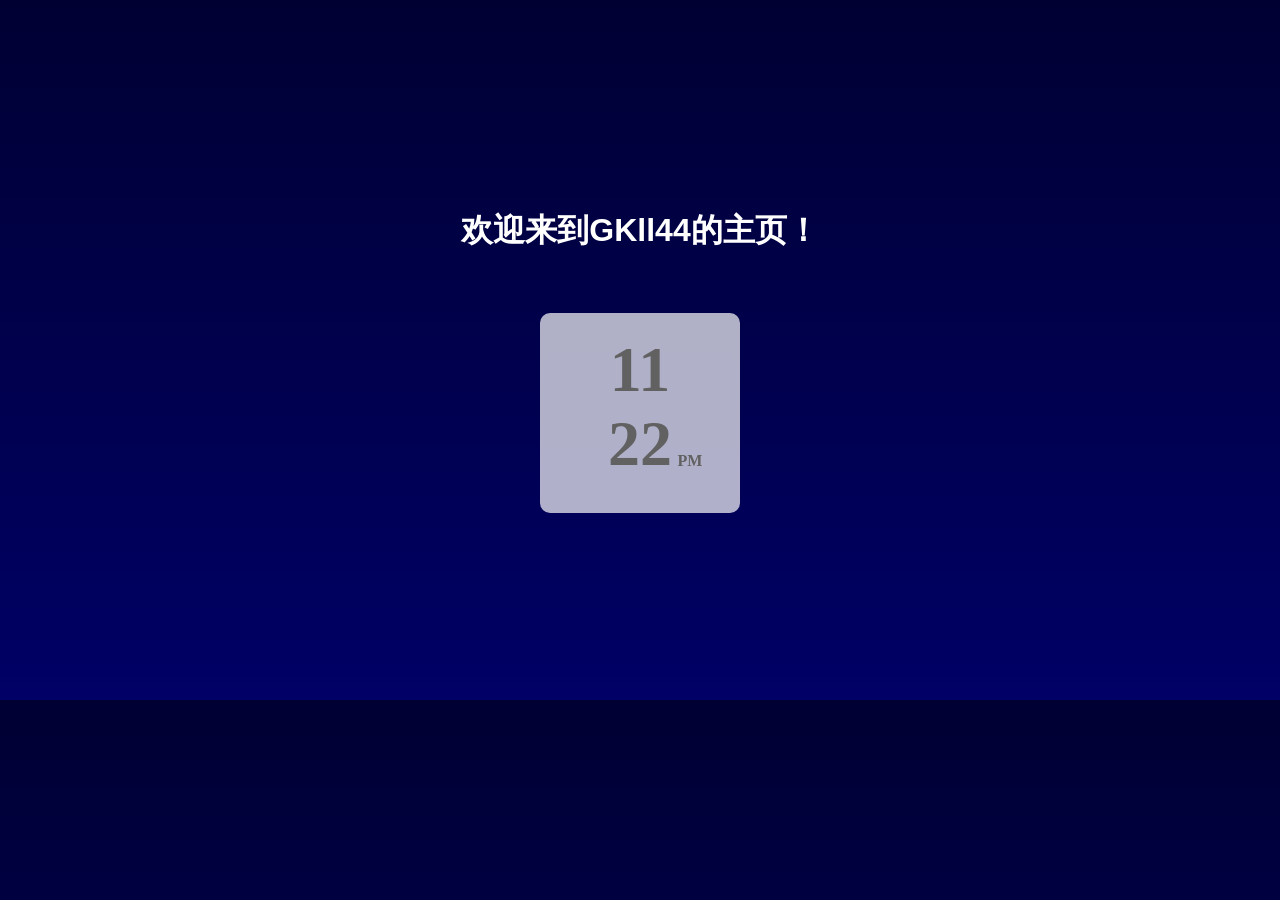
==== index.html @ ec0e3c24 "Update index.html" ====
<!DOCTYPE html>
<html lang="zh-CN">
<head>
  <meta charset="UTF-8">
  <meta name="viewport" content="width=device-width, initial-scale=1.0">
  <title>GKll44主页</title>
  <link rel="icon" href="/1.png" type="image/png">
  <style>
    body {
      margin: 0;
      overflow: auto; 
      min-height: 700px;
      display: flex;
      flex-direction: column;
      justify-content: center;
      align-items: center;
      color: #fff;
      font-family: Arial, sans-serif;
      transition: background 10s ease; /* 更慢的过渡效果 */
    }
    h1 {
      color: #FFFFFF;
      margin-bottom: 20px;
      z-index: 10;
    }
    .star {
      position: absolute;
      width: 2px;
      height: 2px;
      background-color: white;
      border-radius: 50%;
      opacity: 0;
      z-index: 1;
      animation: twinkle 2s infinite;
    }
    .component-background {
      width: 200px;
      height: 200px;
      background-color: rgba(255, 255, 255, 0.692);
      backdrop-filter: blur(6px);
      border-radius: 10px;
      margin-top: 40px;
      display: flex;
      flex-direction: column;
      justify-content: space-between;
      align-items: center;
      color: #616161;
      font-size: 24px;
      font-weight: bold;
      z-index: 5; 
      padding: 20px;
      box-sizing: border-box; 
      background-clip: padding-box; /* 仅对 padding 区域应用背景 */
    }
    
    .clock {
      font-family: 'Trebuchet MS', serif;
      font-size: 48px;
      margin-bottom: 20px;
      text-align: center;
    }
    .clock-time {
      font-size: 64px;
    }
    .clock-minute {
      font-size: 64px;
      position: relative;
    }
    .clock-am-pm {
      font-size: 16px;
      position: relative;
      bottom: 29px;
      right: -50px;
    }
    button {
      margin-top: 20px;
      padding: 10px 20px;
      font-size: 16px;
      color: #fff;
      font-weight: bolder;
      background-color: #0065fc;
      border: none;
      border-radius: 5px;
      cursor: pointer;
      z-index: 10;
    }
    #stars {
      position: fixed;
      top: 0;
      left: 0;
      width: 100%;
      height: 100%;
      pointer-events: none;
      z-index: 1;
    }

    @keyframes twinkle {
      0%, 100% { opacity: 0; }
      50% { opacity: 1; }
    }

    /* 白天背景 */
    .day-sky {
      background: linear-gradient(to bottom, #87CEEB, #B0E2FF);
    }

    /* 夕阳背景 */
    .sunset-sky {
      background: linear-gradient(to bottom, #FF4500, #FF8C00, #FFD700);
    }

    /* 黑夜背景 */
    .night-sky {
      background: linear-gradient(to bottom, #000033, #000066);
    }
  </style>
</head>
<body>
  <h1>欢迎来到GKll44的主页！</h1>
  <div class="component-background">
    <div class="clock">
      <div class="clock-time" id="clock-time">00</div>
      <div class="clock-minute" id="clock-minute">00</div>
      <div class="clock-am-pm" id="clock-am-pm">AM</div>
    </div>
  </div>
  <div id="stars"></div>
  <script>
    const clockTimeElement = document.getElementById('clock-time');
    const clockMinuteElement = document.getElementById('clock-minute');
    const clockAmPmElement = document.getElementById('clock-am-pm');
    const bodyElement = document.body;
    const starsContainer = document.getElementById('stars');
    const numStars = 200;

    function updateClock() {
      const now = new Date();
      const hours = now.getHours();
      const minutes = String(now.getMinutes()).padStart(2, '0');
      const amPm = hours >= 12 ? 'PM' : 'AM';
      const displayHours = String(hours % 12 || 12).padStart(2, '0');

      clockTimeElement.textContent = displayHours;
      clockMinuteElement.textContent = minutes;
      clockAmPmElement.textContent = amPm;

      // 根据时间切换背景
      if (hours >= 6 && hours < 17) {
        bodyElement.classList.remove('night-sky', 'sunset-sky');
        bodyElement.classList.add('day-sky');
        starsContainer.style.display = 'none'; // 白天隐藏星星
      } else if (hours >= 17 && hours < 19) {
        bodyElement.classList.remove('day-sky', 'night-sky');
        bodyElement.classList.add('sunset-sky');
        starsContainer.style.display = 'none'; // 夕阳时隐藏星星
      } else {
        bodyElement.classList.remove('day-sky', 'sunset-sky');
        bodyElement.classList.add('night-sky');
        starsContainer.style.display = 'block'; // 黑夜显示星星
      }
    }

    setInterval(updateClock, 1000);
    updateClock();

    function createStar() {
      const star = document.createElement('div');
      star.classList.add('star');
      star.style.left = `${Math.random() * window.innerWidth}px`;
      star.style.top = `${Math.random() * window.innerHeight}px`;
      star.style.animationDuration = `${Math.random() * 2 + 1}s`;
      starsContainer.appendChild(star);
    }

    for (let i = 0; i < numStars; i++) {
      createStar();
    }

    // 监听页面可见性变化
    document.addEventListener('visibilitychange', function() {
      if (document.hidden) {
        // 离开标签页时更改标题
        document.title = "ヾ(￣▽￣)Bye~Bye~";
      } else {
        // 再次进入时更改标题为“又见面了(❁´◡`❁)”，持续1秒
        document.title = "又见面了哦(❁´◡`❁)";
        setTimeout(() => {
          document.title = "GKll44主页";
        }, 1000); // 1秒后恢复标题
      }
    });
  </script>
</body>
</html>
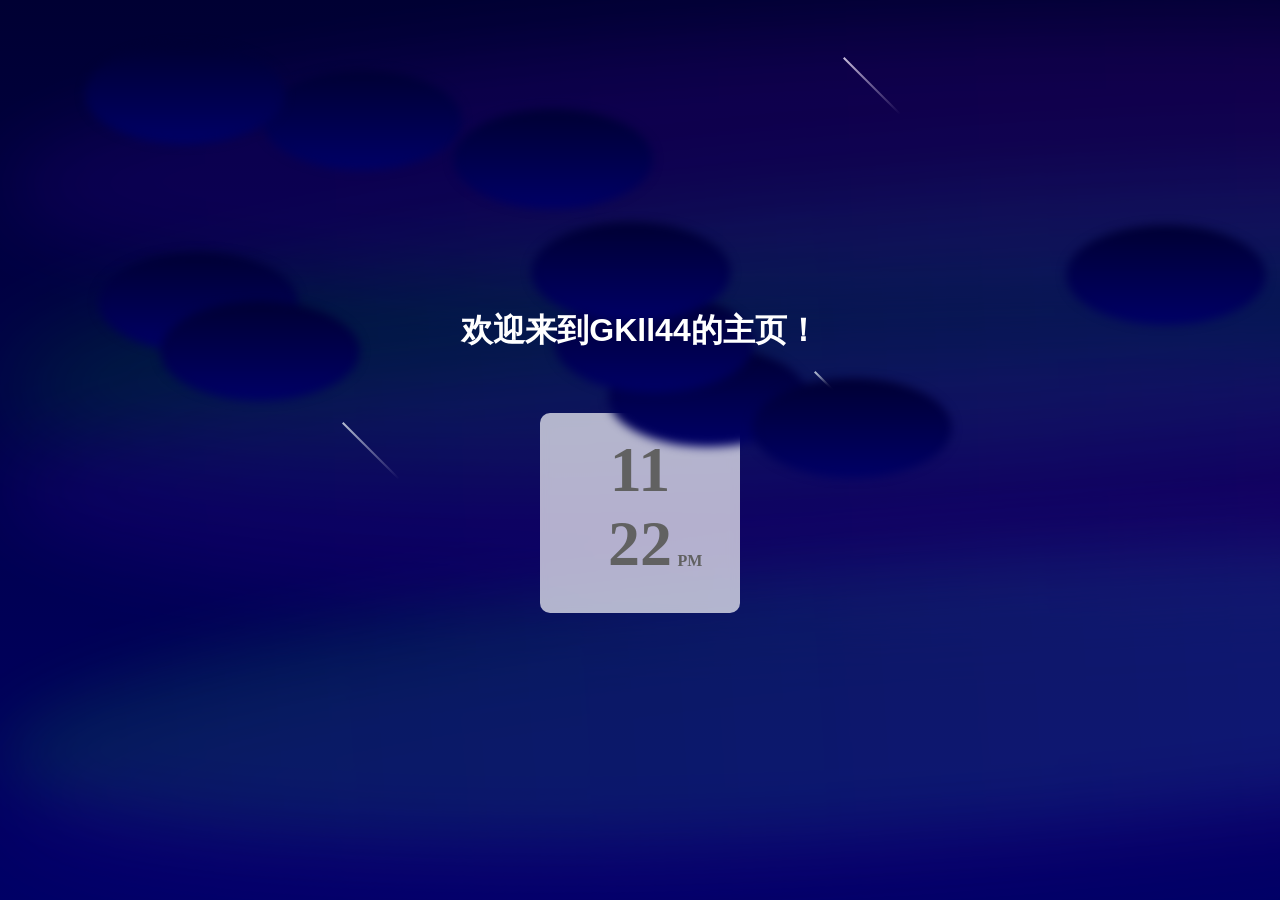
==== commit f1011b0d: "Update background" ====
--- a/index.html
+++ b/index.html
@@ -6,6 +6,12 @@
   <title>GKll44主页</title>
   <link rel="icon" href="/1.png" type="image/png">
   <style>
+    html, body {
+      height: 100%; /* 确保背景覆盖整个窗口 */
+      margin: 0;
+      padding: 0;
+    }
+
     body {
       margin: 0;
       overflow: auto; 
@@ -17,6 +23,8 @@
       color: #fff;
       font-family: Arial, sans-serif;
       transition: background 10s ease; /* 更慢的过渡效果 */
+      background-size: cover; /* 背景适应窗口 */
+      background-attachment: fixed; /* 防止滚动时背景移动 */
     }
     h1 {
       color: #FFFFFF;
@@ -94,6 +102,60 @@
       z-index: 1;
     }
 
+    /* 极光效果 */
+    #aurora {
+      position: fixed;
+      top: 0;
+      left: 0;
+      width: 100%;
+      height: 100%;
+      z-index: 2;
+      pointer-events: none;
+      opacity: 0;
+      transition: opacity 2s ease;
+      overflow: hidden;
+    }
+    
+    .aurora-band {
+      position: absolute;
+      width: 150%;
+      height: 30%;
+      background: linear-gradient(90deg, 
+        rgba(0, 255, 0, 0.1), 
+        rgba(0, 200, 255, 0.1), 
+        rgba(0, 100, 255, 0.1));
+      border-radius: 50% 50%;
+      filter: blur(30px);
+      transform: rotate(-3deg);
+      top: 10%;
+      animation: auroraMove 15s infinite linear;
+    }
+    
+    .aurora-band:nth-child(2) {
+      top: 40%;
+      background: linear-gradient(90deg, 
+        rgba(100, 0, 255, 0.1), 
+        rgba(200, 0, 255, 0.1), 
+        rgba(0, 100, 255, 0.1));
+      animation: auroraMove 20s infinite linear reverse;
+      filter: blur(40px);
+    }
+    
+    .aurora-band:nth-child(3) {
+      top: 70%;
+      background: linear-gradient(90deg, 
+        rgba(0, 255, 200, 0.1), 
+        rgba(0, 150, 255, 0.1), 
+        rgba(100, 0, 255, 0.1));
+      animation: auroraMove 25s infinite linear;
+      filter: blur(35px);
+    }
+    
+    @keyframes auroraMove {
+      0% { left: -100%; }
+      100% { left: 100%; }
+    }
+
     @keyframes twinkle {
       0%, 100% { opacity: 0; }
       50% { opacity: 1; }
@@ -112,6 +174,66 @@
     /* 黑夜背景 */
     .night-sky {
       background: linear-gradient(to bottom, #000033, #000066);
+    }
+    
+    /* 过渡背景类 */
+    .sunset-to-night {
+      background: linear-gradient(to bottom, #FF8C00, #000066);
+    }
+    
+    .night-to-sunset {
+      background: linear-gradient(to bottom, #000066, #FF8C00);
+    }
+    
+    .day-to-sunset {
+      background: linear-gradient(to bottom, #B0E2FF, #FFD700);
+    }
+
+    .meteor {
+      position: absolute;
+      width: 2px;
+      height: 80px;
+      background: linear-gradient(to bottom, white, transparent);
+      opacity: 0.8;
+      transform: rotate(-45deg);
+      animation: meteorFall 2s linear infinite;
+    }
+
+    @keyframes meteorFall {
+      0% {
+        transform: translateY(-100px) translateX(100px) rotate(-45deg);
+        opacity: 1;
+      }
+      100% {
+        transform: translateY(800px) translateX(-800px) rotate(-45deg);
+        opacity: 0;
+      }
+    }
+
+    /* 云彩样式 */
+    .cloud {
+      position: absolute;
+      width: 200px;
+      height: 100px;
+      background: linear-gradient(to bottom, rgba(255, 255, 255, 1), rgba(255, 255, 255, 1));
+      border-radius: 50%;
+      filter: blur(5px); /* 降低模糊程度 */
+      animation: cloudMove 30s linear infinite;
+      opacity: 1;
+      z-index: 5; /* 增加 z-index 提升显示层级 */
+    }
+
+    .cloud.sunset {
+      background: linear-gradient(to bottom, rgba(255, 140, 0, 1), rgba(255, 69, 0, 1));
+    }
+
+    .cloud.night {
+      background: linear-gradient(to bottom, rgba(0, 0, 51, 1), rgba(0, 0, 102, 1));
+    }
+
+    @keyframes cloudMove {
+      0% { transform: translateX(-200px); }
+      100% { transform: translateX(100vw); }
     }
   </style>
 </head>
@@ -125,13 +247,133 @@
     </div>
   </div>
   <div id="stars"></div>
+  <div id="aurora"></div> <!-- 极光效果容器 -->
+  <div id="clouds"></div>
   <script>
     const clockTimeElement = document.getElementById('clock-time');
     const clockMinuteElement = document.getElementById('clock-minute');
     const clockAmPmElement = document.getElementById('clock-am-pm');
     const bodyElement = document.body;
     const starsContainer = document.getElementById('stars');
+    const auroraContainer = document.getElementById('aurora');
+    const cloudsContainer = document.getElementById('clouds');
     const numStars = 200;
+    const numMeteors = 10;
+    const numClouds = 10;
+
+    // 创建极光带
+    function createAurora() {
+      auroraContainer.innerHTML = ''; // 清理旧的极光
+      const numBands = 5; // 增加极光带数量
+      for (let i = 0; i < numBands; i++) {
+        const band = document.createElement('div');
+        band.className = 'aurora-band';
+        // 随机设置位置、旋转、模糊和动画时长
+        const topPos = Math.random() * 80; // 0% ~ 80%
+        band.style.top = `${topPos}%`;
+        const rotation = (Math.random() * 10 - 5).toFixed(1); // -5deg ~ 5deg
+        band.style.transform = `rotate(${rotation}deg)`;
+        const blur = Math.floor(Math.random() * 20) + 30; // 30px ~ 50px
+        band.style.filter = `blur(${blur}px)`;
+        const duration = Math.random() * 10 + 15; // 15s ~ 25s
+        band.style.animationDuration = `${duration}s`;
+        // 随机选择渐变背景
+        const gradients = [
+          'linear-gradient(90deg, rgba(0, 255, 0, 0.15), rgba(0, 200, 255, 0.15))',
+          'linear-gradient(90deg, rgba(100, 0, 255, 0.15), rgba(200, 0, 255, 0.15))',
+          'linear-gradient(90deg, rgba(0, 255, 200, 0.15), rgba(0, 150, 255, 0.15))'
+        ];
+        const gradient = gradients[Math.floor(Math.random() * gradients.length)];
+        band.style.background = gradient;
+        if (Math.random() < 0.5) {
+          band.style.animationDirection = 'reverse';
+        }
+        auroraContainer.appendChild(band);
+      }
+    }
+
+    // 颜色插值函数
+    function interpolateColor(color1, color2, factor) {
+      const result = color1.slice();
+      for (let i = 0; i < 3; i++) {
+        result[i] = Math.round(result[i] + factor * (color2[i] - result[i]));
+      }
+      return result;
+    }
+
+    // RGB数组转CSS颜色
+    function rgbToCss(rgbArray) {
+      return `rgb(${rgbArray[0]}, ${rgbArray[1]}, ${rgbArray[2]})`;
+    }
+
+    // 十六进制转RGB数组
+    function hexToRgb(hex) {
+      const result = /^#?([a-f\d]{2})([a-f\d]{2})([a-f\d]{2})$/i.exec(hex);
+      return result ? [
+        parseInt(result[1], 16),
+        parseInt(result[2], 16),
+        parseInt(result[3], 16)
+      ] : [0, 0, 0];
+    }
+
+    // 平滑过渡背景
+    function updateBackground(hours, minutes) {
+      // 定义颜色 (RGB格式)
+      const dayTop = hexToRgb('#87CEEB');
+      const dayBottom = hexToRgb('#B0E2FF');
+      const sunsetTop = hexToRgb('#FF4500');
+      const sunsetMiddle = hexToRgb('#FF8C00');
+      const sunsetBottom = hexToRgb('#FFD700');
+      const nightTop = hexToRgb('#000033');
+      const nightBottom = hexToRgb('#000066');
+
+      // 计算当前时间的分钟表示
+      const totalMinutes = hours * 60 + minutes;
+      
+      // 过渡时间段定义 (以分钟为单位)
+      const dawnStart = 4 * 60;    // 4:00
+      const dawnEnd = 6 * 60;      // 6:00
+      const sunsetStart = 17 * 60; // 17:00
+      const sunsetEnd = 19 * 60;   // 19:00
+      const nightStart = 20 * 60;  // 20:00
+      
+      // 根据时间段设置背景
+      if (totalMinutes >= dawnStart && totalMinutes < dawnEnd) {
+        // 黎明过渡 (黑夜 -> 白天)
+        const factor = (totalMinutes - dawnStart) / (dawnEnd - dawnStart);
+        const top = interpolateColor(nightTop, dayTop, factor);
+        const bottom = interpolateColor(nightBottom, dayBottom, factor);
+        bodyElement.style.background = `linear-gradient(to bottom, ${rgbToCss(top)}, ${rgbToCss(bottom)})`;
+      } 
+      else if (totalMinutes >= sunsetStart && totalMinutes < sunsetEnd) {
+        // 黄昏过渡 (白天 -> 夕阳 -> 黑夜)
+        const factor = (totalMinutes - sunsetStart) / (sunsetEnd - sunsetStart);
+        
+        if (factor < 0.5) {
+          // 前半段: 白天 -> 夕阳
+          const subFactor = factor * 2;
+          const top = interpolateColor(dayTop, sunsetTop, subFactor);
+          const bottom = interpolateColor(dayBottom, sunsetBottom, subFactor);
+          bodyElement.style.background = `linear-gradient(to bottom, ${rgbToCss(top)}, ${rgbToCss(bottom)})`;
+        } else {
+          // 后半段: 夕阳 -> 黑夜
+          const subFactor = (factor - 0.5) * 2;
+          const top = interpolateColor(sunsetTop, nightTop, subFactor);
+          const bottom = interpolateColor(sunsetBottom, nightBottom, subFactor);
+          bodyElement.style.background = `linear-gradient(to bottom, ${rgbToCss(top)}, ${rgbToCss(bottom)})`;
+        }
+      }
+      else if (totalMinutes >= nightStart || totalMinutes < dawnStart) {
+        // 黑夜
+        bodyElement.classList.remove('day-sky', 'sunset-sky');
+        bodyElement.classList.add('night-sky');
+      }
+      else {
+        // 白天
+        bodyElement.classList.remove('night-sky', 'sunset-sky');
+        bodyElement.classList.add('day-sky');
+      }
+    }
 
     function updateClock() {
       const now = new Date();
@@ -144,19 +386,27 @@
       clockMinuteElement.textContent = minutes;
       clockAmPmElement.textContent = amPm;
 
-      // 根据时间切换背景
-      if (hours >= 6 && hours < 17) {
-        bodyElement.classList.remove('night-sky', 'sunset-sky');
-        bodyElement.classList.add('day-sky');
-        starsContainer.style.display = 'none'; // 白天隐藏星星
-      } else if (hours >= 17 && hours < 19) {
-        bodyElement.classList.remove('day-sky', 'night-sky');
-        bodyElement.classList.add('sunset-sky');
-        starsContainer.style.display = 'none'; // 夕阳时隐藏星星
-      } else {
-        bodyElement.classList.remove('day-sky', 'sunset-sky');
-        bodyElement.classList.add('night-sky');
-        starsContainer.style.display = 'block'; // 黑夜显示星星
+      // 更新背景（平滑过渡）
+      updateBackground(hours, now.getMinutes());
+      
+      // 更新云彩
+      updateClouds(hours);
+
+      // 控制星星和极光显示
+      if (hours >= 20 || hours < 6) {
+        // 黑夜：显示星星和极光
+        starsContainer.style.display = 'block';
+        auroraContainer.style.opacity = '0.7';
+      } else if (hours >= 17 && hours < 20) {
+        // 黄昏：逐渐显示星星和极光
+        const sunsetProgress = (hours - 17) + (now.getMinutes() / 60);
+        const opacity = Math.min(0.7, sunsetProgress / 3 * 0.7);
+        starsContainer.style.display = 'block';
+        auroraContainer.style.opacity = opacity.toString();
+      } else if (hours >= 6 && hours < 17) {
+        // 白天：隐藏星星和极光
+        starsContainer.style.display = 'none';
+        auroraContainer.style.opacity = '0';
       }
     }
 
@@ -176,19 +426,77 @@
       createStar();
     }
 
+    // 创建极光
+    createAurora();
+
+    function createMeteor() {
+      const meteor = document.createElement('div');
+      meteor.classList.add('meteor');
+      meteor.style.left = `${Math.random() * window.innerWidth}px`;
+      meteor.style.top = `${Math.random() * window.innerHeight}px`;
+      meteor.style.animationDuration = `${Math.random() * 2 + 1}s`;
+      starsContainer.appendChild(meteor);
+
+      // 自动移除流星以防止累积
+      setTimeout(() => {
+        meteor.remove();
+      }, 2000);
+    }
+
+    function generateMeteors() {
+      setInterval(() => {
+        createMeteor();
+      }, 500); // 每0.5秒生成一个流星
+    }
+
+    generateMeteors();
+
     // 监听页面可见性变化
     document.addEventListener('visibilitychange', function() {
       if (document.hidden) {
         // 离开标签页时更改标题
         document.title = "ヾ(￣▽￣)Bye~Bye~";
       } else {
-        // 再次进入时更改标题为“又见面了(❁´◡`❁)”，持续1秒
+        // 再次进入时更改标题为"又见面了(❁´◡`❁)"，持续1秒
         document.title = "又见面了哦(❁´◡`❁)";
         setTimeout(() => {
           document.title = "GKll44主页";
         }, 1000); // 1秒后恢复标题
       }
     });
+
+    // 在窗口大小变化时重新计算背景
+    window.addEventListener('resize', () => {
+      const now = new Date();
+      updateBackground(now.getHours(), now.getMinutes());
+    });
+
+    function createCloud(type) {
+      const cloud = document.createElement('div');
+      cloud.classList.add('cloud', type);
+      cloud.style.top = `${Math.random() * window.innerHeight * 0.5}px`;
+      cloud.style.left = `${Math.random() * window.innerWidth}px`;
+      cloud.style.animationDuration = `${Math.random() * 20 + 20}s`;
+      cloudsContainer.appendChild(cloud);
+    }
+
+    function updateClouds(hours) {
+      cloudsContainer.innerHTML = ''; // 清空云彩
+      if (hours >= 17 && hours < 20) {
+        // 黄昏：云彩
+        for (let i = 0; i < numClouds; i++) {
+          createCloud('sunset');
+        }
+      } else if (hours >= 20 || hours < 6) {
+        // 黑夜：深色云彩
+        for (let i = 0; i < numClouds; i++) {
+          createCloud('night');
+        }
+      } else {
+        // 白天：隐藏云彩
+        cloudsContainer.innerHTML = '';
+      }
+    }
   </script>
 </body>
 </html>
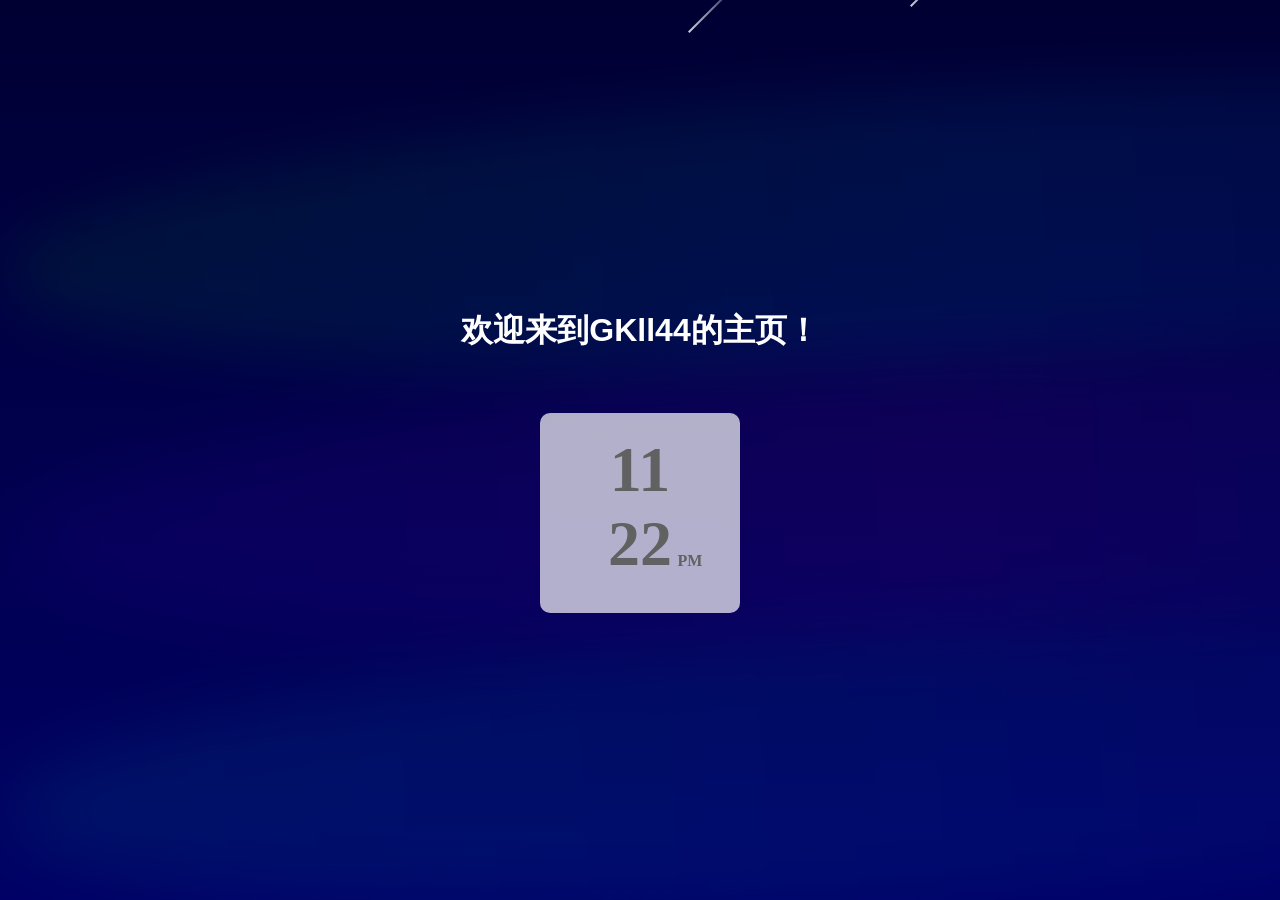
==== commit c375a80c: "Update index.html" ====
--- a/index.html
+++ b/index.html
@@ -195,45 +195,19 @@
       height: 80px;
       background: linear-gradient(to bottom, white, transparent);
       opacity: 0.8;
-      transform: rotate(-45deg);
+      transform: rotate(225deg);
       animation: meteorFall 2s linear infinite;
     }
 
     @keyframes meteorFall {
       0% {
-        transform: translateY(-100px) translateX(100px) rotate(-45deg);
+        transform: translateY(-100px) translateX(100px) rotate(225deg);
         opacity: 1;
       }
       100% {
-        transform: translateY(800px) translateX(-800px) rotate(-45deg);
+        transform: translateY(800px) translateX(-800px) rotate(225deg);
         opacity: 0;
       }
-    }
-
-    /* 云彩样式 */
-    .cloud {
-      position: absolute;
-      width: 200px;
-      height: 100px;
-      background: linear-gradient(to bottom, rgba(255, 255, 255, 1), rgba(255, 255, 255, 1));
-      border-radius: 50%;
-      filter: blur(5px); /* 降低模糊程度 */
-      animation: cloudMove 30s linear infinite;
-      opacity: 1;
-      z-index: 5; /* 增加 z-index 提升显示层级 */
-    }
-
-    .cloud.sunset {
-      background: linear-gradient(to bottom, rgba(255, 140, 0, 1), rgba(255, 69, 0, 1));
-    }
-
-    .cloud.night {
-      background: linear-gradient(to bottom, rgba(0, 0, 51, 1), rgba(0, 0, 102, 1));
-    }
-
-    @keyframes cloudMove {
-      0% { transform: translateX(-200px); }
-      100% { transform: translateX(100vw); }
     }
   </style>
 </head>
@@ -248,7 +222,6 @@
   </div>
   <div id="stars"></div>
   <div id="aurora"></div> <!-- 极光效果容器 -->
-  <div id="clouds"></div>
   <script>
     const clockTimeElement = document.getElementById('clock-time');
     const clockMinuteElement = document.getElementById('clock-minute');
@@ -256,38 +229,14 @@
     const bodyElement = document.body;
     const starsContainer = document.getElementById('stars');
     const auroraContainer = document.getElementById('aurora');
-    const cloudsContainer = document.getElementById('clouds');
     const numStars = 200;
     const numMeteors = 10;
-    const numClouds = 10;
 
     // 创建极光带
     function createAurora() {
-      auroraContainer.innerHTML = ''; // 清理旧的极光
-      const numBands = 5; // 增加极光带数量
-      for (let i = 0; i < numBands; i++) {
+      for (let i = 0; i < 3; i++) {
         const band = document.createElement('div');
         band.className = 'aurora-band';
-        // 随机设置位置、旋转、模糊和动画时长
-        const topPos = Math.random() * 80; // 0% ~ 80%
-        band.style.top = `${topPos}%`;
-        const rotation = (Math.random() * 10 - 5).toFixed(1); // -5deg ~ 5deg
-        band.style.transform = `rotate(${rotation}deg)`;
-        const blur = Math.floor(Math.random() * 20) + 30; // 30px ~ 50px
-        band.style.filter = `blur(${blur}px)`;
-        const duration = Math.random() * 10 + 15; // 15s ~ 25s
-        band.style.animationDuration = `${duration}s`;
-        // 随机选择渐变背景
-        const gradients = [
-          'linear-gradient(90deg, rgba(0, 255, 0, 0.15), rgba(0, 200, 255, 0.15))',
-          'linear-gradient(90deg, rgba(100, 0, 255, 0.15), rgba(200, 0, 255, 0.15))',
-          'linear-gradient(90deg, rgba(0, 255, 200, 0.15), rgba(0, 150, 255, 0.15))'
-        ];
-        const gradient = gradients[Math.floor(Math.random() * gradients.length)];
-        band.style.background = gradient;
-        if (Math.random() < 0.5) {
-          band.style.animationDirection = 'reverse';
-        }
         auroraContainer.appendChild(band);
       }
     }
@@ -389,9 +338,6 @@
       // 更新背景（平滑过渡）
       updateBackground(hours, now.getMinutes());
       
-      // 更新云彩
-      updateClouds(hours);
-
       // 控制星星和极光显示
       if (hours >= 20 || hours < 6) {
         // 黑夜：显示星星和极光
@@ -433,7 +379,7 @@
       const meteor = document.createElement('div');
       meteor.classList.add('meteor');
       meteor.style.left = `${Math.random() * window.innerWidth}px`;
-      meteor.style.top = `${Math.random() * window.innerHeight}px`;
+      meteor.style.top = `${-Math.random() * 100}px`; // 从屏幕顶部生成
       meteor.style.animationDuration = `${Math.random() * 2 + 1}s`;
       starsContainer.appendChild(meteor);
 
@@ -470,33 +416,6 @@
       const now = new Date();
       updateBackground(now.getHours(), now.getMinutes());
     });
-
-    function createCloud(type) {
-      const cloud = document.createElement('div');
-      cloud.classList.add('cloud', type);
-      cloud.style.top = `${Math.random() * window.innerHeight * 0.5}px`;
-      cloud.style.left = `${Math.random() * window.innerWidth}px`;
-      cloud.style.animationDuration = `${Math.random() * 20 + 20}s`;
-      cloudsContainer.appendChild(cloud);
-    }
-
-    function updateClouds(hours) {
-      cloudsContainer.innerHTML = ''; // 清空云彩
-      if (hours >= 17 && hours < 20) {
-        // 黄昏：云彩
-        for (let i = 0; i < numClouds; i++) {
-          createCloud('sunset');
-        }
-      } else if (hours >= 20 || hours < 6) {
-        // 黑夜：深色云彩
-        for (let i = 0; i < numClouds; i++) {
-          createCloud('night');
-        }
-      } else {
-        // 白天：隐藏云彩
-        cloudsContainer.innerHTML = '';
-      }
-    }
   </script>
 </body>
 </html>
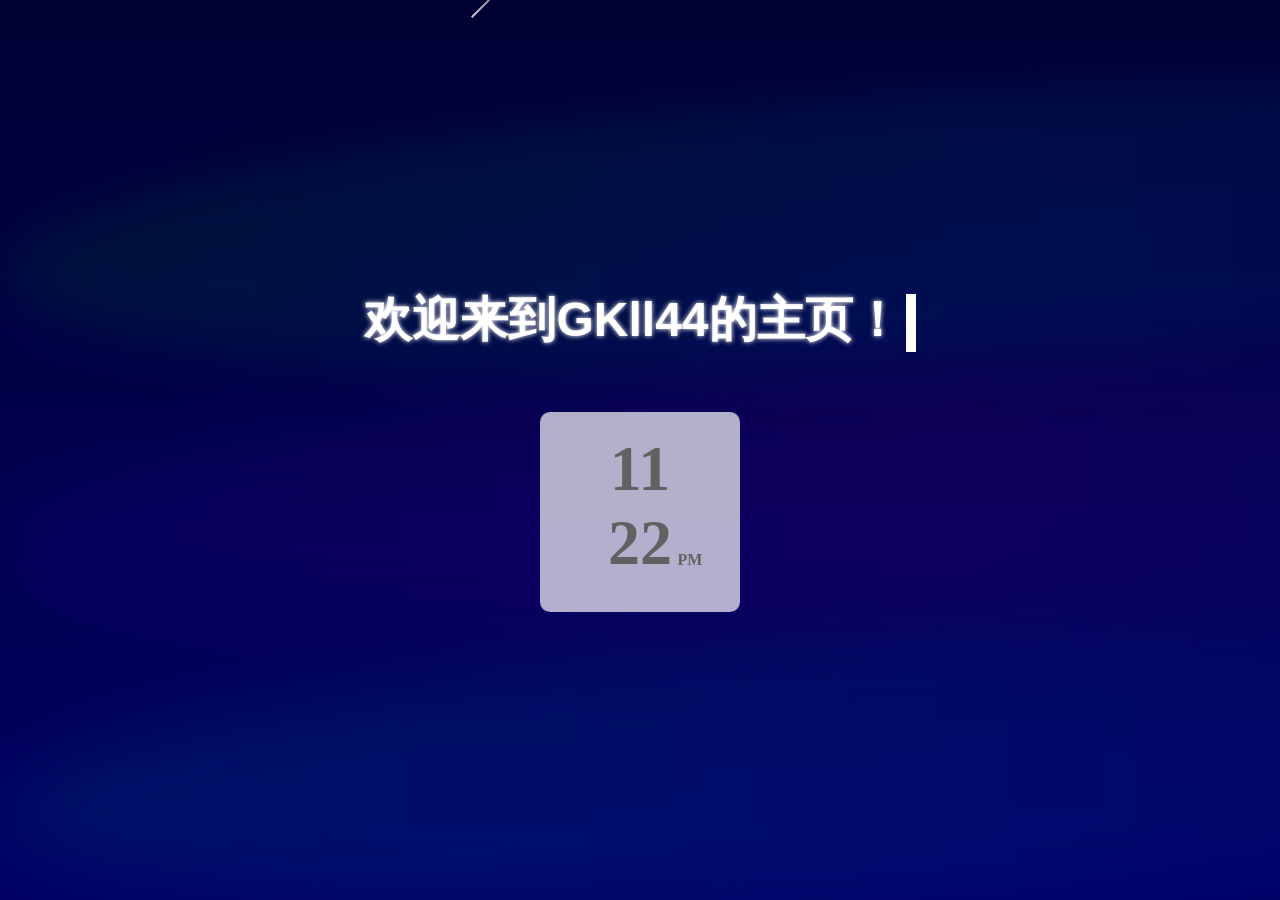
==== commit 86a820a3: "Update index.html" ====
--- a/index.html
+++ b/index.html
@@ -26,11 +26,79 @@
       background-size: cover; /* 背景适应窗口 */
       background-attachment: fixed; /* 防止滚动时背景移动 */
     }
-    h1 {
-      color: #FFFFFF;
+    
+    /* 添加打字效果样式 */
+    .typing-container {
+      cursor: pointer;
       margin-bottom: 20px;
       z-index: 10;
     }
+    
+    .typing-text {
+      font-size: 3rem;
+      font-weight: bold;
+      position: relative;
+      display: inline-block;
+    }
+    
+    .cursor {
+      display: inline-block;
+      width: 10px;
+      height: 1.2em;
+      background-color: #fff;
+      animation: blink 1s infinite;
+      vertical-align: middle;
+      margin-left: 5px;
+    }
+    
+    @keyframes blink {
+      0%, 100% { opacity: 1; }
+      50% { opacity: 0; }
+    }
+    
+    .char {
+      display: inline-block;
+      color: #fff;
+      text-shadow: 0 0 10px currentColor;
+      font-family: "Microsoft JhengHei", "PingFang TC", sans-serif;
+    }
+    
+    .wow-text .char {
+      animation: rainbowGlow 3s linear infinite;
+      font-family: "Microsoft JhengHei", "PingFang TC", sans-serif;
+    }
+    
+    @keyframes rainbowGlow {
+      0% { 
+        color: #ff0000;
+        text-shadow: 0 0 10px #ff0000, 0 0 20px #ff0000;
+      }
+      16% { 
+        color: #ff7f00;
+        text-shadow: 0 0 10px #ff7f00, 0 0 20px #ff7f00;
+      }
+      33% { 
+        color: #ffff00;
+        text-shadow: 0 0 10px #ffff00, 0 0 20px #ffff00;
+      }
+      50% { 
+        color: #00ff00;
+        text-shadow: 0 0 10px #00ff00, 0 0 20px #00ff00;
+      }
+      66% { 
+        color: #0000ff;
+        text-shadow: 0 0 10px #0000ff, 0 0 20px #0000ff;
+      }
+      78% { 
+        color: #9400d3;
+        text-shadow: 0 0 10px #9400d3, 0 0 20px #9400d3;
+      }
+      100% { 
+        color: #ff0000;
+        text-shadow: 0 0 10px #ff0000, 0 0 20px #ff0000;
+      }
+    }
+
     .star {
       position: absolute;
       width: 2px;
@@ -58,7 +126,7 @@
       z-index: 5; 
       padding: 20px;
       box-sizing: border-box; 
-      background-clip: padding-box; /* 仅对 padding 区域应用背景 */
+      background-clip: padding-box;
     }
     
     .clock {
@@ -209,10 +277,112 @@
         opacity: 0;
       }
     }
+
+    /* 满月效果 */
+    .moon {
+      position: fixed;
+      top: 20px;
+      right: 20px;
+      width: 60px;
+      height: 60px;
+      background: radial-gradient(circle at 30% 30%, #fff 0%, #f5f5f5 50%, #ddd 100%);
+      border-radius: 50%;
+      box-shadow: 0 0 20px #fff, 0 0 40px rgba(255, 255, 255, 0.5);
+      z-index: 10;
+      display: none;
+    }
+
+    /* 烟花效果 */
+    .firework {
+      position: absolute;
+      width: 5px;
+      height: 5px;
+      border-radius: 50%;
+      box-shadow: 0 0 10px 2px;
+      animation: firework-explode 1s ease-out forwards;
+      z-index: 20;
+    }
+
+    @keyframes firework-explode {
+      0% {
+        transform: translate(var(--x), var(--y)) scale(0);
+        opacity: 1;
+      }
+      100% {
+        transform: translate(var(--x), var(--y)) scale(1);
+        opacity: 0;
+      }
+    }
+
+    /* 代码雨效果 */
+    .code-rain {
+      position: fixed;
+      top: 0;
+      left: 0;
+      width: 100%;
+      height: 100%;
+      z-index: 3;
+      pointer-events: none;
+      overflow: hidden;
+    }
+
+    .code-char {
+      position: absolute;
+      color: rgb(255, 255, 255);
+      font-family: monospace;
+      font-size: 16px;
+      opacity: 0.8;
+      text-shadow: 0 0 5px #0f0;
+      animation: code-fall linear forwards;
+    }
+
+    @keyframes code-fall {
+      to {
+        transform: translateY(100vh);
+      }
+    }
+
+    /* 愚人节特效 */
+    .april-fools {
+      animation: crazySpin 0.5s linear infinite;
+    }
+
+    @keyframes crazySpin {
+      0% {
+        transform: rotate(0deg) scale(1);
+        filter: hue-rotate(0deg);
+      }
+      25% {
+        transform: rotate(90deg) scale(1.2);
+      }
+      50% {
+        transform: rotate(180deg) scale(0.8);
+        filter: hue-rotate(180deg);
+      }
+      75% {
+        transform: rotate(270deg) scale(1.1);
+      }
+      100% {
+        transform: rotate(360deg) scale(1);
+        filter: hue-rotate(360deg);
+      }
+    }
   </style>
 </head>
 <body>
-  <h1>欢迎来到GKll44的主页！</h1>
+  <!-- 满月元素 -->
+  <div class="moon" id="moon"></div>
+  
+  <!-- 代码雨容器 -->
+  <div class="code-rain" id="code-rain"></div>
+  
+  <!-- 替换原来的h1标题为打字效果 -->
+  <div class="typing-container" id="typing-container">
+    <div class="typing-text">
+      <span id="typing-text"></span><span class="cursor" id="typing-cursor"></span>
+    </div>
+  </div>
+  
   <div class="component-background">
     <div class="clock">
       <div class="clock-time" id="clock-time">00</div>
@@ -223,12 +393,108 @@
   <div id="stars"></div>
   <div id="aurora"></div> <!-- 极光效果容器 -->
   <script>
+    // 打字效果脚本
+    const typingTextElement = document.getElementById('typing-text');
+    const typingCursorElement = document.getElementById('typing-cursor');
+    const typingContainer = document.getElementById('typing-container');
+    const initialText = "欢迎来到GKll44的主页！";
+    const wowText = "哎呀！点我干嘛？>_<";
+    let isTyping = false;
+    let currentMode = 'initial';
+    
+    // 初始打字效果
+    function typeInitialText() {
+      if (isTyping) return;
+      isTyping = true;
+      currentMode = 'initial';
+      typingTextElement.innerHTML = '';
+      typingTextElement.className = 'typing-text';
+      let currentIndex = 0;
+      
+      function type() {
+        if (currentIndex < initialText.length) {
+          const charSpan = document.createElement('span');
+          charSpan.textContent = initialText[currentIndex];
+          charSpan.classList.add('char');
+          charSpan.style.color = '#fff';
+          charSpan.style.textShadow = '0 0 5px #fff';
+          typingTextElement.appendChild(charSpan);
+          
+          currentIndex++;
+          setTimeout(type, 50);
+        } else {
+          isTyping = false;
+        }
+      }
+      
+      type();
+    }
+    
+    // WOW!打字效果
+    function typeWowText() {
+      if (isTyping) return;
+      isTyping = true;
+      currentMode = 'wow';
+      
+      // 先删除现有文字
+      let currentLength = typingTextElement.children.length;
+      
+      function backspace() {
+        if (currentLength > 0) {
+          typingTextElement.removeChild(typingTextElement.lastChild);
+          currentLength--;
+          setTimeout(backspace, 30);
+        } else {
+          // 开始打出WOW!
+          let wowIndex = 0;
+          
+          function typeWow() {
+            if (wowIndex < wowText.length) {
+              const charSpan = document.createElement('span');
+              charSpan.textContent = wowText[wowIndex];
+              charSpan.classList.add('char');
+              // 立即应用彩色效果
+              charSpan.style.color = '#ff0000';
+              charSpan.style.textShadow = '0 0 10px #ff0000';
+              typingTextElement.appendChild(charSpan);
+              
+              wowIndex++;
+              setTimeout(typeWow, 100);
+            } else {
+              // 所有字母打完，添加彩虹动画
+              typingTextElement.classList.add('wow-text');
+              isTyping = false;
+            }
+          }
+          
+          typeWow();
+        }
+      }
+      
+      backspace();
+    }
+    
+    // 点击事件处理
+    typingContainer.addEventListener('click', function() {
+      if (currentMode === 'initial') {
+        typeWowText();
+      } else {
+        typeInitialText();
+      }
+    });
+    
+    // 页面加载后开始初始打字效果
+    setTimeout(typeInitialText, 500);
+
+    // 以下是原有的时钟和背景效果脚本
     const clockTimeElement = document.getElementById('clock-time');
     const clockMinuteElement = document.getElementById('clock-minute');
     const clockAmPmElement = document.getElementById('clock-am-pm');
     const bodyElement = document.body;
     const starsContainer = document.getElementById('stars');
     const auroraContainer = document.getElementById('aurora');
+    const moonElement = document.getElementById('moon');
+    const codeRainContainer = document.getElementById('code-rain');
     const numStars = 200;
     const numMeteors = 10;
 
@@ -324,6 +590,124 @@
       }
     }
 
+    // 农历计算函数 (简化版)
+    function getLunarDate(date) {
+      // 这是一个简化的农历计算，实际应用中应该使用完整的农历算法
+      // 这里我们假设每月都是30天来计算农历日期
+      const year = date.getFullYear();
+      const month = date.getMonth() + 1;
+      const day = date.getDate();
+      
+      // 简单计算农历日 (不准确，仅用于演示)
+      const lunarDay = (day % 30) || 30;
+      
+      return {
+        year: year,
+        month: month,
+        day: lunarDay
+      };
+    }
+
+    // 检查特殊日期
+    function checkSpecialDates(date) {
+      const lunarDate = getLunarDate(date);
+      const month = date.getMonth() + 1;
+      const day = date.getDate();
+      const hours = date.getHours();
+      
+      // 农历十四显示满月
+      if (lunarDate.day === 14) {
+        moonElement.style.display = 'block';
+      } else {
+        moonElement.style.display = 'none';
+      }
+      
+      // 1月1日凌晨放烟花
+      if (month === 1 && day === 1 && hours < 1) {
+        createFireworks();
+      }
+      
+      // 10月24日显示代码雨
+      if (month === 10 && day === 24) {
+        codeRainContainer.style.display = 'block';
+        startCodeRain();
+      } else {
+        codeRainContainer.style.display = 'none';
+        stopCodeRain();
+      }
+      
+      // 4月1日愚人节特效
+      if (month === 4 && day === 1) {
+        document.title = "愚人节快乐！！！";
+        bodyElement.classList.add('april-fools');
+        setTimeout(() => {
+          bodyElement.classList.remove('april-fools');
+        }, 15000);
+      }
+    }
+
+    // 创建烟花效果
+    function createFirework(x, y, color) {
+      const particles = 50;
+      for (let i = 0; i < particles; i++) {
+        const angle = (Math.PI * 2) * (i / particles);
+        const speed = Math.random() * 5 + 2;
+        const firework = document.createElement('div');
+        firework.className = 'firework';
+        firework.style.left = `${x}px`;
+        firework.style.top = `${y}px`;
+        firework.style.color = color;
+        firework.style.setProperty('--x', `${Math.cos(angle) * speed * 20}px`);
+        firework.style.setProperty('--y', `${Math.sin(angle) * speed * 20}px`);
+        document.body.appendChild(firework);
+        
+        setTimeout(() => {
+          firework.remove();
+        }, 1000);
+      }
+    }
+
+    // 随机放烟花
+    function createFireworks() {
+      const colors = ['#ff0000', '#00ff00', '#0000ff', '#ffff00', '#ff00ff', '#00ffff'];
+      const fireworksCount = 20;
+      
+      for (let i = 0; i < fireworksCount; i++) {
+        setTimeout(() => {
+          const x = Math.random() * window.innerWidth;
+          const y = Math.random() * window.innerHeight * 0.7;
+          const color = colors[Math.floor(Math.random() * colors.length)];
+          createFirework(x, y, color);
+        }, i * 300);
+      }
+    }
+
+    // 代码雨效果
+    let codeRainInterval;
+    const codeChars = '0123456789ABCDEFGHIJKLMNOPQRSTUVWXYZabcdefghijklmnopqrstuvwxyz';
+
+    function startCodeRain() {
+      codeRainInterval = setInterval(() => {
+        const char = document.createElement('div');
+        char.className = 'code-char';
+        char.textContent = codeChars[Math.floor(Math.random() * codeChars.length)];
+        char.style.left = `${Math.random() * 100}vw`;
+        char.style.top = '-20px';
+        char.style.animationDuration = `${Math.random() * 2 + 3}s`;
+        codeRainContainer.appendChild(char);
+        
+        // 移除超出屏幕的字符
+        setTimeout(() => {
+          char.remove();
+        }, 5000);
+      }, 50);
+    }
+
+    function stopCodeRain() {
+      clearInterval(codeRainInterval);
+      codeRainContainer.innerHTML = '';
+    }
+
     function updateClock() {
       const now = new Date();
       const hours = now.getHours();
@@ -339,21 +723,24 @@
       updateBackground(hours, now.getMinutes());
       
       // 控制星星和极光显示
-      if (hours >= 20 || hours < 6) {
+      if (hours >= 21 || hours < 6) {
         // 黑夜：显示星星和极光
         starsContainer.style.display = 'block';
         auroraContainer.style.opacity = '0.7';
-      } else if (hours >= 17 && hours < 20) {
+      } else if (hours >= 19 && hours < 21) {
         // 黄昏：逐渐显示星星和极光
         const sunsetProgress = (hours - 17) + (now.getMinutes() / 60);
         const opacity = Math.min(0.7, sunsetProgress / 3 * 0.7);
         starsContainer.style.display = 'block';
         auroraContainer.style.opacity = opacity.toString();
-      } else if (hours >= 6 && hours < 17) {
+      } else if (hours >= 6 && hours < 19) {
         // 白天：隐藏星星和极光
         starsContainer.style.display = 'none';
         auroraContainer.style.opacity = '0';
       }
+      
+      // 检查特殊日期
+      checkSpecialDates(now);
     }
 
     setInterval(updateClock, 1000);
@@ -379,39 +766,37 @@
       const meteor = document.createElement('div');
       meteor.classList.add('meteor');
       meteor.style.left = `${Math.random() * window.innerWidth}px`;
-      meteor.style.top = `${-Math.random() * 100}px`; // 从屏幕顶部生成
+      meteor.style.top = `${-Math.random() * 100}px`;
       meteor.style.animationDuration = `${Math.random() * 2 + 1}s`;
       starsContainer.appendChild(meteor);
 
-      // 自动移除流星以防止累积
+    // 流星生命周期
       setTimeout(() => {
         meteor.remove();
-      }, 2000);
-    }
-
+      }, 20000); // 别改太低昂
+    }
+
+    // 流星生成周期
     function generateMeteors() {
       setInterval(() => {
         createMeteor();
-      }, 500); // 每0.5秒生成一个流星
+      }, 1000); // 这个也是
     }
 
     generateMeteors();
 
-    // 监听页面可见性变化
+    // 接下来就是监听页面可见变化 visibilitychange（？
     document.addEventListener('visibilitychange', function() {
       if (document.hidden) {
-        // 离开标签页时更改标题
         document.title = "ヾ(￣▽￣)Bye~Bye~";
       } else {
-        // 再次进入时更改标题为"又见面了(❁´◡`❁)"，持续1秒
         document.title = "又见面了哦(❁´◡`❁)";
         setTimeout(() => {
           document.title = "GKll44主页";
-        }, 1000); // 1秒后恢复标题
+        }, 1000);
       }
     });
 
-    // 在窗口大小变化时重新计算背景
     window.addEventListener('resize', () => {
       const now = new Date();
       updateBackground(now.getHours(), now.getMinutes());
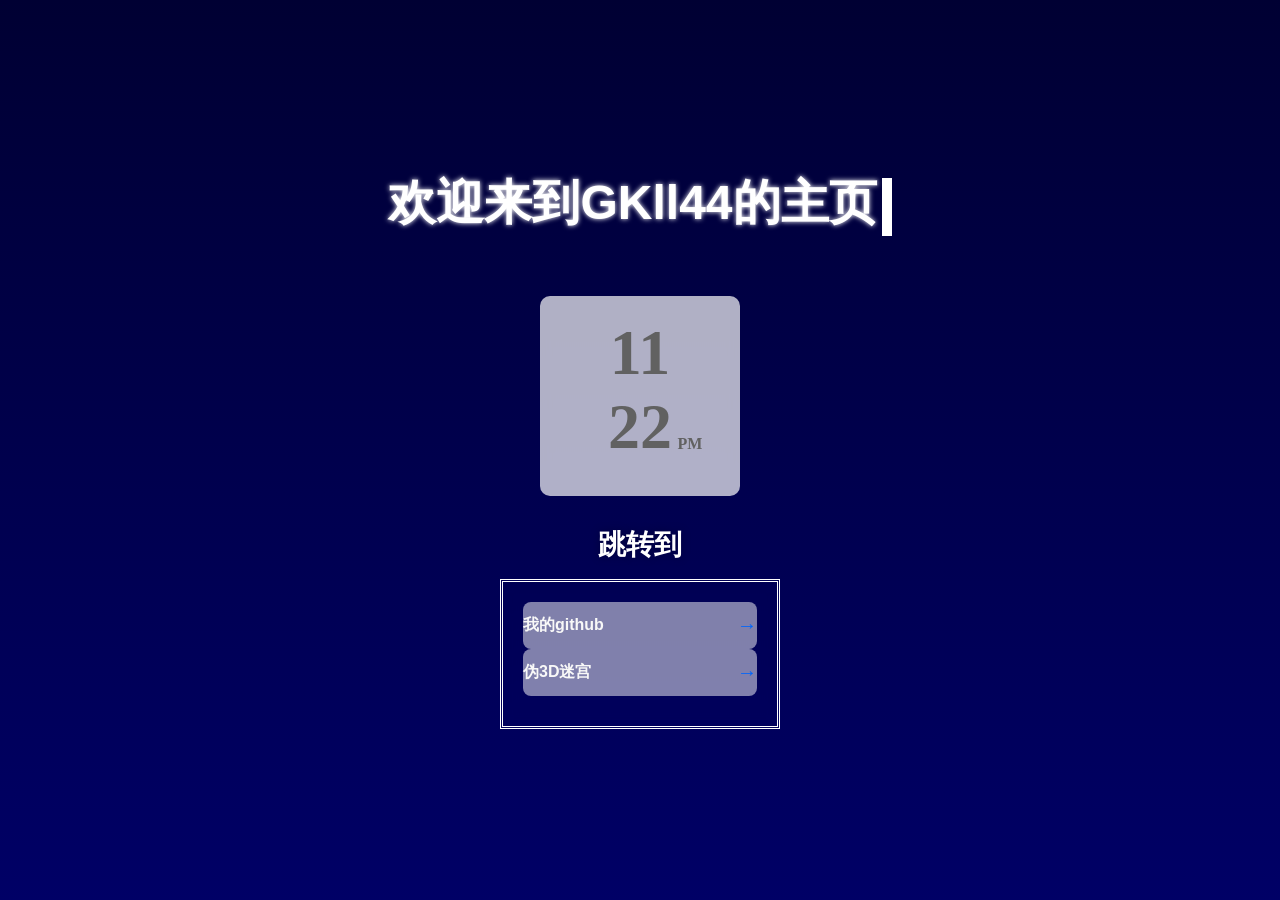
==== commit 13f5c25b: "Refactor index.html and update styles Refactor HTML structure and styles, removing unused elements a" ====
--- a/index.html
+++ b/index.html
@@ -7,7 +7,7 @@
   <link rel="icon" href="/1.png" type="image/png">
   <style>
     html, body {
-      height: 100%; /* 确保背景覆盖整个窗口 */
+      height: 100%;
       margin: 0;
       padding: 0;
     }
@@ -22,12 +22,12 @@
       align-items: center;
       color: #fff;
       font-family: Arial, sans-serif;
-      transition: background 10s ease; /* 更慢的过渡效果 */
-      background-size: cover; /* 背景适应窗口 */
-      background-attachment: fixed; /* 防止滚动时背景移动 */
-    }
-    
-    /* 添加打字效果样式 */
+      transition: background 10s ease;
+      background-size: cover;
+      background-attachment: fixed;
+    }
+    
+    /* 打字效果样式 */
     .typing-container {
       cursor: pointer;
       margin-bottom: 20px;
@@ -99,16 +99,6 @@
       }
     }
 
-    .star {
-      position: absolute;
-      width: 2px;
-      height: 2px;
-      background-color: white;
-      border-radius: 50%;
-      opacity: 0;
-      z-index: 1;
-      animation: twinkle 2s infinite;
-    }
     .component-background {
       width: 200px;
       height: 200px;
@@ -148,85 +138,63 @@
       bottom: 29px;
       right: -50px;
     }
-    button {
-      margin-top: 20px;
-      padding: 10px 20px;
+
+    /* 指路区域样式 */
+    .guide-section {
+      margin-top: 30px;
+      display: flex;
+      flex-direction: column;
+      align-items: center;
+      z-index: 5;
+    }
+
+    .guide-title {
+      font-size: 28px;
+      font-weight: bold;
+      color: #fff;
+      margin-bottom: 15px;
+      text-shadow: 0 0 10px rgba(0,0,0,0.3);
+      font-family: "Microsoft JhengHei", "PingFang TC", sans-serif;
+    }
+
+    .guide-panel {
+      width: 280px;
+      min-height: 150px;
+      background-color: rgba(0, 0, 0, 0);
+      backdrop-filter: blur(6px);
+      border-style:double;
+      padding: 20px;
+      box-sizing: border-box;
+      display: flex;
+      flex-direction: column;
+      align-items: flex-start;
+    }
+
+    .guide-item {
+      width: 100%;
+      padding: 12px 0px;
+      background-color: rgba(255, 255, 255, 0.5);
+      border-radius: 8px;
+      text-decoration: none;
+      color: #f8f8f8;
       font-size: 16px;
-      color: #fff;
-      font-weight: bolder;
-      background-color: #0065fc;
-      border: none;
-      border-radius: 5px;
+      font-weight: bold;
+      display: flex;
+      align-items: center;
+      justify-content: space-between;
+      transition: all 0.3s ease;
       cursor: pointer;
-      z-index: 10;
-    }
-    #stars {
-      position: fixed;
-      top: 0;
-      left: 0;
-      width: 100%;
-      height: 100%;
-      pointer-events: none;
-      z-index: 1;
-    }
-
-    /* 极光效果 */
-    #aurora {
-      position: fixed;
-      top: 0;
-      left: 0;
-      width: 100%;
-      height: 100%;
-      z-index: 2;
-      pointer-events: none;
-      opacity: 0;
-      transition: opacity 2s ease;
-      overflow: hidden;
-    }
-    
-    .aurora-band {
-      position: absolute;
-      width: 150%;
-      height: 30%;
-      background: linear-gradient(90deg, 
-        rgba(0, 255, 0, 0.1), 
-        rgba(0, 200, 255, 0.1), 
-        rgba(0, 100, 255, 0.1));
-      border-radius: 50% 50%;
-      filter: blur(30px);
-      transform: rotate(-3deg);
-      top: 10%;
-      animation: auroraMove 15s infinite linear;
-    }
-    
-    .aurora-band:nth-child(2) {
-      top: 40%;
-      background: linear-gradient(90deg, 
-        rgba(100, 0, 255, 0.1), 
-        rgba(200, 0, 255, 0.1), 
-        rgba(0, 100, 255, 0.1));
-      animation: auroraMove 20s infinite linear reverse;
-      filter: blur(40px);
-    }
-    
-    .aurora-band:nth-child(3) {
-      top: 70%;
-      background: linear-gradient(90deg, 
-        rgba(0, 255, 200, 0.1), 
-        rgba(0, 150, 255, 0.1), 
-        rgba(100, 0, 255, 0.1));
-      animation: auroraMove 25s infinite linear;
-      filter: blur(35px);
-    }
-    
-    @keyframes auroraMove {
-      0% { left: -100%; }
-      100% { left: 100%; }
-    }
-
-    @keyframes twinkle {
-      0%, 100% { opacity: 0; }
-      50% { opacity: 1; }
+    }
+
+    .guide-item:hover {
+      background-color: rgba(255, 255, 255, 0.8);
+      transform: translateX(5px);
+    }
+
+    .guide-arrow {
+      color: #0065fc;
+      font-size: 20px;
+      margin-left: 10px;
     }
 
     /* 白天背景 */
@@ -256,133 +224,18 @@
     .day-to-sunset {
       background: linear-gradient(to bottom, #B0E2FF, #FFD700);
     }
-
-    .meteor {
-      position: absolute;
-      width: 2px;
-      height: 80px;
-      background: linear-gradient(to bottom, white, transparent);
-      opacity: 0.8;
-      transform: rotate(225deg);
-      animation: meteorFall 2s linear infinite;
-    }
-
-    @keyframes meteorFall {
-      0% {
-        transform: translateY(-100px) translateX(100px) rotate(225deg);
-        opacity: 1;
-      }
-      100% {
-        transform: translateY(800px) translateX(-800px) rotate(225deg);
-        opacity: 0;
-      }
-    }
-
-    /* 满月效果 */
-    .moon {
-      position: fixed;
-      top: 20px;
-      right: 20px;
-      width: 60px;
-      height: 60px;
-      background: radial-gradient(circle at 30% 30%, #fff 0%, #f5f5f5 50%, #ddd 100%);
-      border-radius: 50%;
-      box-shadow: 0 0 20px #fff, 0 0 40px rgba(255, 255, 255, 0.5);
-      z-index: 10;
-      display: none;
-    }
-
-    /* 烟花效果 */
-    .firework {
-      position: absolute;
-      width: 5px;
-      height: 5px;
-      border-radius: 50%;
-      box-shadow: 0 0 10px 2px;
-      animation: firework-explode 1s ease-out forwards;
-      z-index: 20;
-    }
-
-    @keyframes firework-explode {
-      0% {
-        transform: translate(var(--x), var(--y)) scale(0);
-        opacity: 1;
-      }
-      100% {
-        transform: translate(var(--x), var(--y)) scale(1);
-        opacity: 0;
-      }
-    }
-
-    /* 代码雨效果 */
-    .code-rain {
-      position: fixed;
-      top: 0;
-      left: 0;
-      width: 100%;
-      height: 100%;
-      z-index: 3;
-      pointer-events: none;
-      overflow: hidden;
-    }
-
-    .code-char {
-      position: absolute;
-      color: rgb(255, 255, 255);
-      font-family: monospace;
-      font-size: 16px;
-      opacity: 0.8;
-      text-shadow: 0 0 5px #0f0;
-      animation: code-fall linear forwards;
-    }
-
-    @keyframes code-fall {
-      to {
-        transform: translateY(100vh);
-      }
-    }
-
-    /* 愚人节特效 */
-    .april-fools {
-      animation: crazySpin 0.5s linear infinite;
-    }
-
-    @keyframes crazySpin {
-      0% {
-        transform: rotate(0deg) scale(1);
-        filter: hue-rotate(0deg);
-      }
-      25% {
-        transform: rotate(90deg) scale(1.2);
-      }
-      50% {
-        transform: rotate(180deg) scale(0.8);
-        filter: hue-rotate(180deg);
-      }
-      75% {
-        transform: rotate(270deg) scale(1.1);
-      }
-      100% {
-        transform: rotate(360deg) scale(1);
-        filter: hue-rotate(360deg);
-      }
-    }
   </style>
+<base target="_blank">
 </head>
 <body>
-  <!-- 满月元素 -->
-  <div class="moon" id="moon"></div>
-  
-  <!-- 代码雨容器 -->
-  <div class="code-rain" id="code-rain"></div>
-  
-  <!-- 替换原来的h1标题为打字效果 -->
+  <!-- 打字效果 -->
   <div class="typing-container" id="typing-container">
     <div class="typing-text">
       <span id="typing-text"></span><span class="cursor" id="typing-cursor"></span>
     </div>
   </div>
   
+  <!-- 时钟组件 -->
   <div class="component-background">
     <div class="clock">
       <div class="clock-time" id="clock-time">00</div>
@@ -390,19 +243,32 @@
       <div class="clock-am-pm" id="clock-am-pm">AM</div>
     </div>
   </div>
-  <div id="stars"></div>
-  <div id="aurora"></div> <!-- 极光效果容器 -->
+
+  <!-- 指路区域 -->
+  <div class="guide-section">
+    <div class="guide-title">跳转到</div>
+    <div class="guide-panel">
+      <a href="https://github.com/GKll44" class="guide-item" target="_blank">
+        <span>我的github</span>
+        <span class="guide-arrow">→</span>
+      </a>
+      <a href="https://gkll44.github.io/Raycast3DGame/" class="guide-item" target="_blank">
+        <span>伪3D迷宫</span>
+        <span class="guide-arrow">→</span>
+      </a>
+
+    </div>
+    
+  </div>
+
   <script>
-    // 打字效果脚本
     const typingTextElement = document.getElementById('typing-text');
-    const typingCursorElement = document.getElementById('typing-cursor');
     const typingContainer = document.getElementById('typing-container');
     const initialText = "欢迎来到GKll44的主页！";
     const wowText = "哎呀！点我干嘛？>_<";
     let isTyping = false;
     let currentMode = 'initial';
     
-    // 初始打字效果
     function typeInitialText() {
       if (isTyping) return;
       isTyping = true;
@@ -430,13 +296,11 @@
       type();
     }
     
-    // WOW!打字效果
     function typeWowText() {
       if (isTyping) return;
       isTyping = true;
       currentMode = 'wow';
       
-      // 先删除现有文字
       let currentLength = typingTextElement.children.length;
       
       function backspace() {
@@ -445,7 +309,6 @@
           currentLength--;
           setTimeout(backspace, 30);
         } else {
-          // 开始打出WOW!
           let wowIndex = 0;
           
           function typeWow() {
@@ -453,7 +316,6 @@
               const charSpan = document.createElement('span');
               charSpan.textContent = wowText[wowIndex];
               charSpan.classList.add('char');
-              // 立即应用彩色效果
               charSpan.style.color = '#ff0000';
               charSpan.style.textShadow = '0 0 10px #ff0000';
               typingTextElement.appendChild(charSpan);
@@ -461,7 +323,6 @@
               wowIndex++;
               setTimeout(typeWow, 100);
             } else {
-              // 所有字母打完，添加彩虹动画
               typingTextElement.classList.add('wow-text');
               isTyping = false;
             }
@@ -486,26 +347,11 @@
     // 页面加载后开始初始打字效果
     setTimeout(typeInitialText, 500);
 
-    // 以下是原有的时钟和背景效果脚本
+    // 时钟和背景效果
     const clockTimeElement = document.getElementById('clock-time');
     const clockMinuteElement = document.getElementById('clock-minute');
     const clockAmPmElement = document.getElementById('clock-am-pm');
     const bodyElement = document.body;
-    const starsContainer = document.getElementById('stars');
-    const auroraContainer = document.getElementById('aurora');
-    const moonElement = document.getElementById('moon');
-    const codeRainContainer = document.getElementById('code-rain');
-    const numStars = 200;
-    const numMeteors = 10;
-
-    // 创建极光带
-    function createAurora() {
-      for (let i = 0; i < 3; i++) {
-        const band = document.createElement('div');
-        band.className = 'aurora-band';
-        auroraContainer.appendChild(band);
-      }
-    }
 
     // 颜色插值函数
     function interpolateColor(color1, color2, factor) {
@@ -533,179 +379,49 @@
 
     // 平滑过渡背景
     function updateBackground(hours, minutes) {
-      // 定义颜色 (RGB格式)
       const dayTop = hexToRgb('#87CEEB');
       const dayBottom = hexToRgb('#B0E2FF');
       const sunsetTop = hexToRgb('#FF4500');
-      const sunsetMiddle = hexToRgb('#FF8C00');
       const sunsetBottom = hexToRgb('#FFD700');
       const nightTop = hexToRgb('#000033');
       const nightBottom = hexToRgb('#000066');
 
-      // 计算当前时间的分钟表示
       const totalMinutes = hours * 60 + minutes;
       
-      // 过渡时间段定义 (以分钟为单位)
-      const dawnStart = 4 * 60;    // 4:00
-      const dawnEnd = 6 * 60;      // 6:00
-      const sunsetStart = 17 * 60; // 17:00
-      const sunsetEnd = 19 * 60;   // 19:00
-      const nightStart = 20 * 60;  // 20:00
-      
-      // 根据时间段设置背景
+      const dawnStart = 4 * 60;
+      const dawnEnd = 6 * 60;
+      const sunsetStart = 17 * 60;
+      const sunsetEnd = 19 * 60;
+      
       if (totalMinutes >= dawnStart && totalMinutes < dawnEnd) {
-        // 黎明过渡 (黑夜 -> 白天)
         const factor = (totalMinutes - dawnStart) / (dawnEnd - dawnStart);
         const top = interpolateColor(nightTop, dayTop, factor);
         const bottom = interpolateColor(nightBottom, dayBottom, factor);
         bodyElement.style.background = `linear-gradient(to bottom, ${rgbToCss(top)}, ${rgbToCss(bottom)})`;
       } 
       else if (totalMinutes >= sunsetStart && totalMinutes < sunsetEnd) {
-        // 黄昏过渡 (白天 -> 夕阳 -> 黑夜)
         const factor = (totalMinutes - sunsetStart) / (sunsetEnd - sunsetStart);
         
         if (factor < 0.5) {
-          // 前半段: 白天 -> 夕阳
           const subFactor = factor * 2;
           const top = interpolateColor(dayTop, sunsetTop, subFactor);
           const bottom = interpolateColor(dayBottom, sunsetBottom, subFactor);
           bodyElement.style.background = `linear-gradient(to bottom, ${rgbToCss(top)}, ${rgbToCss(bottom)})`;
         } else {
-          // 后半段: 夕阳 -> 黑夜
           const subFactor = (factor - 0.5) * 2;
           const top = interpolateColor(sunsetTop, nightTop, subFactor);
           const bottom = interpolateColor(sunsetBottom, nightBottom, subFactor);
           bodyElement.style.background = `linear-gradient(to bottom, ${rgbToCss(top)}, ${rgbToCss(bottom)})`;
         }
       }
-      else if (totalMinutes >= nightStart || totalMinutes < dawnStart) {
-        // 黑夜
+      else if (totalMinutes >= 19 * 60 || totalMinutes < 4 * 60) {
         bodyElement.classList.remove('day-sky', 'sunset-sky');
         bodyElement.classList.add('night-sky');
       }
       else {
-        // 白天
         bodyElement.classList.remove('night-sky', 'sunset-sky');
         bodyElement.classList.add('day-sky');
       }
-    }
-
-    // 农历计算函数 (简化版)
-    function getLunarDate(date) {
-      // 这是一个简化的农历计算，实际应用中应该使用完整的农历算法
-      // 这里我们假设每月都是30天来计算农历日期
-      const year = date.getFullYear();
-      const month = date.getMonth() + 1;
-      const day = date.getDate();
-      
-      // 简单计算农历日 (不准确，仅用于演示)
-      const lunarDay = (day % 30) || 30;
-      
-      return {
-        year: year,
-        month: month,
-        day: lunarDay
-      };
-    }
-
-    // 检查特殊日期
-    function checkSpecialDates(date) {
-      const lunarDate = getLunarDate(date);
-      const month = date.getMonth() + 1;
-      const day = date.getDate();
-      const hours = date.getHours();
-      
-      // 农历十四显示满月
-      if (lunarDate.day === 14) {
-        moonElement.style.display = 'block';
-      } else {
-        moonElement.style.display = 'none';
-      }
-      
-      // 1月1日凌晨放烟花
-      if (month === 1 && day === 1 && hours < 1) {
-        createFireworks();
-      }
-      
-      // 10月24日显示代码雨
-      if (month === 10 && day === 24) {
-        codeRainContainer.style.display = 'block';
-        startCodeRain();
-      } else {
-        codeRainContainer.style.display = 'none';
-        stopCodeRain();
-      }
-      
-      // 4月1日愚人节特效
-      if (month === 4 && day === 1) {
-        document.title = "愚人节快乐！！！";
-        bodyElement.classList.add('april-fools');
-        setTimeout(() => {
-          bodyElement.classList.remove('april-fools');
-        }, 15000);
-      }
-    }
-
-    // 创建烟花效果
-    function createFirework(x, y, color) {
-      const particles = 50;
-      for (let i = 0; i < particles; i++) {
-        const angle = (Math.PI * 2) * (i / particles);
-        const speed = Math.random() * 5 + 2;
-        const firework = document.createElement('div');
-        firework.className = 'firework';
-        firework.style.left = `${x}px`;
-        firework.style.top = `${y}px`;
-        firework.style.color = color;
-        firework.style.setProperty('--x', `${Math.cos(angle) * speed * 20}px`);
-        firework.style.setProperty('--y', `${Math.sin(angle) * speed * 20}px`);
-        document.body.appendChild(firework);
-        
-        setTimeout(() => {
-          firework.remove();
-        }, 1000);
-      }
-    }
-
-    // 随机放烟花
-    function createFireworks() {
-      const colors = ['#ff0000', '#00ff00', '#0000ff', '#ffff00', '#ff00ff', '#00ffff'];
-      const fireworksCount = 20;
-      
-      for (let i = 0; i < fireworksCount; i++) {
-        setTimeout(() => {
-          const x = Math.random() * window.innerWidth;
-          const y = Math.random() * window.innerHeight * 0.7;
-          const color = colors[Math.floor(Math.random() * colors.length)];
-          createFirework(x, y, color);
-        }, i * 300);
-      }
-    }
-
-    // 代码雨效果
-    let codeRainInterval;
-    const codeChars = '0123456789ABCDEFGHIJKLMNOPQRSTUVWXYZabcdefghijklmnopqrstuvwxyz';
-
-    function startCodeRain() {
-      codeRainInterval = setInterval(() => {
-        const char = document.createElement('div');
-        char.className = 'code-char';
-        char.textContent = codeChars[Math.floor(Math.random() * codeChars.length)];
-        char.style.left = `${Math.random() * 100}vw`;
-        char.style.top = '-20px';
-        char.style.animationDuration = `${Math.random() * 2 + 3}s`;
-        codeRainContainer.appendChild(char);
-        
-        // 移除超出屏幕的字符
-        setTimeout(() => {
-          char.remove();
-        }, 5000);
-      }, 50);
-    }
-
-    function stopCodeRain() {
-      clearInterval(codeRainInterval);
-      codeRainContainer.innerHTML = '';
     }
 
     function updateClock() {
@@ -719,73 +435,13 @@
       clockMinuteElement.textContent = minutes;
       clockAmPmElement.textContent = amPm;
 
-      // 更新背景（平滑过渡）
       updateBackground(hours, now.getMinutes());
-      
-      // 控制星星和极光显示
-      if (hours >= 21 || hours < 6) {
-        // 黑夜：显示星星和极光
-        starsContainer.style.display = 'block';
-        auroraContainer.style.opacity = '0.7';
-      } else if (hours >= 19 && hours < 21) {
-        // 黄昏：逐渐显示星星和极光
-        const sunsetProgress = (hours - 17) + (now.getMinutes() / 60);
-        const opacity = Math.min(0.7, sunsetProgress / 3 * 0.7);
-        starsContainer.style.display = 'block';
-        auroraContainer.style.opacity = opacity.toString();
-      } else if (hours >= 6 && hours < 19) {
-        // 白天：隐藏星星和极光
-        starsContainer.style.display = 'none';
-        auroraContainer.style.opacity = '0';
-      }
-      
-      // 检查特殊日期
-      checkSpecialDates(now);
     }
 
     setInterval(updateClock, 1000);
     updateClock();
 
-    function createStar() {
-      const star = document.createElement('div');
-      star.classList.add('star');
-      star.style.left = `${Math.random() * window.innerWidth}px`;
-      star.style.top = `${Math.random() * window.innerHeight}px`;
-      star.style.animationDuration = `${Math.random() * 2 + 1}s`;
-      starsContainer.appendChild(star);
-    }
-
-    for (let i = 0; i < numStars; i++) {
-      createStar();
-    }
-
-    // 创建极光
-    createAurora();
-
-    function createMeteor() {
-      const meteor = document.createElement('div');
-      meteor.classList.add('meteor');
-      meteor.style.left = `${Math.random() * window.innerWidth}px`;
-      meteor.style.top = `${-Math.random() * 100}px`;
-      meteor.style.animationDuration = `${Math.random() * 2 + 1}s`;
-      starsContainer.appendChild(meteor);
-
-    // 流星生命周期
-      setTimeout(() => {
-        meteor.remove();
-      }, 20000); // 别改太低昂
-    }
-
-    // 流星生成周期
-    function generateMeteors() {
-      setInterval(() => {
-        createMeteor();
-      }, 1000); // 这个也是
-    }
-
-    generateMeteors();
-
-    // 接下来就是监听页面可见变化 visibilitychange（？
+    // 监听页面可见变化
     document.addEventListener('visibilitychange', function() {
       if (document.hidden) {
         document.title = "ヾ(￣▽￣)Bye~Bye~";
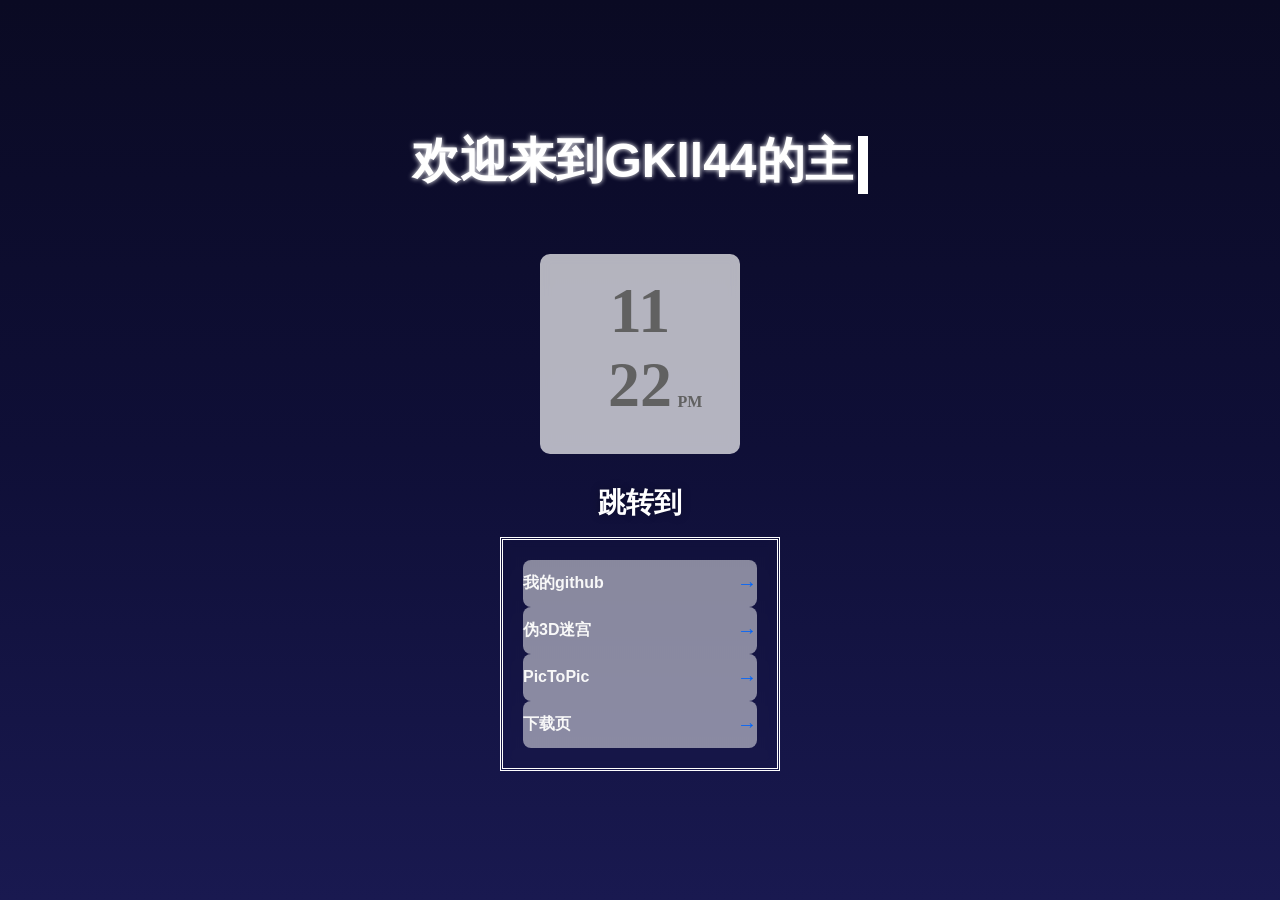
==== commit 25a11c56: "Refactor background gradient system for time-based colors Removed old background classes and added a" ====
--- a/index.html
+++ b/index.html
@@ -195,34 +195,6 @@
       color: #0065fc;
       font-size: 20px;
       margin-left: 10px;
-    }
-
-    /* 白天背景 */
-    .day-sky {
-      background: linear-gradient(to bottom, #87CEEB, #B0E2FF);
-    }
-
-    /* 夕阳背景 */
-    .sunset-sky {
-      background: linear-gradient(to bottom, #FF4500, #FF8C00, #FFD700);
-    }
-
-    /* 黑夜背景 */
-    .night-sky {
-      background: linear-gradient(to bottom, #000033, #000066);
-    }
-    
-    /* 过渡背景类 */
-    .sunset-to-night {
-      background: linear-gradient(to bottom, #FF8C00, #000066);
-    }
-    
-    .night-to-sunset {
-      background: linear-gradient(to bottom, #000066, #FF8C00);
-    }
-    
-    .day-to-sunset {
-      background: linear-gradient(to bottom, #B0E2FF, #FFD700);
     }
   </style>
 <base target="_blank">
@@ -254,6 +226,14 @@
       </a>
       <a href="https://gkll44.github.io/Raycast3DGame/" class="guide-item" target="_blank">
         <span>伪3D迷宫</span>
+        <span class="guide-arrow">→</span>
+      </a>
+      <a href="https://gkll44.github.io/PicToPic/" class="guide-item" target="_blank">
+        <span>PicToPic</span>
+        <span class="guide-arrow">→</span>
+      </a>
+      <a href="https://gkll44.github.io/DownloadPage.html" class="guide-item" target="_blank">
+        <span>下载页</span>
         <span class="guide-arrow">→</span>
       </a>
 
@@ -347,81 +327,120 @@
     // 页面加载后开始初始打字效果
     setTimeout(typeInitialText, 500);
 
-    // 时钟和背景效果
+    // ==================== 天空渐变系统（修复版）====================
     const clockTimeElement = document.getElementById('clock-time');
     const clockMinuteElement = document.getElementById('clock-minute');
     const clockAmPmElement = document.getElementById('clock-am-pm');
     const bodyElement = document.body;
 
-    // 颜色插值函数
-    function interpolateColor(color1, color2, factor) {
-      const result = color1.slice();
-      for (let i = 0; i < 3; i++) {
-        result[i] = Math.round(result[i] + factor * (color2[i] - result[i]));
-      }
-      return result;
-    }
-
-    // RGB数组转CSS颜色
-    function rgbToCss(rgbArray) {
-      return `rgb(${rgbArray[0]}, ${rgbArray[1]}, ${rgbArray[2]})`;
-    }
-
-    // 十六进制转RGB数组
-    function hexToRgb(hex) {
-      const result = /^#?([a-f\d]{2})([a-f\d]{2})([a-f\d]{2})$/i.exec(hex);
-      return result ? [
-        parseInt(result[1], 16),
-        parseInt(result[2], 16),
-        parseInt(result[3], 16)
-      ] : [0, 0, 0];
-    }
-
-    // 平滑过渡背景
+    /**
+     * 天空颜色配置
+     * 每个时段定义三层颜色（top, mid, bottom），形成更自然的渐变
+     */
+    const SKY_COLORS = {
+      night: {
+        top: [10, 10, 35],
+        mid: [15, 15, 55],
+        bottom: [25, 25, 80]
+      },
+      dawn: {      // 黎明：紫蓝 -> 粉紫 -> 橙粉
+        top: [45, 35, 85],
+        mid: [120, 90, 130],
+        bottom: [255, 150, 110]
+      },
+      day: {       // 白天：天蓝 -> 天蓝 -> 浅蓝
+        top: [70, 160, 220],
+        mid: [135, 206, 235],
+        bottom: [176, 226, 255]
+      },
+      golden: {    // 金色黄昏：淡蓝 -> 金黄 -> 橙黄
+        top: [90, 140, 195],
+        mid: [255, 195, 95],
+        bottom: [255, 170, 70]
+      },
+      sunset: {    // 日落：紫 -> 橙红 -> 深橙
+        top: [75, 55, 110],
+        mid: [255, 95, 45],
+        bottom: [255, 130, 0]
+      },
+      dusk: {      // 暮光：深蓝紫 -> 暗紫红 -> 暗橙
+        top: [30, 25, 65],
+        mid: [80, 50, 90],
+        bottom: [120, 70, 80]
+      }
+    };
+
+    /**
+     * 时间轴定义（24小时制，分钟为单位）
+     * 每个时段之间自动进行颜色插值
+     */
+    const TIMELINE = [
+      { time: 0,    color: 'night' },    // 00:00 深夜
+      { time: 4 * 60,  color: 'night' },    // 04:00 仍是夜晚
+      { time: 5 * 60,  color: 'dawn' },     // 05:00 黎明开始
+      { time: 6.5 * 60, color: 'day' },     // 06:30 日出完成
+      { time: 16.5 * 60, color: 'day' },    // 16:30 仍是白天
+      { time: 17.5 * 60, color: 'golden' }, // 17:30 金色黄昏
+      { time: 18.3 * 60, color: 'sunset' }, // 18:18 日落红
+      { time: 19 * 60,  color: 'dusk' },    // 19:00 暮光
+      { time: 20.5 * 60, color: 'night' },  // 20:30 入夜
+      { time: 24 * 60,  color: 'night' }    // 24:00 深夜
+    ];
+
+    // 线性插值
+    function lerp(a, b, t) {
+      return a + (b - a) * t;
+    }
+
+    // RGB数组插值
+    function lerpRGB(c1, c2, t) {
+      return [
+        Math.round(lerp(c1[0], c2[0], t)),
+        Math.round(lerp(c1[1], c2[1], t)),
+        Math.round(lerp(c1[2], c2[2], t))
+      ];
+    }
+
+    // RGB转CSS字符串
+    function rgbToCss(rgb) {
+      return `rgb(${rgb[0]}, ${rgb[1]}, ${rgb[2]})`;
+    }
+
+    /**
+     * 根据当前时间计算天空渐变颜色
+     * 使用三层渐变（top -> mid -> bottom），更自然
+     */
     function updateBackground(hours, minutes) {
-      const dayTop = hexToRgb('#87CEEB');
-      const dayBottom = hexToRgb('#B0E2FF');
-      const sunsetTop = hexToRgb('#FF4500');
-      const sunsetBottom = hexToRgb('#FFD700');
-      const nightTop = hexToRgb('#000033');
-      const nightBottom = hexToRgb('#000066');
-
       const totalMinutes = hours * 60 + minutes;
-      
-      const dawnStart = 4 * 60;
-      const dawnEnd = 6 * 60;
-      const sunsetStart = 17 * 60;
-      const sunsetEnd = 19 * 60;
-      
-      if (totalMinutes >= dawnStart && totalMinutes < dawnEnd) {
-        const factor = (totalMinutes - dawnStart) / (dawnEnd - dawnStart);
-        const top = interpolateColor(nightTop, dayTop, factor);
-        const bottom = interpolateColor(nightBottom, dayBottom, factor);
-        bodyElement.style.background = `linear-gradient(to bottom, ${rgbToCss(top)}, ${rgbToCss(bottom)})`;
-      } 
-      else if (totalMinutes >= sunsetStart && totalMinutes < sunsetEnd) {
-        const factor = (totalMinutes - sunsetStart) / (sunsetEnd - sunsetStart);
-        
-        if (factor < 0.5) {
-          const subFactor = factor * 2;
-          const top = interpolateColor(dayTop, sunsetTop, subFactor);
-          const bottom = interpolateColor(dayBottom, sunsetBottom, subFactor);
-          bodyElement.style.background = `linear-gradient(to bottom, ${rgbToCss(top)}, ${rgbToCss(bottom)})`;
-        } else {
-          const subFactor = (factor - 0.5) * 2;
-          const top = interpolateColor(sunsetTop, nightTop, subFactor);
-          const bottom = interpolateColor(sunsetBottom, nightBottom, subFactor);
-          bodyElement.style.background = `linear-gradient(to bottom, ${rgbToCss(top)}, ${rgbToCss(bottom)})`;
+
+      // 找到当前时间所在的时段区间
+      let prev = TIMELINE[0];
+      let next = TIMELINE[TIMELINE.length - 1];
+      
+      for (let i = 0; i < TIMELINE.length - 1; i++) {
+        if (totalMinutes >= TIMELINE[i].time && totalMinutes < TIMELINE[i + 1].time) {
+          prev = TIMELINE[i];
+          next = TIMELINE[i + 1];
+          break;
         }
       }
-      else if (totalMinutes >= 19 * 60 || totalMinutes < 4 * 60) {
-        bodyElement.classList.remove('day-sky', 'sunset-sky');
-        bodyElement.classList.add('night-sky');
-      }
-      else {
-        bodyElement.classList.remove('night-sky', 'sunset-sky');
-        bodyElement.classList.add('day-sky');
-      }
+
+      // 计算插值因子 (0 ~ 1)
+      const duration = next.time - prev.time;
+      const factor = duration > 0 ? (totalMinutes - prev.time) / duration : 0;
+
+      // 获取前后两个时段的颜色
+      const colorFrom = SKY_COLORS[prev.color];
+      const colorTo = SKY_COLORS[next.color];
+
+      // 对三层颜色分别插值
+      const top = lerpRGB(colorFrom.top, colorTo.top, factor);
+      const mid = lerpRGB(colorFrom.mid, colorTo.mid, factor);
+      const bottom = lerpRGB(colorFrom.bottom, colorTo.bottom, factor);
+
+      // 应用三层渐变
+      bodyElement.style.background = 
+        `linear-gradient(to bottom, ${rgbToCss(top)}, ${rgbToCss(mid)}, ${rgbToCss(bottom)})`;
     }
 
     function updateClock() {
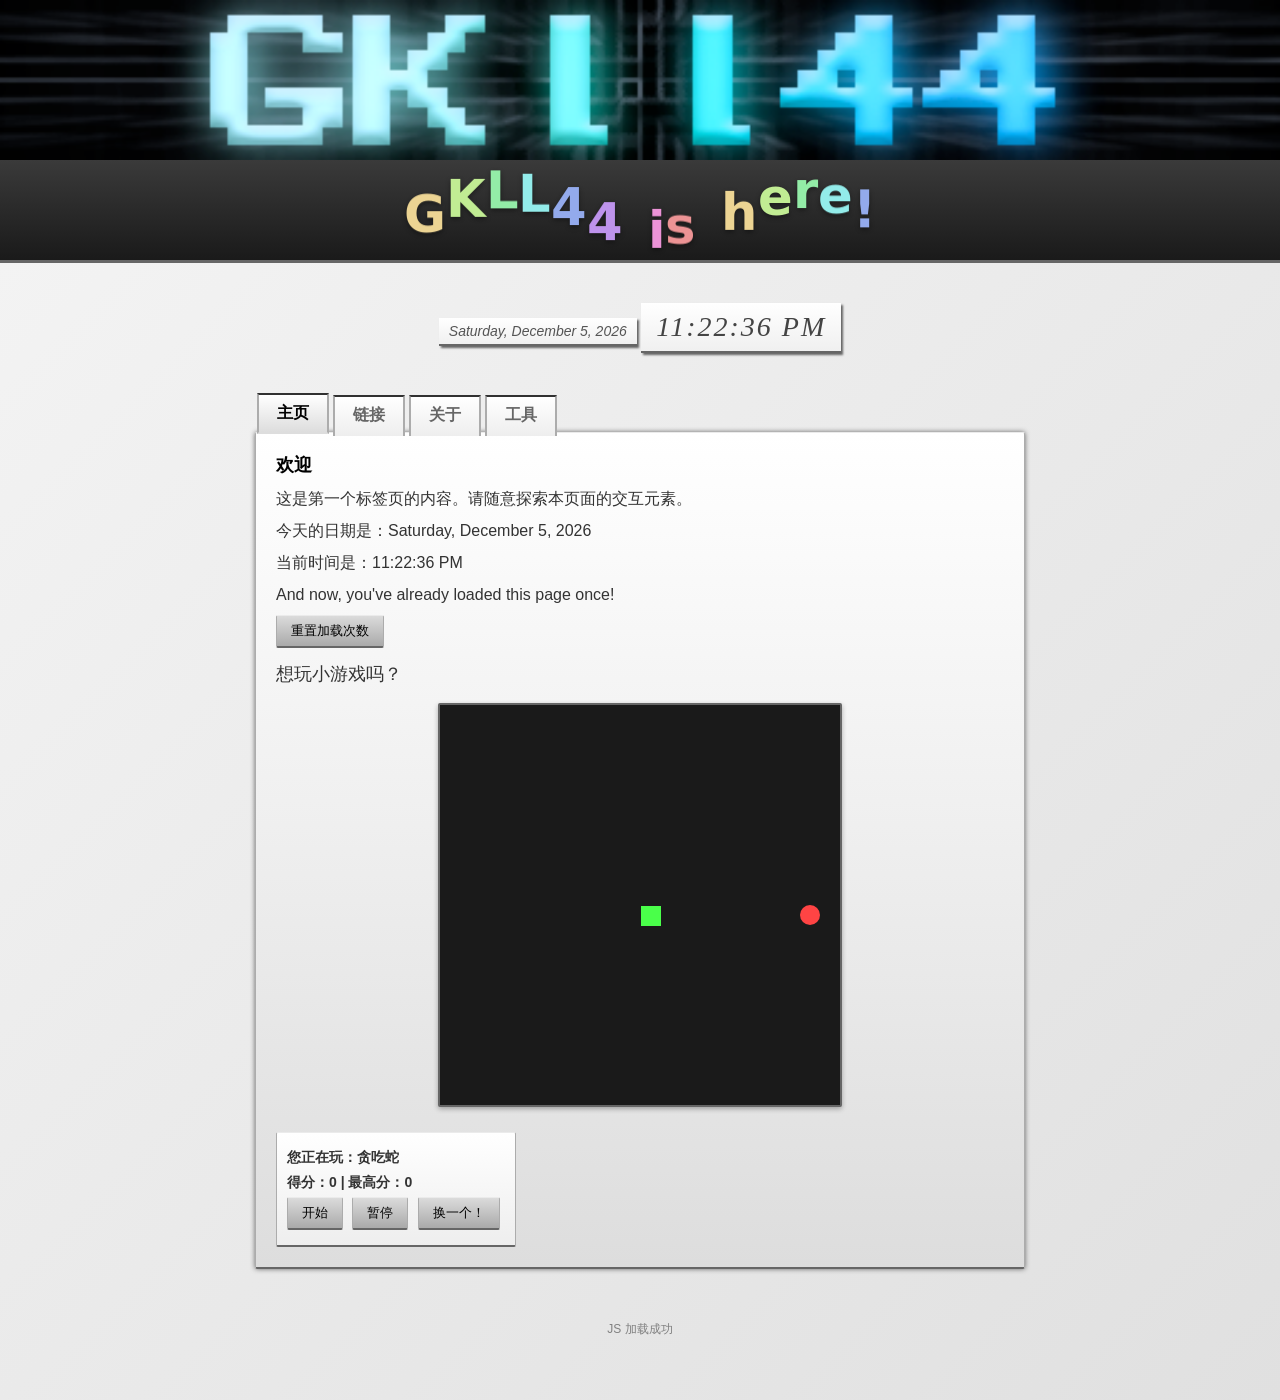
==== commit 2dd8c9f4: "Add files via upload" ====
--- a/index.html
+++ b/index.html
@@ -1,481 +1,211 @@
 <!DOCTYPE html>
-<html lang="zh-CN">
+<html lang="en">
 <head>
-  <meta charset="UTF-8">
-  <meta name="viewport" content="width=device-width, initial-scale=1.0">
-  <title>GKll44主页</title>
-  <link rel="icon" href="/1.png" type="image/png">
-  <style>
-    html, body {
-      height: 100%;
-      margin: 0;
-      padding: 0;
-    }
-
-    body {
-      margin: 0;
-      overflow: auto; 
-      min-height: 700px;
-      display: flex;
-      flex-direction: column;
-      justify-content: center;
-      align-items: center;
-      color: #fff;
-      font-family: Arial, sans-serif;
-      transition: background 10s ease;
-      background-size: cover;
-      background-attachment: fixed;
-    }
-    
-    /* 打字效果样式 */
-    .typing-container {
-      cursor: pointer;
-      margin-bottom: 20px;
-      z-index: 10;
-    }
-    
-    .typing-text {
-      font-size: 3rem;
-      font-weight: bold;
-      position: relative;
-      display: inline-block;
-    }
-    
-    .cursor {
-      display: inline-block;
-      width: 10px;
-      height: 1.2em;
-      background-color: #fff;
-      animation: blink 1s infinite;
-      vertical-align: middle;
-      margin-left: 5px;
-    }
-    
-    @keyframes blink {
-      0%, 100% { opacity: 1; }
-      50% { opacity: 0; }
-    }
-    
-    .char {
-      display: inline-block;
-      color: #fff;
-      text-shadow: 0 0 10px currentColor;
-      font-family: "Microsoft JhengHei", "PingFang TC", sans-serif;
-    }
-    
-    .wow-text .char {
-      animation: rainbowGlow 3s linear infinite;
-      font-family: "Microsoft JhengHei", "PingFang TC", sans-serif;
-    }
-    
-    @keyframes rainbowGlow {
-      0% { 
-        color: #ff0000;
-        text-shadow: 0 0 10px #ff0000, 0 0 20px #ff0000;
-      }
-      16% { 
-        color: #ff7f00;
-        text-shadow: 0 0 10px #ff7f00, 0 0 20px #ff7f00;
-      }
-      33% { 
-        color: #ffff00;
-        text-shadow: 0 0 10px #ffff00, 0 0 20px #ffff00;
-      }
-      50% { 
-        color: #00ff00;
-        text-shadow: 0 0 10px #00ff00, 0 0 20px #00ff00;
-      }
-      66% { 
-        color: #0000ff;
-        text-shadow: 0 0 10px #0000ff, 0 0 20px #0000ff;
-      }
-      78% { 
-        color: #9400d3;
-        text-shadow: 0 0 10px #9400d3, 0 0 20px #9400d3;
-      }
-      100% { 
-        color: #ff0000;
-        text-shadow: 0 0 10px #ff0000, 0 0 20px #ff0000;
-      }
-    }
-
-    .component-background {
-      width: 200px;
-      height: 200px;
-      background-color: rgba(255, 255, 255, 0.692);
-      backdrop-filter: blur(6px);
-      border-radius: 10px;
-      margin-top: 40px;
-      display: flex;
-      flex-direction: column;
-      justify-content: space-between;
-      align-items: center;
-      color: #616161;
-      font-size: 24px;
-      font-weight: bold;
-      z-index: 5; 
-      padding: 20px;
-      box-sizing: border-box; 
-      background-clip: padding-box;
-    }
-    
-    .clock {
-      font-family: 'Trebuchet MS', serif;
-      font-size: 48px;
-      margin-bottom: 20px;
-      text-align: center;
-    }
-    .clock-time {
-      font-size: 64px;
-    }
-    .clock-minute {
-      font-size: 64px;
-      position: relative;
-    }
-    .clock-am-pm {
-      font-size: 16px;
-      position: relative;
-      bottom: 29px;
-      right: -50px;
-    }
-
-    /* 指路区域样式 */
-    .guide-section {
-      margin-top: 30px;
-      display: flex;
-      flex-direction: column;
-      align-items: center;
-      z-index: 5;
-    }
-
-    .guide-title {
-      font-size: 28px;
-      font-weight: bold;
-      color: #fff;
-      margin-bottom: 15px;
-      text-shadow: 0 0 10px rgba(0,0,0,0.3);
-      font-family: "Microsoft JhengHei", "PingFang TC", sans-serif;
-    }
-
-    .guide-panel {
-      width: 280px;
-      min-height: 150px;
-      background-color: rgba(0, 0, 0, 0);
-      backdrop-filter: blur(6px);
-      border-style:double;
-      padding: 20px;
-      box-sizing: border-box;
-      display: flex;
-      flex-direction: column;
-      align-items: flex-start;
-    }
-
-    .guide-item {
-      width: 100%;
-      padding: 12px 0px;
-      background-color: rgba(255, 255, 255, 0.5);
-      border-radius: 8px;
-      text-decoration: none;
-      color: #f8f8f8;
-      font-size: 16px;
-      font-weight: bold;
-      display: flex;
-      align-items: center;
-      justify-content: space-between;
-      transition: all 0.3s ease;
-      cursor: pointer;
-    }
-
-    .guide-item:hover {
-      background-color: rgba(255, 255, 255, 0.8);
-      transform: translateX(5px);
-    }
-
-    .guide-arrow {
-      color: #0065fc;
-      font-size: 20px;
-      margin-left: 10px;
-    }
-  </style>
-<base target="_blank">
+    <meta charset="UTF-8">
+    <meta name="viewport" content="width=device-width, initial-scale=1.0">
+    <title>GKLL44的主页</title>
+    <link rel="stylesheet" href="cssStyle.css">
+    <link rel="icon" href="1.png" type="image/png">
 </head>
 <body>
-  <!-- 打字效果 -->
-  <div class="typing-container" id="typing-container">
-    <div class="typing-text">
-      <span id="typing-text"></span><span class="cursor" id="typing-cursor"></span>
-    </div>
-  </div>
-  
-  <!-- 时钟组件 -->
-  <div class="component-background">
-    <div class="clock">
-      <div class="clock-time" id="clock-time">00</div>
-      <div class="clock-minute" id="clock-minute">00</div>
-      <div class="clock-am-pm" id="clock-am-pm">AM</div>
-    </div>
-  </div>
-
-  <!-- 指路区域 -->
-  <div class="guide-section">
-    <div class="guide-title">跳转到</div>
-    <div class="guide-panel">
-      <a href="https://github.com/GKll44" class="guide-item" target="_blank">
-        <span>我的github</span>
-        <span class="guide-arrow">→</span>
-      </a>
-      <a href="https://gkll44.github.io/Raycast3DGame/" class="guide-item" target="_blank">
-        <span>伪3D迷宫</span>
-        <span class="guide-arrow">→</span>
-      </a>
-      <a href="https://gkll44.github.io/PicToPic/" class="guide-item" target="_blank">
-        <span>PicToPic</span>
-        <span class="guide-arrow">→</span>
-      </a>
-      <a href="https://gkll44.github.io/DownloadPage.html" class="guide-item" target="_blank">
-        <span>下载页</span>
-        <span class="guide-arrow">→</span>
-      </a>
-
-    </div>
-    
-  </div>
-
-  <script>
-    const typingTextElement = document.getElementById('typing-text');
-    const typingContainer = document.getElementById('typing-container');
-    const initialText = "欢迎来到GKll44的主页！";
-    const wowText = "哎呀！点我干嘛？>_<";
-    let isTyping = false;
-    let currentMode = 'initial';
-    
-    function typeInitialText() {
-      if (isTyping) return;
-      isTyping = true;
-      currentMode = 'initial';
-      typingTextElement.innerHTML = '';
-      typingTextElement.className = 'typing-text';
-      let currentIndex = 0;
-      
-      function type() {
-        if (currentIndex < initialText.length) {
-          const charSpan = document.createElement('span');
-          charSpan.textContent = initialText[currentIndex];
-          charSpan.classList.add('char');
-          charSpan.style.color = '#fff';
-          charSpan.style.textShadow = '0 0 5px #fff';
-          typingTextElement.appendChild(charSpan);
-          
-          currentIndex++;
-          setTimeout(type, 50);
-        } else {
-          isTyping = false;
-        }
-      }
-      
-      type();
-    }
-    
-    function typeWowText() {
-      if (isTyping) return;
-      isTyping = true;
-      currentMode = 'wow';
-      
-      let currentLength = typingTextElement.children.length;
-      
-      function backspace() {
-        if (currentLength > 0) {
-          typingTextElement.removeChild(typingTextElement.lastChild);
-          currentLength--;
-          setTimeout(backspace, 30);
-        } else {
-          let wowIndex = 0;
-          
-          function typeWow() {
-            if (wowIndex < wowText.length) {
-              const charSpan = document.createElement('span');
-              charSpan.textContent = wowText[wowIndex];
-              charSpan.classList.add('char');
-              charSpan.style.color = '#ff0000';
-              charSpan.style.textShadow = '0 0 10px #ff0000';
-              typingTextElement.appendChild(charSpan);
-              
-              wowIndex++;
-              setTimeout(typeWow, 100);
-            } else {
-              typingTextElement.classList.add('wow-text');
-              isTyping = false;
-            }
-          }
-          
-          typeWow();
-        }
-      }
-      
-      backspace();
-    }
-    
-    // 点击事件处理
-    typingContainer.addEventListener('click', function() {
-      if (currentMode === 'initial') {
-        typeWowText();
-      } else {
-        typeInitialText();
-      }
-    });
-    
-    // 页面加载后开始初始打字效果
-    setTimeout(typeInitialText, 500);
-
-    // ==================== 天空渐变系统（修复版）====================
-    const clockTimeElement = document.getElementById('clock-time');
-    const clockMinuteElement = document.getElementById('clock-minute');
-    const clockAmPmElement = document.getElementById('clock-am-pm');
-    const bodyElement = document.body;
-
-    /**
-     * 天空颜色配置
-     * 每个时段定义三层颜色（top, mid, bottom），形成更自然的渐变
-     */
-    const SKY_COLORS = {
-      night: {
-        top: [10, 10, 35],
-        mid: [15, 15, 55],
-        bottom: [25, 25, 80]
-      },
-      dawn: {      // 黎明：紫蓝 -> 粉紫 -> 橙粉
-        top: [45, 35, 85],
-        mid: [120, 90, 130],
-        bottom: [255, 150, 110]
-      },
-      day: {       // 白天：天蓝 -> 天蓝 -> 浅蓝
-        top: [70, 160, 220],
-        mid: [135, 206, 235],
-        bottom: [176, 226, 255]
-      },
-      golden: {    // 金色黄昏：淡蓝 -> 金黄 -> 橙黄
-        top: [90, 140, 195],
-        mid: [255, 195, 95],
-        bottom: [255, 170, 70]
-      },
-      sunset: {    // 日落：紫 -> 橙红 -> 深橙
-        top: [75, 55, 110],
-        mid: [255, 95, 45],
-        bottom: [255, 130, 0]
-      },
-      dusk: {      // 暮光：深蓝紫 -> 暗紫红 -> 暗橙
-        top: [30, 25, 65],
-        mid: [80, 50, 90],
-        bottom: [120, 70, 80]
-      }
-    };
-
-    /**
-     * 时间轴定义（24小时制，分钟为单位）
-     * 每个时段之间自动进行颜色插值
-     */
-    const TIMELINE = [
-      { time: 0,    color: 'night' },    // 00:00 深夜
-      { time: 4 * 60,  color: 'night' },    // 04:00 仍是夜晚
-      { time: 5 * 60,  color: 'dawn' },     // 05:00 黎明开始
-      { time: 6.5 * 60, color: 'day' },     // 06:30 日出完成
-      { time: 16.5 * 60, color: 'day' },    // 16:30 仍是白天
-      { time: 17.5 * 60, color: 'golden' }, // 17:30 金色黄昏
-      { time: 18.3 * 60, color: 'sunset' }, // 18:18 日落红
-      { time: 19 * 60,  color: 'dusk' },    // 19:00 暮光
-      { time: 20.5 * 60, color: 'night' },  // 20:30 入夜
-      { time: 24 * 60,  color: 'night' }    // 24:00 深夜
-    ];
-
-    // 线性插值
-    function lerp(a, b, t) {
-      return a + (b - a) * t;
-    }
-
-    // RGB数组插值
-    function lerpRGB(c1, c2, t) {
-      return [
-        Math.round(lerp(c1[0], c2[0], t)),
-        Math.round(lerp(c1[1], c2[1], t)),
-        Math.round(lerp(c1[2], c2[2], t))
-      ];
-    }
-
-    // RGB转CSS字符串
-    function rgbToCss(rgb) {
-      return `rgb(${rgb[0]}, ${rgb[1]}, ${rgb[2]})`;
-    }
-
-    /**
-     * 根据当前时间计算天空渐变颜色
-     * 使用三层渐变（top -> mid -> bottom），更自然
-     */
-    function updateBackground(hours, minutes) {
-      const totalMinutes = hours * 60 + minutes;
-
-      // 找到当前时间所在的时段区间
-      let prev = TIMELINE[0];
-      let next = TIMELINE[TIMELINE.length - 1];
-      
-      for (let i = 0; i < TIMELINE.length - 1; i++) {
-        if (totalMinutes >= TIMELINE[i].time && totalMinutes < TIMELINE[i + 1].time) {
-          prev = TIMELINE[i];
-          next = TIMELINE[i + 1];
-          break;
-        }
-      }
-
-      // 计算插值因子 (0 ~ 1)
-      const duration = next.time - prev.time;
-      const factor = duration > 0 ? (totalMinutes - prev.time) / duration : 0;
-
-      // 获取前后两个时段的颜色
-      const colorFrom = SKY_COLORS[prev.color];
-      const colorTo = SKY_COLORS[next.color];
-
-      // 对三层颜色分别插值
-      const top = lerpRGB(colorFrom.top, colorTo.top, factor);
-      const mid = lerpRGB(colorFrom.mid, colorTo.mid, factor);
-      const bottom = lerpRGB(colorFrom.bottom, colorTo.bottom, factor);
-
-      // 应用三层渐变
-      bodyElement.style.background = 
-        `linear-gradient(to bottom, ${rgbToCss(top)}, ${rgbToCss(mid)}, ${rgbToCss(bottom)})`;
-    }
-
-    function updateClock() {
-      const now = new Date();
-      const hours = now.getHours();
-      const minutes = String(now.getMinutes()).padStart(2, '0');
-      const amPm = hours >= 12 ? 'PM' : 'AM';
-      const displayHours = String(hours % 12 || 12).padStart(2, '0');
-
-      clockTimeElement.textContent = displayHours;
-      clockMinuteElement.textContent = minutes;
-      clockAmPmElement.textContent = amPm;
-
-      updateBackground(hours, now.getMinutes());
-    }
-
-    setInterval(updateClock, 1000);
-    updateClock();
-
-    // 监听页面可见变化
-    document.addEventListener('visibilitychange', function() {
-      if (document.hidden) {
-        document.title = "ヾ(￣▽￣)Bye~Bye~";
-      } else {
-        document.title = "又见面了哦(❁´◡`❁)";
-        setTimeout(() => {
-          document.title = "GKll44主页";
-        }, 1000);
-      }
-    });
-
-    window.addEventListener('resize', () => {
-      const now = new Date();
-      updateBackground(now.getHours(), now.getMinutes());
-    });
-  </script>
+    <img src="resources/banner512.png" alt="横幅" class="imgBanner">
+
+    <div id="text-wrapper">
+        <span>G</span>
+        <span>K</span>
+        <span>L</span>
+        <span>L</span>
+        <span>4</span>
+        <span>4</span>
+        <span style="margin-left: 2vw;">i</span>
+        <span style="margin-right: 2vw;">s</span>
+        <span>h</span>
+        <span>e</span>
+        <span>r</span>
+        <span>e</span>
+        <span>!</span>
+    </div>
+
+    <div class="container clock-box">
+        <p class="date" id="date">zzz</p>
+        <p class="time" id="time">--:--:--</p>
+    </div>
+
+    <div class="container">
+        <div class="tabholder">
+            <div class="tab active" data-tab="0">主页</div>
+            <div class="tab" data-tab="1">链接</div>
+            <div class="tab" data-tab="2">关于</div>
+            <div class="tab" data-tab="3">工具</div>
+        </div>
+        <div class="card tab-content-wrapper">
+            <!-- Main Tab -->
+            <div class="content active" data-content="0">
+                <h3 class="blacktitle">欢迎</h3>
+                <p>这是第一个标签页的内容。请随意探索本页面的交互元素。</p>
+
+                <p>今天的日期是：<span id="current-date"></span></p>
+                <p>当前时间是：<span id="current-time"></span></p>
+                <p id="page-load-message">截至目前，您已经加载了本页面 <span id="load-count">1</span>次！</p>
+                <button id="reset-count">重置加载次数</button>
+
+                <p style="font-size: large;">想玩小游戏吗？</p>
+                <div id="game-wrapper">
+                    <canvas id="gameCanvas" width="400" height="300"></canvas>
+                </div>
+                <div class="game-controls">
+                    <p>您正在玩：<span id="game-name">Snake</span></p>
+                    <p id="game-info">得分：<span id="game-score">0</span> | 最高分：<span id="game-high">0</span></p>
+                    <button id="game-start">开始</button>
+                    <button id="game-pause">暂停</button>
+                    <button id="change-game">换一个！</button>
+                </div>
+            </div>
+
+            <!-- Links Tab -->
+            <div class="content" data-content="1">
+                <h3 class="blacktitle">链接</h3>
+                <p>访问这些网站：</p>
+                <ul>
+                    <li><a href="https://gkll44.github.io/PicToPic/" target="_blank">Pic To Pic</a></li>
+                    <li><a href="https://gkll44.github.io/DownloadPage.html" target="_blank">DownloadPage</a></li>
+                    <li><a href="https://gkll44.github.io/Raycast3DGame/" target="_blank">Raycast 3D Game</a></li>
+                </ul>
+            </div>
+
+            <!-- About Tab -->
+            <div class="content" data-content="2">
+                <h3 class="blacktitle">关于</h3>
+                <p>本页面功能：</p>
+                <ul>
+                    <li>实时动画标题，带有颜色循环效果</li>
+                    <li>实时时钟，显示日期</li>
+                    <li>交互式标签系统</li>
+                    <li>样式化的按钮、滑块和输入框</li>
+                    <li>响应式卡片布局</li>
+                    <li>一个画布中的5款小游戏：贪吃蛇、乒乓球、打砖块、像素鸟、记忆配对</li>
+                </ul>
+                <div class="box" style="margin-top: 15px; padding: 10px;">
+                    <p class="smalltext">使用原生 HTML、CSS 和 JavaScript 构建。</p>
+                </div>
+
+                <h3 class="blacktitle" style="margin-top: 20px;">页面统计</h3>
+                <div class="stats-grid">
+                    <div class="stat-card">
+                        <span class="stat-number" id="stat-games">5</span>
+                        <span class="stat-label">游戏</span>
+                    </div>
+                    <div class="stat-card">
+                        <span class="stat-number" id="stat-tabs">5</span>
+                        <span class="stat-label">标签</span>
+                    </div>
+                    <div class="stat-card">
+                        <span class="stat-number" id="stat-tools">4</span>
+                        <span class="stat-label">工具</span>
+                    </div>
+                    <div class="stat-card">
+                        <span class="stat-number" id="stat-uptime">0</span>
+                        <span class="stat-label">在线秒数</span>
+                    </div>
+                </div>
+            </div>
+
+            <!-- Tools Tab -->
+            <div class="content" data-content="3">
+                <h3 class="blacktitle">工具</h3>
+
+                <!-- Calculator -->
+                <div class="tool-section">
+                    <h4 class="tool-title">计算器</h4>
+                    <div class="calculator">
+                        <input type="text" id="calc-display" class="calc-display" readonly value="0">
+                        <div class="calc-buttons">
+                            <button class="calc-btn calc-clear" data-val="C">C</button>
+                            <button class="calc-btn calc-op" data-val="DEL">⌫</button>
+                            <button class="calc-btn calc-op" data-val="%">%</button>
+                            <button class="calc-btn calc-op" data-val="/">÷</button>
+                            <button class="calc-btn" data-val="7">7</button>
+                            <button class="calc-btn" data-val="8">8</button>
+                            <button class="calc-btn" data-val="9">9</button>
+                            <button class="calc-btn calc-op" data-val="*">×</button>
+                            <button class="calc-btn" data-val="4">4</button>
+                            <button class="calc-btn" data-val="5">5</button>
+                            <button class="calc-btn" data-val="6">6</button>
+                            <button class="calc-btn calc-op" data-val="-">−</button>
+                            <button class="calc-btn" data-val="1">1</button>
+                            <button class="calc-btn" data-val="2">2</button>
+                            <button class="calc-btn" data-val="3">3</button>
+                            <button class="calc-btn calc-op" data-val="+">+</button>
+                            <button class="calc-btn calc-zero" data-val="0">0</button>
+                            <button class="calc-btn" data-val=".">.</button>
+                            <button class="calc-btn calc-eq" data-val="=">=</button>
+                        </div>
+                    </div>
+                </div>
+
+                <!-- Color Picker -->
+                <div class="tool-section">
+                    <h4 class="tool-title">颜色选择器</h4>
+                    <div class="color-picker-wrapper">
+                        <input type="color" id="color-picker" value="#4aff4a">
+                        <div class="color-info">
+                            <div class="color-preview" id="color-preview"></div>
+                            <div class="color-values">
+                                <span id="color-hex">#4AFF4A</span>
+                                <span id="color-rgb">rgb(74, 255, 74)</span>
+                            </div>
+                        </div>
+                        <div class="color-palette" id="color-palette">
+                            <div class="palette-color" style="background:#ff4444" data-color="#ff4444"></div>
+                            <div class="palette-color" style="background:#ff8844" data-color="#ff8844"></div>
+                            <div class="palette-color" style="background:#ffcc44" data-color="#ffcc44"></div>
+                            <div class="palette-color" style="background:#44ff44" data-color="#44ff44"></div>
+                            <div class="palette-color" style="background:#4444ff" data-color="#4444ff"></div>
+                            <div class="palette-color" style="background:#ff44ff" data-color="#ff44ff"></div>
+                            <div class="palette-color" style="background:#44ffff" data-color="#44ffff"></div>
+                            <div class="palette-color" style="background:#ffffff" data-color="#ffffff"></div>
+                        </div>
+                    </div>
+                </div>
+
+                <!-- Random Quote -->
+                <div class="tool-section">
+                    <h4 class="tool-title">随机名言</h4>
+                    <div class="quote-box" id="quote-box">
+                        <p class="quote-text" id="quote-text">点击按钮获取一条随机名言！</p>
+                        <p class="quote-author" id="quote-author"></p>
+                    </div>
+                    <button id="new-quote-btn" style="margin-top: 10px;">新名言</button>
+                </div>
+
+                <!-- Password Generator -->
+                <div class="tool-section">
+                    <h4 class="tool-title">密码生成器</h4>
+                    <div class="password-gen">
+                        <input type="text" id="password-output" readonly value="">
+                        <div class="password-options">
+                            <label>长度：<span id="pw-length-val">12</span></label>
+                            <input type="range" id="pw-length" class="slider" min="6" max="32" value="12">
+                            <div class="pw-checkboxes">
+                                <label><input type="checkbox" id="pw-upper" checked> 大写字母</label>
+                                <label><input type="checkbox" id="pw-lower" checked> 小写字母</label>
+                                <label><input type="checkbox" id="pw-numbers" checked> 数字</label>
+                                <label><input type="checkbox" id="pw-symbols"> 符号</label>
+                            </div>
+                        </div>
+                        <button id="generate-pw">生成密码</button>
+                        <button id="copy-pw">复制到剪贴板</button>
+                    </div>
+                </div>
+            </div>
+
+            </div>
+        </div>
+    </div>
+
+    <script src="JSscript.js"></script>
+    <div class="container footer">
+        <p class="smalltext">JS 加载成功</p>
+    </div>
 </body>
-</html>
+</html>
--- a/cssStyle.css
+++ b/cssStyle.css
@@ -0,0 +1,864 @@
+/* ===== 重置与基础 ===== */
+* {
+    box-sizing: border-box;
+}
+
+body {
+    margin: 0;
+    padding: 0;
+    font-family: 'Segoe UI', Tahoma, Geneva, Verdana, sans-serif;
+    background: linear-gradient(135deg, #f5f5f5 0%, #e0e0e0 100%);
+    min-height: 100vh;
+}
+
+/* ===== 容器 ===== */
+.container {
+    max-width: 800px;
+    margin: 20px auto;
+    padding: 0 15px;
+}
+
+/* ===== 横幅 ===== */
+.imgBanner {
+    width: 100%;
+    height: auto;
+    display: block;
+}
+
+/* ===== 动画标题 ===== */
+#text-wrapper {
+    display: flex;
+    justify-content: center;
+    padding: 20px 0;
+    background: linear-gradient(to bottom, #3a3a3a 0%, #1a1a1a 100%);
+    border-bottom: 3px solid #666666;
+}
+
+#text-wrapper span {
+    font-size: 4vw;
+    font-weight: 800;
+    font-family: 'Segoe UI', system-ui, sans-serif;
+    display: inline-block;
+    will-change: transform, color;
+    text-shadow: 0 2px 5px rgba(0, 0, 0, 0.4);
+    cursor: default;
+    user-select: none;
+}
+
+/* ===== 时钟区域 ===== */
+.clock-box {
+    text-align: center;
+    padding: 15px;
+}
+
+/* ===== 日期与时间 ===== */
+.date {
+    font-size: 14px;
+    font-style: italic;
+    font-family: "Verdana", sans-serif;
+    border-bottom: 2px solid #666666;
+    color: #555;
+    box-shadow: 2px 2px 2px #646464;
+    padding: 5px 10px;
+    display: inline-block;
+    margin: 5px 0;
+    background: linear-gradient(to bottom, #ffffff 0%, #f0f0f0 100%);
+}
+
+.time {
+    font-size: 28px;
+    font-style: italic;
+    font-family: "Times New Roman", Times, serif;
+    color: #444;
+    border-bottom: 2px solid #666666;
+    box-shadow: 2px 2px 2px #646464;
+    padding: 8px 15px;
+    display: inline-block;
+    margin: 5px 0;
+    background: linear-gradient(to bottom, #ffffff 0%, #f0f0f0 100%);
+    letter-spacing: 2px;
+}
+
+/* ===== 卡片 ===== */
+.card {
+    border-radius: 2px;
+    background: linear-gradient(to bottom, #ffffff 0%, #dddddd 100%);
+    border-top: 1px solid #ebebeb;
+    border-left: 1px solid #acacac;
+    border-right: 1px solid #acacac;
+    border-bottom: 2px solid #666666;
+    box-shadow: 0px 0px 5px #666666;
+    padding: 20px;
+}
+
+.box {
+    border-radius: 2px;
+    background: linear-gradient(to bottom, #ffffff 0%, #dddddd 100%);
+    border-top: 1px solid #ebebeb;
+    border-left: 1px solid #888888;
+    border-right: 1px solid #888888;
+    border-bottom: 2px solid #666666;
+}
+
+/* ===== 标签系统 ===== */
+.tabholder {
+    width: 100%;
+    display: flex;
+    margin-bottom: -2px;
+    position: relative;
+    z-index: 2;
+    flex-wrap: wrap;
+}
+
+.tab {
+    background: linear-gradient(to bottom, #ffffff 0%, #eeeeee 100%);
+    border-top: 2px solid #313131;
+    border-left: 2px solid #acacac;
+    border-right: 2px solid #acacac;
+    padding: 8px 18px;
+    margin-right: 2px;
+    margin-left: 2px;
+    cursor: pointer;
+    font-weight: 600;
+    color: #666;
+    user-select: none;
+    position: relative;
+    top: 2px;
+}
+
+.tab:hover {
+    background: linear-gradient(to bottom, #fefefe 0%, #e8e8e8 100%);
+    color: #333;
+}
+
+.tab.active {
+    background: linear-gradient(to bottom, #ffffff 0%, #dddddd 100%);
+    border-bottom: 2px solid #dddddd;
+    color: #000;
+    font-weight: bold;
+    top: 0;
+}
+
+/* ===== 标签内容 ===== */
+.tab-content-wrapper {
+    position: relative;
+    z-index: 1;
+    min-height: 200px;
+}
+
+.content {
+    display: none;
+}
+
+.content.active {
+    display: block;
+}
+
+.content h3 {
+    margin-top: 0;
+    margin-bottom: 10px;
+    font-size: 18px;
+}
+
+.content p {
+    margin: 8px 0;
+    line-height: 1.5;
+    color: #333;
+}
+
+.content ul {
+    margin: 10px 0;
+    padding-left: 20px;
+    color: #333;
+}
+
+.content ul li {
+    margin: 5px 0;
+}
+
+/* ===== 游戏容器 ===== */
+#game-wrapper {
+    display: flex;
+    gap: 10px;
+    align-items: flex-start;
+    justify-content: center;
+    margin: 15px 0;
+}
+
+#gameCanvas {
+    border: 2px solid #666666;
+    border-radius: 2px;
+    background: #1a1a1a;
+    box-shadow: 0 2px 5px rgba(0,0,0,0.3);
+    max-width: 100%;
+    flex-shrink: 0;
+}
+
+/* ===== 侧边面板（用于俄罗斯方块等） ===== */
+#game-side-panel {
+    display: flex;
+    flex-direction: column;
+    gap: 8px;
+    min-width: 110px;
+}
+
+.side-box {
+    background: linear-gradient(to bottom, #ffffff 0%, #eeeeee 100%);
+    border-top: 1px solid #ebebeb;
+    border-left: 1px solid #acacac;
+    border-right: 1px solid #acacac;
+    border-bottom: 2px solid #666666;
+    border-radius: 2px;
+    padding: 8px;
+    text-align: center;
+}
+
+.side-title {
+    font-size: 11px;
+    font-weight: 600;
+    color: #666;
+    margin: 0 0 4px 0;
+    text-transform: uppercase;
+    letter-spacing: 1px;
+}
+
+.side-value {
+    font-size: 20px;
+    font-weight: bold;
+    color: #333;
+    margin: 0;
+}
+
+#tetris-next {
+    background: #1a1a1a;
+    border: 1px solid #666;
+    border-radius: 2px;
+    display: block;
+    margin: 0 auto;
+}
+
+/* ===== 游戏控制 ===== */
+.game-controls {
+    margin-top: 10px;
+    padding: 10px;
+    background: linear-gradient(to bottom, #ffffff 0%, #eeeeee 100%);
+    border-top: 1px solid #ebebeb;
+    border-left: 1px solid #acacac;
+    border-right: 1px solid #acacac;
+    border-bottom: 2px solid #666666;
+    border-radius: 2px;
+    display: inline-block;
+}
+
+.game-controls p {
+    margin: 4px 0;
+    font-size: 14px;
+    font-weight: 600;
+}
+
+/* ===== 按钮 ===== */
+button {
+    border-radius: 2px;
+    background: linear-gradient(to bottom, #dbdbdb 0%, #aaaaaa 100%);
+    border-top: 1px solid #ebebeb;
+    border-left: 1px solid #acacac;
+    border-right: 1px solid #acacac;
+    border-bottom: 2px solid #666666;
+    padding: 6px 14px;
+    cursor: pointer;
+    margin-right: 5px;
+    margin-bottom: 5px;
+}
+
+button:hover {
+    background: linear-gradient(to bottom, #fefefe 0%, #dcdcdc 100%);
+    border-top: 1px solid #ebebeb;
+    border-left: 1px solid #acacac;
+    border-right: 1px solid #acacac;
+    border-bottom: 2px solid #666666;
+}
+
+button:active {
+    background: linear-gradient(to bottom, #dcdcdc 0%, #fefefe 100%);
+    border-top: 1px solid #666666;
+    border-left: 1px solid #acacac;
+    border-right: 1px solid #acacac;
+    border-bottom: 2px solid #ebebeb;
+}
+
+/* ===== 滑块 ===== */
+.slider {
+    -webkit-appearance: none;
+    appearance: none;
+    width: 100%;
+    max-width: 300px;
+    height: 6px;
+    border-radius: 3px;
+    background: linear-gradient(to bottom, #dbdbdb 0%, #aaaaaa 100%);
+    border: #666666 1px solid;
+    outline: none;
+    margin: 8px 0;
+}
+
+.slider::-webkit-slider-thumb {
+    -webkit-appearance: none;
+    appearance: none;
+    width: 14px;
+    height: 24px;
+    background: linear-gradient(to bottom, #ffffff 0%, #aaaaaa 100%);
+    border-radius: 3px;
+    border: #666666 1px solid;
+    cursor: pointer;
+    box-shadow: 0 1px 3px rgba(0,0,0,0.3);
+}
+
+.slider::-moz-range-thumb {
+    width: 14px;
+    height: 24px;
+    background: linear-gradient(to bottom, #ffffff 0%, #aaaaaa 100%);
+    border-radius: 3px;
+    border: #666666 1px solid;
+    cursor: pointer;
+    box-shadow: 0 1px 3px rgba(0,0,0,0.3);
+}
+
+/* ===== 输入框 ===== */
+input[type="text"] {
+    border-radius: 2px;
+    background: linear-gradient(to bottom, #ffffff 0%, #dddddd 100%);
+    border-top: 1px solid #ebebeb;
+    border-left: 1px solid #acacac;
+    border-right: 1px solid #acacac;
+    border-bottom: 2px solid #666666;
+    padding: 6px 10px;
+    font-size: 14px;
+    width: 100%;
+    max-width: 300px;
+    outline: none;
+    transition: border-color 0.2s;
+}
+
+input[type="text"]:hover {
+    background: linear-gradient(to bottom, #fefefe 0%, #dcdcdc 100%);
+    border-top: 1px solid #ebebeb;
+    border-left: 1px solid #acacac;
+    border-right: 1px solid #acacac;
+    border-bottom: 2px solid #666666;
+}
+
+input[type="text"]:focus {
+    border-bottom-color: #333;
+}
+
+/* ===== 排版 ===== */
+.blacktitle {
+    color: #000000;
+    font-weight: bold;
+}
+
+.smalltext {
+    font-size: 12px;
+    color: gray;
+    margin-left: 8px;
+}
+
+/* ===== 页脚 ===== */
+.footer {
+    text-align: center;
+    padding: 20px 0 30px 0;
+}
+
+.footer .smalltext {
+    margin-left: 0;
+}
+
+/* ===== 响应式 ===== */
+@media (max-width: 600px) {
+    #text-wrapper span {
+        font-size: 6vw;
+    }
+
+    .tab {
+        padding: 6px 10px;
+        font-size: 13px;
+    }
+
+    .time {
+        font-size: 22px;
+    }
+
+    .container {
+        margin: 10px auto;
+        padding: 0 10px;
+    }
+
+    #game-wrapper {
+        flex-direction: column;
+        align-items: center;
+    }
+
+    #game-side-panel {
+        flex-direction: row;
+        flex-wrap: wrap;
+        justify-content: center;
+        width: 100%;
+    }
+
+    .side-box {
+        min-width: 80px;
+    }
+}
+
+/* ===== 贪吃蛇移动端方向键 ===== */
+#snake-mobile-controls {
+    display: none;
+    flex-direction: column;
+    align-items: center;
+    justify-content: center;
+    gap: 0;
+    margin-left: 10px;
+    min-width: 120px;
+}
+
+.snake-dpad {
+    display: flex;
+    flex-direction: column;
+    align-items: center;
+    gap: 4px;
+}
+
+.dpad-btn {
+    width: 50px;
+    height: 50px;
+    font-size: 20px;
+    color: #333;
+    background: linear-gradient(to bottom, #ffffff 0%, #dddddd 100%);
+    border: 1px solid #999;
+    border-radius: 2px;
+    cursor: pointer;
+    display: flex;
+    align-items: center;
+    justify-content: center;
+    user-select: none;
+    -webkit-user-select: none;
+    touch-action: manipulation;
+}
+
+.dpad-btn:active {
+    background: linear-gradient(to bottom, #cccccc 0%, #eeeeee 100%);
+    box-shadow: inset 0 2px 4px rgba(0,0,0,0.2);
+}
+
+.dpad-mid {
+    display: flex;
+    gap: 4px;
+    align-items: center;
+}
+
+.dpad-center {
+    background: linear-gradient(to bottom, #eeeeee 0%, #cccccc 100%) !important;
+    color: #999 !important;
+    cursor: default !important;
+    width: 50px;
+    height: 50px;
+}
+
+/* ===== 统计网格 ===== */
+.stats-grid {
+    display: grid;
+    grid-template-columns: repeat(auto-fill, minmax(120px, 1fr));
+    gap: 10px;
+    margin-top: 10px;
+}
+
+.stat-card {
+    display: flex;
+    flex-direction: column;
+    align-items: center;
+    padding: 15px 10px;
+    background: linear-gradient(to bottom, #ffffff 0%, #eeeeee 100%);
+    border-top: 1px solid #ebebeb;
+    border-left: 1px solid #acacac;
+    border-right: 1px solid #acacac;
+    border-bottom: 2px solid #666666;
+    border-radius: 2px;
+}
+
+.stat-number {
+    font-size: 28px;
+    font-weight: bold;
+    color: #333;
+}
+
+.stat-label {
+    font-size: 12px;
+    color: #666;
+    margin-top: 4px;
+    text-transform: uppercase;
+    letter-spacing: 1px;
+}
+
+/* ===== 工具区域 ===== */
+.tool-section {
+    margin-top: 20px;
+    padding: 15px;
+    background: linear-gradient(to bottom, #ffffff 0%, #eeeeee 100%);
+    border-top: 1px solid #ebebeb;
+    border-left: 1px solid #acacac;
+    border-right: 1px solid #acacac;
+    border-bottom: 2px solid #666666;
+    border-radius: 2px;
+}
+
+.tool-title {
+    margin: 0 0 12px 0;
+    font-size: 15px;
+    font-weight: 600;
+    color: #333;
+    padding-bottom: 8px;
+    border-bottom: 1px solid #ccc;
+}
+
+/* ===== 计算器 ===== */
+.calculator {
+    max-width: 260px;
+}
+
+.calc-display {
+    width: 100%;
+    max-width: 100%;
+    padding: 10px;
+    font-size: 22px;
+    text-align: right;
+    background: linear-gradient(to bottom, #ffffff 0%, #eeeeee 100%);
+    border: 1px solid #999;
+    border-bottom: 2px solid #666;
+    border-radius: 2px;
+    margin-bottom: 8px;
+    font-family: 'Segoe UI', monospace;
+    color: #333;
+}
+
+.calc-buttons {
+    display: grid;
+    grid-template-columns: repeat(4, 1fr);
+    gap: 4px;
+}
+
+.calc-btn {
+    padding: 12px 0;
+    font-size: 16px;
+    font-weight: 600;
+    border: 1px solid #999;
+    border-bottom: 2px solid #666;
+    background: linear-gradient(to bottom, #ffffff 0%, #dddddd 100%);
+    cursor: pointer;
+    border-radius: 2px;
+    color: #333;
+    margin: 0;
+}
+
+.calc-btn:hover {
+    background: linear-gradient(to bottom, #fefefe 0%, #e8e8e8 100%);
+}
+
+.calc-btn:active {
+    background: linear-gradient(to bottom, #dcdcdc 0%, #eeeeee 100%);
+    border-bottom: 1px solid #999;
+    border-top: 2px solid #666;
+}
+
+.calc-zero {
+    grid-column: span 2;
+}
+
+.calc-op {
+    background: linear-gradient(to bottom, #ffcc44 0%, #ffaa00 100%);
+    color: #333;
+}
+
+.calc-op:hover {
+    background: linear-gradient(to bottom, #ffdd66 0%, #ffbb22 100%);
+}
+
+.calc-eq {
+    background: linear-gradient(to bottom, #44ff44 0%, #22cc22 100%);
+    color: #fff;
+    text-shadow: 0 1px 2px rgba(0,0,0,0.3);
+}
+
+.calc-eq:hover {
+    background: linear-gradient(to bottom, #66ff66 0%, #33dd33 100%);
+}
+
+.calc-clear {
+    background: linear-gradient(to bottom, #ff4444 0%, #cc2222 100%);
+    color: #fff;
+}
+
+.calc-clear:hover {
+    background: linear-gradient(to bottom, #ff6666 0%, #dd3333 100%);
+}
+
+/* ===== 颜色选择器 ===== */
+.color-picker-wrapper {
+    display: flex;
+    flex-direction: column;
+    gap: 10px;
+}
+
+input[type="color"] {
+    width: 100%;
+    max-width: 300px;
+    height: 40px;
+    border: 1px solid #999;
+    border-bottom: 2px solid #666;
+    border-radius: 2px;
+    cursor: pointer;
+    background: #fff;
+}
+
+.color-info {
+    display: flex;
+    align-items: center;
+    gap: 12px;
+}
+
+.color-preview {
+    width: 50px;
+    height: 50px;
+    border: 2px solid #666;
+    border-radius: 2px;
+    background: #4aff4a;
+    box-shadow: inset 0 0 5px rgba(0,0,0,0.1);
+}
+
+.color-values {
+    display: flex;
+    flex-direction: column;
+    gap: 4px;
+}
+
+.color-values span {
+    font-family: monospace;
+    font-size: 13px;
+    color: #333;
+    background: #f0f0f0;
+    padding: 3px 8px;
+    border-radius: 2px;
+    border: 1px solid #ccc;
+}
+
+.color-palette {
+    display: flex;
+    gap: 6px;
+    flex-wrap: wrap;
+}
+
+.palette-color {
+    width: 32px;
+    height: 32px;
+    border: 2px solid #666;
+    border-radius: 2px;
+    cursor: pointer;
+    transition: transform 0.15s, box-shadow 0.15s;
+}
+
+.palette-color:hover {
+    transform: scale(1.15);
+    box-shadow: 0 2px 6px rgba(0,0,0,0.3);
+}
+
+/* ===== 名言框 ===== */
+.quote-box {
+    padding: 15px;
+    background: linear-gradient(to bottom, #f8f8f8 0%, #eeeeee 100%);
+    border-left: 4px solid #666;
+    border-radius: 2px;
+    font-style: italic;
+}
+
+.quote-text {
+    margin: 0 0 8px 0;
+    font-size: 15px;
+    color: #333;
+    line-height: 1.6;
+}
+
+.quote-author {
+    margin: 0;
+    font-size: 13px;
+    color: #666;
+    text-align: right;
+    font-style: normal;
+    font-weight: 600;
+}
+
+/* ===== 密码生成器 ===== */
+.password-gen {
+    display: flex;
+    flex-direction: column;
+    gap: 10px;
+}
+
+#password-output {
+    font-family: monospace;
+    font-size: 16px;
+    letter-spacing: 1px;
+    background: linear-gradient(to bottom, #f0f0f0 0%, #e0e0e0 100%);
+}
+
+.password-options {
+    display: flex;
+    flex-direction: column;
+    gap: 8px;
+}
+
+.password-options label {
+    font-size: 13px;
+    color: #333;
+    font-weight: 500;
+}
+
+.pw-checkboxes {
+    display: grid;
+    grid-template-columns: repeat(2, 1fr);
+    gap: 6px;
+}
+
+.pw-checkboxes label {
+    display: flex;
+    align-items: center;
+    gap: 6px;
+    cursor: pointer;
+    font-size: 13px;
+}
+
+.pw-checkboxes input[type="checkbox"] {
+    width: 16px;
+    height: 16px;
+    cursor: pointer;
+}
+
+
+/* ===== 回到顶部 ===== */
+.scroll-top {
+    position: fixed;
+    bottom: 20px;
+    right: 20px;
+    width: 45px;
+    height: 45px;
+    border-radius: 2px;
+    background: linear-gradient(to bottom, #dbdbdb 0%, #aaaaaa 100%);
+    border-top: 1px solid #ebebeb;
+    border-left: 1px solid #acacac;
+    border-right: 1px solid #acacac;
+    border-bottom: 2px solid #666666;
+    cursor: pointer;
+    display: none;
+    align-items: center;
+    justify-content: center;
+    z-index: 1000;
+}
+
+.scroll-top.visible {
+    display: flex;
+}
+
+.scroll-top:hover {
+    background: linear-gradient(to bottom, #fefefe 0%, #dcdcdc 100%);
+}
+
+/* ===== 消息提示 ===== */
+.toast-container {
+    position: fixed;
+    bottom: 20px;
+    left: 50%;
+    transform: translateX(-50%);
+    z-index: 1001;
+    display: flex;
+    flex-direction: column;
+    gap: 8px;
+    pointer-events: none;
+}
+
+.toast {
+    background: linear-gradient(to bottom, #333 0%, #1a1a1a 100%);
+    color: #fff;
+    padding: 10px 20px;
+    border-radius: 2px;
+    border: 1px solid #555;
+    font-size: 14px;
+    box-shadow: 0 2px 8px rgba(0,0,0,0.3);
+    animation: toastSlideUp 0.3s ease, toastFadeOut 0.3s ease 2.7s;
+    pointer-events: auto;
+}
+
+@keyframes toastSlideUp {
+    from { opacity: 0; transform: translateY(20px); }
+    to { opacity: 1; transform: translateY(0); }
+}
+
+@keyframes toastFadeOut {
+    from { opacity: 1; }
+    to { opacity: 0; }
+}
+
+/* ===== 响应式 ===== */
+@media (max-width: 600px) {
+    #text-wrapper span {
+        font-size: 6vw;
+    }
+
+    .tab {
+        padding: 6px 10px;
+        font-size: 13px;
+    }
+
+    .time {
+        font-size: 22px;
+    }
+
+    .container {
+        margin: 10px auto;
+        padding: 0 10px;
+    }
+
+    #game-wrapper {
+        flex-direction: column;
+        align-items: center;
+    }
+
+    #game-side-panel {
+        flex-direction: row;
+        flex-wrap: wrap;
+        justify-content: center;
+        width: 100%;
+    }
+
+    .side-box {
+        min-width: 80px;
+    }
+
+
+    .stats-grid {
+        grid-template-columns: repeat(2, 1fr);
+    }
+    .pw-checkboxes {
+        grid-template-columns: 1fr;
+    }
+}
+
+/* 在手机上显示方向键 */
+@media (max-width: 600px) {
+    #snake-mobile-controls {
+        margin-left: 0;
+        margin-top: 10px;
+    }
+
+    .dpad-btn {
+        width: 55px;
+        height: 55px;
+        font-size: 22px;
+    }
+}
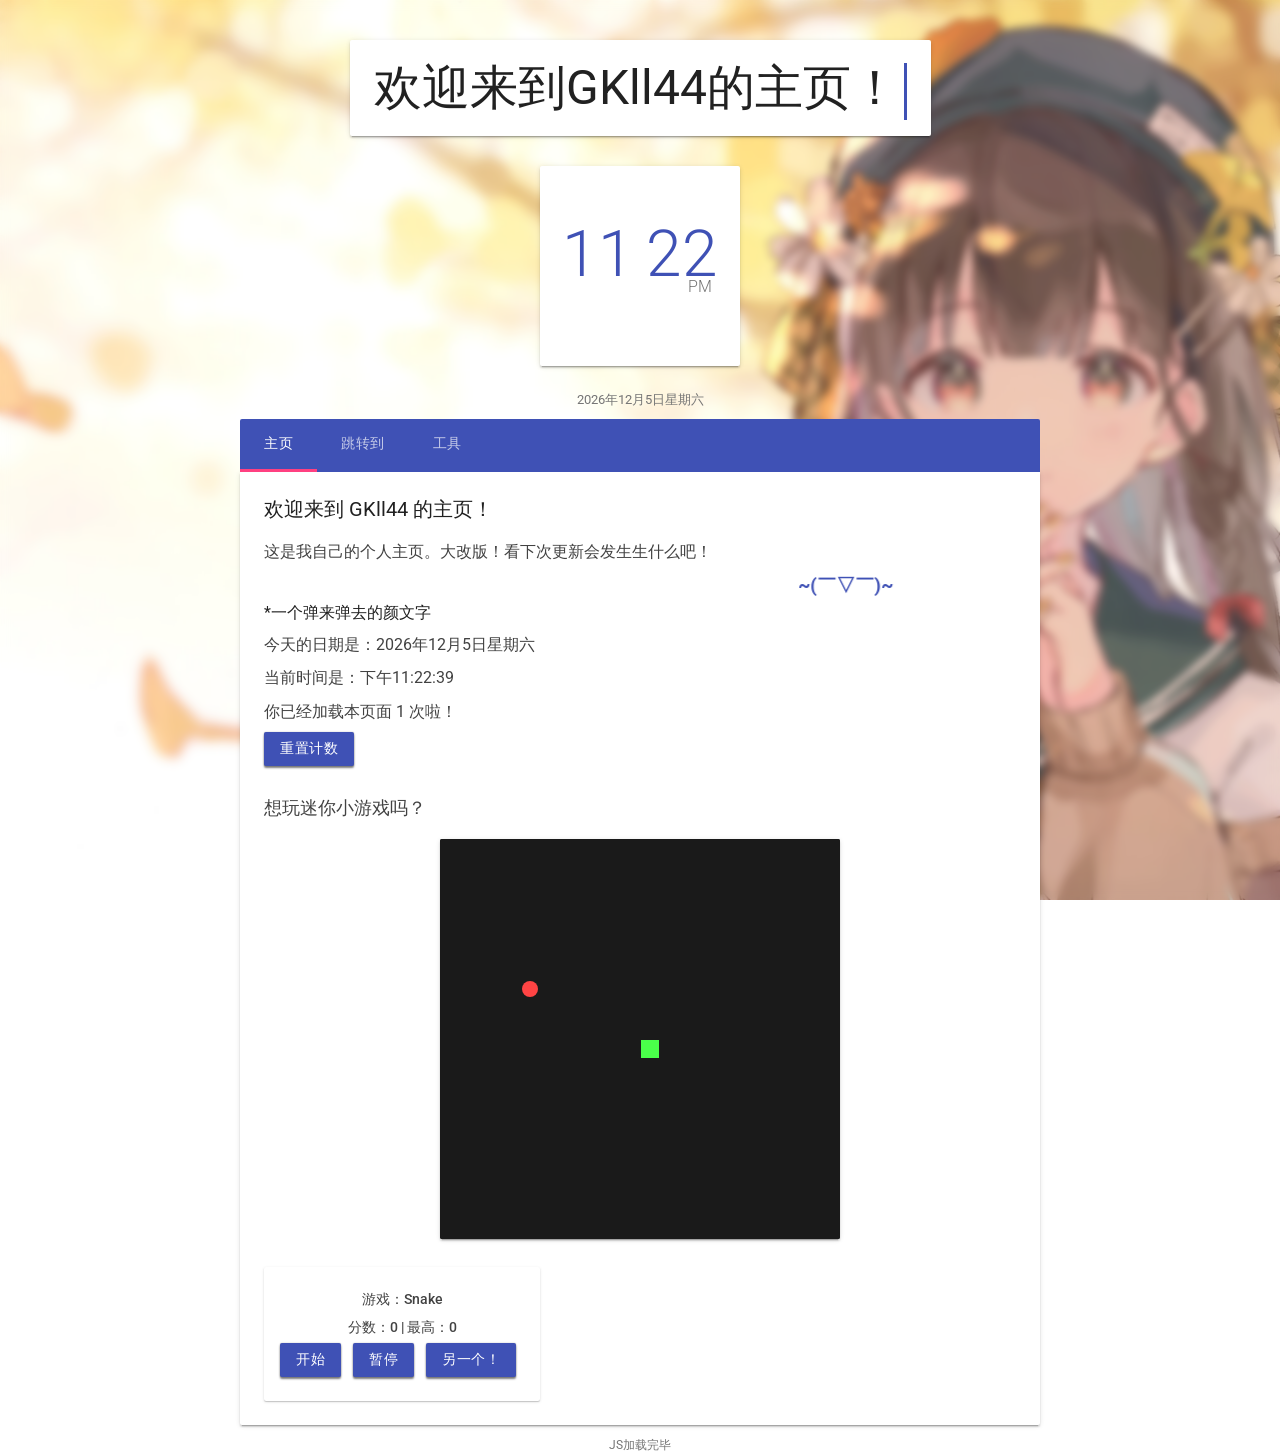
==== commit 2a074344: "Add files via upload" ====
--- a/index.html
+++ b/index.html
@@ -1,211 +1,195 @@
 <!DOCTYPE html>
-<html lang="en">
+<html lang="zh-CN">
 <head>
-    <meta charset="UTF-8">
-    <meta name="viewport" content="width=device-width, initial-scale=1.0">
-    <title>GKLL44的主页</title>
-    <link rel="stylesheet" href="cssStyle.css">
-    <link rel="icon" href="1.png" type="image/png">
+  <meta charset="UTF-8">
+  <meta name="viewport" content="width=device-width, initial-scale=1.0">
+  <title>GKll44主页</title>
+  <link rel="icon" href="1.png" type="image/png">
+  <link rel="stylesheet" href="cssStyle.css">
 </head>
 <body>
-    <img src="resources/banner512.png" alt="横幅" class="imgBanner">
 
-    <div id="text-wrapper">
-        <span>G</span>
-        <span>K</span>
-        <span>L</span>
-        <span>L</span>
-        <span>4</span>
-        <span>4</span>
-        <span style="margin-left: 2vw;">i</span>
-        <span style="margin-right: 2vw;">s</span>
-        <span>h</span>
-        <span>e</span>
-        <span>r</span>
-        <span>e</span>
-        <span>!</span>
+  <div class="bgBlur"></div>
+
+  <!-- 打字效果 -->
+  <div class="typing-container" id="typing-container">
+    <div class="typing-text">
+      <span id="typing-text"></span><span class="cursor" id="typing-cursor"></span>
+    </div>
+  </div>
+
+  <!-- 时钟组件 -->
+  <div class="component-background clock-box">
+    <div class="clock">
+      <div class="clock-time" id="clock-time">00</div>
+      <div class="clock-minute" id="clock-minute">00</div>
+      <div class="clock-am-pm" id="clock-am-pm">AM</div>
+    </div>
+  </div>
+  <p class="date" id="date">zzz</p>
+
+  <!-- Tab系统 -->
+  <div class="tab-system">
+    <div class="tabholder">
+      <div class="tab active" data-tab="0">主页</div>
+      <div class="tab" data-tab="1">跳转到</div>
+      <div class="tab" data-tab="2">工具</div>
     </div>
 
-    <div class="container clock-box">
-        <p class="date" id="date">zzz</p>
-        <p class="time" id="time">--:--:--</p>
+    <div class="card tab-content-wrapper">
+      <!-- 主页 Tab -->
+      <div class="content active" data-content="0">
+        <h3 class="guide-title">欢迎来到 GKll44 的主页！</h3>
+        <p>这是我自己的个人主页。大改版！看下次更新会发生生什么吧！</p>
+        <marquee behavior="alternate" style="font-weight: bold; font-size: larger; color: #3f51b5">~(￣▽￣)~</marquee>
+        <span>*一个弹来弹去的颜文字</span>
+        <p>今天的日期是：<span id="current-date"></span></p>
+        <p>当前时间是：<span id="current-time"></span></p>
+        <p id="page-load-message">你已经加载本页面 <span id="load-count">1</span> 次啦！</p>
+        <button id="reset-count">重置计数</button>
+
+        <p style="font-size: large; margin-top: 20px;">想玩迷你小游戏吗？</p>
+        <div id="game-wrapper">
+          <canvas id="gameCanvas" width="400" height="300"></canvas>
+          <div id="game-side-panel" style="display:none;">
+            <div class="side-box">
+              <p class="side-title">分数</p>
+              <p class="side-value" id="game-score">0</p>
+            </div>
+            <div class="side-box">
+              <p class="side-title">最高分</p>
+              <p class="side-value" id="game-high">0</p>
+            </div>
+          </div>
+        </div>
+        <div class="game-controls">
+          <p>游戏：<span id="game-name">Snake</span></p>
+          <p id="game-info">分数：<span id="game-score-text">0</span> | 最高：<span id="game-high-text">0</span></p>
+          <button id="game-start">开始</button>
+          <button id="game-pause">暂停</button>
+          <button id="change-game">另一个！</button>
+        </div>
+      </div>
+
+      <!-- 跳转到 Tab -->
+      <div class="content" data-content="1">
+        <h3 class="guide-title">跳转到</h3>
+        <div class="guide-panel">
+          <a href="https://github.com/GKll44" class="guide-item" target="_blank">
+            <span>我的github</span>
+            <span class="guide-arrow">→</span>
+          </a>
+          <a href="https://gkll44.github.io/Raycast3DGame/" class="guide-item" target="_blank">
+            <span>伪3D迷宫</span>
+            <span class="guide-arrow">→</span>
+          </a>
+          <a href="https://gkll44.github.io/PicToPic/" class="guide-item" target="_blank">
+            <span>PicToPic</span>
+            <span class="guide-arrow">→</span>
+          </a>
+          <a href="https://gkll44.github.io/DownloadPage.html" class="guide-item" target="_blank">
+            <span>下载页</span>
+            <span class="guide-arrow">→</span>
+          </a>
+
+	<a href="https://gkll44.github.io/szdjkhv" style="font-size: 12px" target="_blank">
+            <span>你会后悔的</span>
+          </a>
+          
+        </div>
+      </div>
+      <!-- 工具 Tab -->
+      <div class="content" data-content="2">
+        <h3 class="guide-title">工具箱</h3>
+
+        <!-- 计算器 -->
+        <div class="tool-section">
+          <h4 class="tool-title">计算器</h4>
+          <div class="calculator">
+            <input type="text" id="calc-display" class="calc-display" readonly value="0">
+            <div class="calc-buttons">
+              <button class="calc-btn calc-clear" data-val="C">C</button>
+              <button class="calc-btn calc-op" data-val="DEL">⌫</button>
+              <button class="calc-btn calc-op" data-val="%">%</button>
+              <button class="calc-btn calc-op" data-val="/">÷</button>
+              <button class="calc-btn" data-val="7">7</button>
+              <button class="calc-btn" data-val="8">8</button>
+              <button class="calc-btn" data-val="9">9</button>
+              <button class="calc-btn calc-op" data-val="*">×</button>
+              <button class="calc-btn" data-val="4">4</button>
+              <button class="calc-btn" data-val="5">5</button>
+              <button class="calc-btn" data-val="6">6</button>
+              <button class="calc-btn calc-op" data-val="-">−</button>
+              <button class="calc-btn" data-val="1">1</button>
+              <button class="calc-btn" data-val="2">2</button>
+              <button class="calc-btn" data-val="3">3</button>
+              <button class="calc-btn calc-op" data-val="+">+</button>
+              <button class="calc-btn calc-zero" data-val="0">0</button>
+              <button class="calc-btn" data-val=".">.</button>
+              <button class="calc-btn calc-eq" data-val="=">=</button>
+            </div>
+          </div>
+        </div>
+
+        <!-- 颜色选择器 -->
+        <div class="tool-section">
+          <h4 class="tool-title">颜色选择器</h4>
+          <div class="color-picker-wrapper">
+            <input type="color" id="color-picker" value="#4aff4a">
+            <div class="color-info">
+              <div class="color-preview" id="color-preview"></div>
+              <div class="color-values">
+                <span id="color-hex">#4AFF4A</span>
+                <span id="color-rgb">rgb(74, 255, 74)</span>
+              </div>
+            </div>
+            <div class="color-palette" id="color-palette">
+              <div class="palette-color" style="background:#ff4444" data-color="#ff4444"></div>
+              <div class="palette-color" style="background:#ff8844" data-color="#ff8844"></div>
+              <div class="palette-color" style="background:#ffcc44" data-color="#ffcc44"></div>
+              <div class="palette-color" style="background:#44ff44" data-color="#44ff44"></div>
+              <div class="palette-color" style="background:#4444ff" data-color="#4444ff"></div>
+              <div class="palette-color" style="background:#ff44ff" data-color="#ff44ff"></div>
+              <div class="palette-color" style="background:#44ffff" data-color="#44ffff"></div>
+              <div class="palette-color" style="background:#ffffff" data-color="#ffffff"></div>
+            </div>
+          </div>
+        </div>
+
+        <!-- 随机名言 -->
+        <div class="tool-section">
+          <h4 class="tool-title">随机名言</h4>
+          <div class="quote-box" id="quote-box">
+            <p class="quote-text" id="quote-text">点击按钮获取一条随机名言！</p>
+            <p class="quote-author" id="quote-author"></p>
+          </div>
+          <button id="new-quote-btn" style="margin-top: 10px;">换一条</button>
+        </div>
+
+        <!-- 密码生成器 -->
+        <div class="tool-section">
+          <h4 class="tool-title">密码生成器</h4>
+          <div class="password-gen">
+            <input type="text" id="password-output" readonly value="">
+            <div class="password-options">
+              <label>长度：<span id="pw-length-val">12</span></label>
+              <input type="range" id="pw-length" class="slider" min="6" max="32" value="12">
+              <div class="pw-checkboxes">
+                <label><input type="checkbox" id="pw-upper" checked> 大写字母</label>
+                <label><input type="checkbox" id="pw-lower" checked> 小写字母</label>
+                <label><input type="checkbox" id="pw-numbers" checked> 数字</label>
+                <label><input type="checkbox" id="pw-symbols"> 符号</label>
+              </div>
+            </div>
+            <button id="generate-pw">生成密码</button>
+            <button id="copy-pw">复制到剪贴板</button>
+          </div>
+        </div>
+      </div>
     </div>
+  </div>
 
-    <div class="container">
-        <div class="tabholder">
-            <div class="tab active" data-tab="0">主页</div>
-            <div class="tab" data-tab="1">链接</div>
-            <div class="tab" data-tab="2">关于</div>
-            <div class="tab" data-tab="3">工具</div>
-        </div>
-        <div class="card tab-content-wrapper">
-            <!-- Main Tab -->
-            <div class="content active" data-content="0">
-                <h3 class="blacktitle">欢迎</h3>
-                <p>这是第一个标签页的内容。请随意探索本页面的交互元素。</p>
-
-                <p>今天的日期是：<span id="current-date"></span></p>
-                <p>当前时间是：<span id="current-time"></span></p>
-                <p id="page-load-message">截至目前，您已经加载了本页面 <span id="load-count">1</span>次！</p>
-                <button id="reset-count">重置加载次数</button>
-
-                <p style="font-size: large;">想玩小游戏吗？</p>
-                <div id="game-wrapper">
-                    <canvas id="gameCanvas" width="400" height="300"></canvas>
-                </div>
-                <div class="game-controls">
-                    <p>您正在玩：<span id="game-name">Snake</span></p>
-                    <p id="game-info">得分：<span id="game-score">0</span> | 最高分：<span id="game-high">0</span></p>
-                    <button id="game-start">开始</button>
-                    <button id="game-pause">暂停</button>
-                    <button id="change-game">换一个！</button>
-                </div>
-            </div>
-
-            <!-- Links Tab -->
-            <div class="content" data-content="1">
-                <h3 class="blacktitle">链接</h3>
-                <p>访问这些网站：</p>
-                <ul>
-                    <li><a href="https://gkll44.github.io/PicToPic/" target="_blank">Pic To Pic</a></li>
-                    <li><a href="https://gkll44.github.io/DownloadPage.html" target="_blank">DownloadPage</a></li>
-                    <li><a href="https://gkll44.github.io/Raycast3DGame/" target="_blank">Raycast 3D Game</a></li>
-                </ul>
-            </div>
-
-            <!-- About Tab -->
-            <div class="content" data-content="2">
-                <h3 class="blacktitle">关于</h3>
-                <p>本页面功能：</p>
-                <ul>
-                    <li>实时动画标题，带有颜色循环效果</li>
-                    <li>实时时钟，显示日期</li>
-                    <li>交互式标签系统</li>
-                    <li>样式化的按钮、滑块和输入框</li>
-                    <li>响应式卡片布局</li>
-                    <li>一个画布中的5款小游戏：贪吃蛇、乒乓球、打砖块、像素鸟、记忆配对</li>
-                </ul>
-                <div class="box" style="margin-top: 15px; padding: 10px;">
-                    <p class="smalltext">使用原生 HTML、CSS 和 JavaScript 构建。</p>
-                </div>
-
-                <h3 class="blacktitle" style="margin-top: 20px;">页面统计</h3>
-                <div class="stats-grid">
-                    <div class="stat-card">
-                        <span class="stat-number" id="stat-games">5</span>
-                        <span class="stat-label">游戏</span>
-                    </div>
-                    <div class="stat-card">
-                        <span class="stat-number" id="stat-tabs">5</span>
-                        <span class="stat-label">标签</span>
-                    </div>
-                    <div class="stat-card">
-                        <span class="stat-number" id="stat-tools">4</span>
-                        <span class="stat-label">工具</span>
-                    </div>
-                    <div class="stat-card">
-                        <span class="stat-number" id="stat-uptime">0</span>
-                        <span class="stat-label">在线秒数</span>
-                    </div>
-                </div>
-            </div>
-
-            <!-- Tools Tab -->
-            <div class="content" data-content="3">
-                <h3 class="blacktitle">工具</h3>
-
-                <!-- Calculator -->
-                <div class="tool-section">
-                    <h4 class="tool-title">计算器</h4>
-                    <div class="calculator">
-                        <input type="text" id="calc-display" class="calc-display" readonly value="0">
-                        <div class="calc-buttons">
-                            <button class="calc-btn calc-clear" data-val="C">C</button>
-                            <button class="calc-btn calc-op" data-val="DEL">⌫</button>
-                            <button class="calc-btn calc-op" data-val="%">%</button>
-                            <button class="calc-btn calc-op" data-val="/">÷</button>
-                            <button class="calc-btn" data-val="7">7</button>
-                            <button class="calc-btn" data-val="8">8</button>
-                            <button class="calc-btn" data-val="9">9</button>
-                            <button class="calc-btn calc-op" data-val="*">×</button>
-                            <button class="calc-btn" data-val="4">4</button>
-                            <button class="calc-btn" data-val="5">5</button>
-                            <button class="calc-btn" data-val="6">6</button>
-                            <button class="calc-btn calc-op" data-val="-">−</button>
-                            <button class="calc-btn" data-val="1">1</button>
-                            <button class="calc-btn" data-val="2">2</button>
-                            <button class="calc-btn" data-val="3">3</button>
-                            <button class="calc-btn calc-op" data-val="+">+</button>
-                            <button class="calc-btn calc-zero" data-val="0">0</button>
-                            <button class="calc-btn" data-val=".">.</button>
-                            <button class="calc-btn calc-eq" data-val="=">=</button>
-                        </div>
-                    </div>
-                </div>
-
-                <!-- Color Picker -->
-                <div class="tool-section">
-                    <h4 class="tool-title">颜色选择器</h4>
-                    <div class="color-picker-wrapper">
-                        <input type="color" id="color-picker" value="#4aff4a">
-                        <div class="color-info">
-                            <div class="color-preview" id="color-preview"></div>
-                            <div class="color-values">
-                                <span id="color-hex">#4AFF4A</span>
-                                <span id="color-rgb">rgb(74, 255, 74)</span>
-                            </div>
-                        </div>
-                        <div class="color-palette" id="color-palette">
-                            <div class="palette-color" style="background:#ff4444" data-color="#ff4444"></div>
-                            <div class="palette-color" style="background:#ff8844" data-color="#ff8844"></div>
-                            <div class="palette-color" style="background:#ffcc44" data-color="#ffcc44"></div>
-                            <div class="palette-color" style="background:#44ff44" data-color="#44ff44"></div>
-                            <div class="palette-color" style="background:#4444ff" data-color="#4444ff"></div>
-                            <div class="palette-color" style="background:#ff44ff" data-color="#ff44ff"></div>
-                            <div class="palette-color" style="background:#44ffff" data-color="#44ffff"></div>
-                            <div class="palette-color" style="background:#ffffff" data-color="#ffffff"></div>
-                        </div>
-                    </div>
-                </div>
-
-                <!-- Random Quote -->
-                <div class="tool-section">
-                    <h4 class="tool-title">随机名言</h4>
-                    <div class="quote-box" id="quote-box">
-                        <p class="quote-text" id="quote-text">点击按钮获取一条随机名言！</p>
-                        <p class="quote-author" id="quote-author"></p>
-                    </div>
-                    <button id="new-quote-btn" style="margin-top: 10px;">新名言</button>
-                </div>
-
-                <!-- Password Generator -->
-                <div class="tool-section">
-                    <h4 class="tool-title">密码生成器</h4>
-                    <div class="password-gen">
-                        <input type="text" id="password-output" readonly value="">
-                        <div class="password-options">
-                            <label>长度：<span id="pw-length-val">12</span></label>
-                            <input type="range" id="pw-length" class="slider" min="6" max="32" value="12">
-                            <div class="pw-checkboxes">
-                                <label><input type="checkbox" id="pw-upper" checked> 大写字母</label>
-                                <label><input type="checkbox" id="pw-lower" checked> 小写字母</label>
-                                <label><input type="checkbox" id="pw-numbers" checked> 数字</label>
-                                <label><input type="checkbox" id="pw-symbols"> 符号</label>
-                            </div>
-                        </div>
-                        <button id="generate-pw">生成密码</button>
-                        <button id="copy-pw">复制到剪贴板</button>
-                    </div>
-                </div>
-            </div>
-
-            </div>
-        </div>
-    </div>
-
-    <script src="JSscript.js"></script>
-    <div class="container footer">
-        <p class="smalltext">JS 加载成功</p>
-    </div>
+  <script src="JSscript.js"></script>
+  <p class="smalltext">JS加载完毕</p>
 </body>
 </html>
--- a/cssStyle.css
+++ b/cssStyle.css
@@ -1,145 +1,217 @@
-/* ===== 重置与基础 ===== */
+/* ===== Material Design 1 Style ===== */
+@import url('https://fonts.googleapis.com/css2?family=Roboto:wght@300;400;500;700&display=swap');
+
 * {
     box-sizing: border-box;
 }
 
+html, body {
+    height: 100%;
+    margin: 0;
+    padding: 0;
+}
+
 body {
     margin: 0;
-    padding: 0;
-    font-family: 'Segoe UI', Tahoma, Geneva, Verdana, sans-serif;
-    background: linear-gradient(135deg, #f5f5f5 0%, #e0e0e0 100%);
+    overflow-x: hidden;
     min-height: 100vh;
-}
-
-/* ===== 容器 ===== */
-.container {
+    display: flex;
+    flex-direction: column;
+    justify-content: flex-start;
+    align-items: center;
+    color: #212121;
+    font-family: 'Roboto', "Microsoft JhengHei", "PingFang TC", Arial, sans-serif;
+    background-image: url("resources/BG.jpg");
+    background-attachment: fixed;
+    background-size: cover;
+    background-position: center;
+    padding: 20px 15px 40px;
+}
+
+.bgBlur {
+    position: fixed;
+    top: 0;
+    left: 0;
+    width: 100%;
+    height: 100%;
+    background-color: rgba(255, 255, 255, 0.1);
+    backdrop-filter: blur(4px);
+    z-index: -1;
+}
+
+/* ===== Typing Effect ===== */
+.typing-container {
+    cursor: pointer;
+    margin-bottom: 20px;
+    z-index: 10;
+    margin-top: 20px;
+    padding: 16px 24px;
+    background: #fff;
+    border-radius: 2px;
+    box-shadow: 0 2px 2px 0 rgba(0,0,0,0.14), 0 1px 5px 0 rgba(0,0,0,0.12), 0 3px 1px -2px rgba(0,0,0,0.2);
+}
+
+.typing-text {
+    font-size: 3rem;
+    font-weight: 400;
+    position: relative;
+    display: inline-block;
+    color: #212121;
+}
+
+.cursor {
+    display: inline-block;
+    width: 3px;
+    height: 1.2em;
+    background-color: #3f51b5;
+    animation: blink 1s infinite;
+    vertical-align: middle;
+    margin-left: 5px;
+}
+
+@keyframes blink {
+    0%, 100% { opacity: 1; }
+    50% { opacity: 0; }
+}
+
+.char {
+    display: inline-block;
+    color: #212121;
+    font-family: 'Roboto', "Microsoft JhengHei", "PingFang TC", sans-serif;
+}
+
+.wow-text .char {
+    animation: rainbowGlow 3s linear infinite;
+}
+
+@keyframes rainbowGlow {
+    0% { color: #f44336; }
+    16% { color: #ff9800; }
+    33% { color: #ffeb3b; }
+    50% { color: #4caf50; }
+    66% { color: #2196f3; }
+    78% { color: #9c27b0; }
+    100% { color: #f44336; }
+}
+
+/* ===== Clock Component ===== */
+.component-background {
+    width: 200px;
+    min-height: 200px;
+    background-color: #fff;
+    color: #212121;
+    border-radius: 2px;
+    margin-top: 10px;
+    margin-bottom: 20px;
+    display: flex;
+    flex-direction: column;
+    justify-content: center;
+    align-items: center;
+    font-size: 24px;
+    font-weight: 400;
+    z-index: 5;
+    padding: 20px;
+    box-sizing: border-box;
+    box-shadow: 0 2px 2px 0 rgba(0,0,0,0.14), 0 1px 5px 0 rgba(0,0,0,0.12), 0 3px 1px -2px rgba(0,0,0,0.2);
+}
+
+.clock {
+    font-family: 'Roboto', sans-serif;
+    font-size: 48px;
+    font-weight: 300;
+    margin-bottom: 5px;
+    text-align: center;
+    color: #3f51b5;
+}
+
+.clock-time {
+    font-size: 64px;
+    display: inline;
+    font-weight: 300;
+}
+
+.clock-minute {
+    font-size: 64px;
+    position: relative;
+    display: inline;
+    font-weight: 300;
+}
+
+.clock-am-pm {
+    font-size: 16px;
+    position: relative;
+    bottom: 15px;
+    right: -60px;
+    color: #757575;
+}
+
+.date {
+    font-size: 13px;
+    color: #757575;
+    margin: 5px 0 0 0;
+    text-align: center;
+}
+
+/* ===== Tab System ===== */
+.tab-system {
+    width: 100%;
     max-width: 800px;
-    margin: 20px auto;
-    padding: 0 15px;
-}
-
-/* ===== 横幅 ===== */
-.imgBanner {
-    width: 100%;
-    height: auto;
-    display: block;
-}
-
-/* ===== 动画标题 ===== */
-#text-wrapper {
-    display: flex;
-    justify-content: center;
-    padding: 20px 0;
-    background: linear-gradient(to bottom, #3a3a3a 0%, #1a1a1a 100%);
-    border-bottom: 3px solid #666666;
-}
-
-#text-wrapper span {
-    font-size: 4vw;
-    font-weight: 800;
-    font-family: 'Segoe UI', system-ui, sans-serif;
-    display: inline-block;
-    will-change: transform, color;
-    text-shadow: 0 2px 5px rgba(0, 0, 0, 0.4);
-    cursor: default;
-    user-select: none;
-}
-
-/* ===== 时钟区域 ===== */
-.clock-box {
-    text-align: center;
-    padding: 15px;
-}
-
-/* ===== 日期与时间 ===== */
-.date {
-    font-size: 14px;
-    font-style: italic;
-    font-family: "Verdana", sans-serif;
-    border-bottom: 2px solid #666666;
-    color: #555;
-    box-shadow: 2px 2px 2px #646464;
-    padding: 5px 10px;
-    display: inline-block;
-    margin: 5px 0;
-    background: linear-gradient(to bottom, #ffffff 0%, #f0f0f0 100%);
-}
-
-.time {
-    font-size: 28px;
-    font-style: italic;
-    font-family: "Times New Roman", Times, serif;
-    color: #444;
-    border-bottom: 2px solid #666666;
-    box-shadow: 2px 2px 2px #646464;
-    padding: 8px 15px;
-    display: inline-block;
-    margin: 5px 0;
-    background: linear-gradient(to bottom, #ffffff 0%, #f0f0f0 100%);
-    letter-spacing: 2px;
-}
-
-/* ===== 卡片 ===== */
-.card {
-    border-radius: 2px;
-    background: linear-gradient(to bottom, #ffffff 0%, #dddddd 100%);
-    border-top: 1px solid #ebebeb;
-    border-left: 1px solid #acacac;
-    border-right: 1px solid #acacac;
-    border-bottom: 2px solid #666666;
-    box-shadow: 0px 0px 5px #666666;
-    padding: 20px;
-}
-
-.box {
-    border-radius: 2px;
-    background: linear-gradient(to bottom, #ffffff 0%, #dddddd 100%);
-    border-top: 1px solid #ebebeb;
-    border-left: 1px solid #888888;
-    border-right: 1px solid #888888;
-    border-bottom: 2px solid #666666;
-}
-
-/* ===== 标签系统 ===== */
+    z-index: 5;
+    margin-top: 10px;
+}
+
 .tabholder {
     width: 100%;
     display: flex;
-    margin-bottom: -2px;
+    margin-bottom: 0;
     position: relative;
     z-index: 2;
     flex-wrap: wrap;
+    background: #3f51b5;
+    border-radius: 2px 2px 0 0;
 }
 
 .tab {
-    background: linear-gradient(to bottom, #ffffff 0%, #eeeeee 100%);
-    border-top: 2px solid #313131;
-    border-left: 2px solid #acacac;
-    border-right: 2px solid #acacac;
-    padding: 8px 18px;
-    margin-right: 2px;
-    margin-left: 2px;
-    cursor: pointer;
-    font-weight: 600;
-    color: #666;
+    background: transparent;
+    padding: 16px 24px;
+    margin: 0;
+    cursor: pointer;
+    font-weight: 500;
+    color: rgba(255, 255, 255, 0.7);
     user-select: none;
     position: relative;
-    top: 2px;
+    border: none;
+    transition: all 0.2s ease-out;
+    font-size: 14px;
+    text-transform: uppercase;
+    letter-spacing: 0.5px;
 }
 
 .tab:hover {
-    background: linear-gradient(to bottom, #fefefe 0%, #e8e8e8 100%);
-    color: #333;
+    background: rgba(255, 255, 255, 0.1);
+    color: #fff;
 }
 
 .tab.active {
-    background: linear-gradient(to bottom, #ffffff 0%, #dddddd 100%);
-    border-bottom: 2px solid #dddddd;
-    color: #000;
-    font-weight: bold;
-    top: 0;
-}
-
-/* ===== 标签内容 ===== */
+    color: #fff;
+    border-bottom: 3px solid #ff4081;
+    font-weight: 500;
+}
+
+/* ===== Card / Tab Content ===== */
+.card {
+    border-radius: 0 0 2px 2px;
+    background: #fff;
+    box-shadow: 0 2px 2px 0 rgba(0,0,0,0.14), 0 1px 5px 0 rgba(0,0,0,0.12), 0 3px 1px -2px rgba(0,0,0,0.2);
+    padding: 24px;
+}
+
+.box {
+    border-radius: 2px;
+    background: #fff;
+    box-shadow: 0 1px 1px 0 rgba(0,0,0,0.14), 0 1px 3px 0 rgba(0,0,0,0.12), 0 1px 1px -1px rgba(0,0,0,0.2);
+}
+
 .tab-content-wrapper {
     position: relative;
     z-index: 1;
@@ -148,154 +220,377 @@
 
 .content {
     display: none;
+    animation: fadeIn 0.3s ease;
 }
 
 .content.active {
     display: block;
 }
 
+@keyframes fadeIn {
+    from { opacity: 0; }
+    to { opacity: 1; }
+}
+
 .content h3 {
     margin-top: 0;
-    margin-bottom: 10px;
-    font-size: 18px;
+    margin-bottom: 16px;
+    font-size: 20px;
+    font-weight: 400;
+    color: #212121;
 }
 
 .content p {
     margin: 8px 0;
-    line-height: 1.5;
-    color: #333;
+    line-height: 1.6;
+    color: #424242;
 }
 
 .content ul {
     margin: 10px 0;
     padding-left: 20px;
-    color: #333;
 }
 
 .content ul li {
     margin: 5px 0;
-}
-
-/* ===== 游戏容器 ===== */
-#game-wrapper {
-    display: flex;
+    color: #424242;
+}
+
+/* ===== Guide Panel (Links) ===== */
+.guide-panel {
+    width: 280px;
+    min-height: 150px;
+    padding: 16px;
+    box-sizing: border-box;
+    display: flex;
+    flex-direction: column;
+    align-items: flex-start;
+    gap: 8px;
+}
+
+.guide-item {
+    width: 100%;
+    padding: 12px 16px;
+    background: #fff;
+    border-radius: 2px;
+    text-decoration: none;
+    color: #212121;
+    font-size: 14px;
+    font-weight: 500;
+    display: flex;
+    align-items: center;
+    justify-content: space-between;
+    transition: all 0.2s ease;
+    cursor: pointer;
+    box-shadow: 0 1px 1px 0 rgba(0,0,0,0.14), 0 1px 3px 0 rgba(0,0,0,0.12), 0 1px 1px -1px rgba(0,0,0,0.2);
+}
+
+.guide-item:hover {
+    background: #f5f5f5;
+    box-shadow: 0 2px 2px 0 rgba(0,0,0,0.14), 0 1px 5px 0 rgba(0,0,0,0.12), 0 3px 1px -2px rgba(0,0,0,0.2);
+}
+
+.guide-arrow {
+    color: #3f51b5;
+    font-size: 20px;
+    margin-left: 10px;
+}
+
+.guide-title {
+    font-size: 20px;
+    font-weight: 400;
+    margin-bottom: 16px;
+    color: #212121;
+}
+
+/* ===== Stats Grid ===== */
+.stats-grid {
+    display: grid;
+    grid-template-columns: repeat(auto-fill, minmax(120px, 1fr));
+    gap: 16px;
+    margin-top: 16px;
+}
+
+.stat-card {
+    display: flex;
+    flex-direction: column;
+    align-items: center;
+    justify-content: center;
+    padding: 20px 12px;
+    background: #fff;
+    border-radius: 2px;
+    box-shadow: 0 1px 1px 0 rgba(0,0,0,0.14), 0 1px 3px 0 rgba(0,0,0,0.12), 0 1px 1px -1px rgba(0,0,0,0.2);
+    transition: box-shadow 0.2s;
+}
+
+.stat-card:hover {
+    box-shadow: 0 3px 3px 0 rgba(0,0,0,0.14), 0 1px 7px 0 rgba(0,0,0,0.12), 0 3px 1px -2px rgba(0,0,0,0.2);
+}
+
+.stat-number {
+    font-size: 28px;
+    font-weight: 500;
+    color: #3f51b5;
+}
+
+.stat-label {
+    font-size: 12px;
+    color: #757575;
+    margin-top: 6px;
+    text-transform: uppercase;
+    letter-spacing: 0.5px;
+}
+
+/* ===== Tool Section ===== */
+.tool-section {
+    margin-top: 24px;
+    padding: 16px;
+    background: #fff;
+    border-radius: 2px;
+    box-shadow: 0 1px 1px 0 rgba(0,0,0,0.14), 0 1px 3px 0 rgba(0,0,0,0.12), 0 1px 1px -1px rgba(0,0,0,0.2);
+}
+
+.tool-title {
+    margin: 0 0 16px 0;
+    font-size: 16px;
+    font-weight: 500;
+    color: #212121;
+    padding-bottom: 8px;
+    border-bottom: 1px solid #e0e0e0;
+}
+
+/* ===== Calculator ===== */
+.calculator {
+    max-width: 260px;
+}
+
+.calc-display {
+    width: 100%;
+    max-width: 100%;
+    padding: 12px;
+    font-size: 22px;
+    text-align: right;
+    background: #f5f5f5;
+    border: none;
+    border-radius: 2px;
+    margin-bottom: 12px;
+    font-family: 'Roboto', monospace;
+    outline: none;
+    color: #212121;
+}
+
+.calc-buttons {
+    display: grid;
+    grid-template-columns: repeat(4, 1fr);
+    gap: 8px;
+}
+
+.calc-btn {
+    padding: 16px 0;
+    font-size: 16px;
+    font-weight: 500;
+    background: #fff;
+    color: #212121;
+    cursor: pointer;
+    border: none;
+    border-radius: 2px;
+    margin: 0;
+    box-shadow: 0 1px 1px 0 rgba(0,0,0,0.14), 0 1px 3px 0 rgba(0,0,0,0.12), 0 1px 1px -1px rgba(0,0,0,0.2);
+    transition: all 0.2s;
+}
+
+.calc-btn:hover {
+    background: #f5f5f5;
+}
+
+.calc-btn:active {
+    box-shadow: 0 3px 3px 0 rgba(0,0,0,0.14), 0 1px 7px 0 rgba(0,0,0,0.12), 0 3px 1px -2px rgba(0,0,0,0.2);
+}
+
+.calc-zero {
+    grid-column: span 2;
+}
+
+.calc-op {
+    background: #ff9800;
+    color: #fff;
+}
+
+.calc-op:hover {
+    background: #ffa726;
+}
+
+.calc-eq {
+    background: #4caf50;
+    color: #fff;
+}
+
+.calc-eq:hover {
+    background: #66bb6a;
+}
+
+.calc-clear {
+    background: #f44336;
+    color: #fff;
+}
+
+.calc-clear:hover {
+    background: #ef5350;
+}
+
+/* ===== Color Picker ===== */
+.color-picker-wrapper {
+    display: flex;
+    flex-direction: column;
+    gap: 12px;
+}
+
+input[type="color"] {
+    width: 100%;
+    max-width: 300px;
+    height: 44px;
+    border-radius: 2px;
+    cursor: pointer;
+    border: none;
+}
+
+.color-info {
+    display: flex;
+    align-items: center;
+    gap: 14px;
+}
+
+.color-preview {
+    width: 50px;
+    height: 50px;
+    border-radius: 2px;
+    border: 1px solid #e0e0e0;
+    background: #4aff4a;
+    box-shadow: 0 1px 1px 0 rgba(0,0,0,0.14), 0 1px 3px 0 rgba(0,0,0,0.12), 0 1px 1px -1px rgba(0,0,0,0.2);
+}
+
+.color-values {
+    display: flex;
+    flex-direction: column;
+    gap: 6px;
+}
+
+.color-values span {
+    font-family: 'Roboto Mono', monospace;
+    font-size: 13px;
+    background: #f5f5f5;
+    padding: 6px 12px;
+    border-radius: 2px;
+    color: #424242;
+}
+
+.color-palette {
+    display: flex;
+    gap: 8px;
+    flex-wrap: wrap;
+}
+
+.palette-color {
+    width: 34px;
+    height: 34px;
+    border-radius: 2px;
+    cursor: pointer;
+    transition: transform 0.15s, box-shadow 0.15s;
+    border: 1px solid #e0e0e0;
+}
+
+.palette-color:hover {
+    transform: scale(1.1);
+    box-shadow: 0 2px 2px 0 rgba(0,0,0,0.14), 0 1px 5px 0 rgba(0,0,0,0.12), 0 3px 1px -2px rgba(0,0,0,0.2);
+}
+
+/* ===== Quote Box ===== */
+.quote-box {
+    padding: 16px;
+    background: #f5f5f5;
+    border-left: 4px solid #3f51b5;
+    border-radius: 2px;
+    font-style: italic;
+}
+
+.quote-text {
+    margin: 0 0 10px 0;
+    font-size: 16px;
+    color: #212121;
+    font-weight: 400;
+    line-height: 1.7;
+}
+
+.quote-author {
+    margin: 0;
+    font-size: 13px;
+    color: #757575;
+    text-align: right;
+    font-style: normal;
+    font-weight: 500;
+}
+
+/* ===== Password Generator ===== */
+.password-gen {
+    display: flex;
+    flex-direction: column;
+    gap: 12px;
+}
+
+#password-output {
+    font-family: 'Roboto Mono', monospace;
+    font-size: 16px;
+    letter-spacing: 1px;
+    background: #f5f5f5;
+    border: none;
+    border-radius: 2px;
+    padding: 12px;
+    color: #212121;
+}
+
+.password-options {
+    display: flex;
+    flex-direction: column;
     gap: 10px;
-    align-items: flex-start;
-    justify-content: center;
-    margin: 15px 0;
-}
-
-#gameCanvas {
-    border: 2px solid #666666;
-    border-radius: 2px;
-    background: #1a1a1a;
-    box-shadow: 0 2px 5px rgba(0,0,0,0.3);
-    max-width: 100%;
-    flex-shrink: 0;
-}
-
-/* ===== 侧边面板（用于俄罗斯方块等） ===== */
-#game-side-panel {
-    display: flex;
-    flex-direction: column;
+}
+
+.password-options label {
+    font-size: 14px;
+    font-weight: 400;
+    color: #424242;
+}
+
+.pw-checkboxes {
+    display: grid;
+    grid-template-columns: repeat(2, 1fr);
     gap: 8px;
-    min-width: 110px;
-}
-
-.side-box {
-    background: linear-gradient(to bottom, #ffffff 0%, #eeeeee 100%);
-    border-top: 1px solid #ebebeb;
-    border-left: 1px solid #acacac;
-    border-right: 1px solid #acacac;
-    border-bottom: 2px solid #666666;
-    border-radius: 2px;
-    padding: 8px;
-    text-align: center;
-}
-
-.side-title {
-    font-size: 11px;
-    font-weight: 600;
-    color: #666;
-    margin: 0 0 4px 0;
-    text-transform: uppercase;
-    letter-spacing: 1px;
-}
-
-.side-value {
-    font-size: 20px;
-    font-weight: bold;
-    color: #333;
-    margin: 0;
-}
-
-#tetris-next {
-    background: #1a1a1a;
-    border: 1px solid #666;
-    border-radius: 2px;
-    display: block;
-    margin: 0 auto;
-}
-
-/* ===== 游戏控制 ===== */
-.game-controls {
-    margin-top: 10px;
-    padding: 10px;
-    background: linear-gradient(to bottom, #ffffff 0%, #eeeeee 100%);
-    border-top: 1px solid #ebebeb;
-    border-left: 1px solid #acacac;
-    border-right: 1px solid #acacac;
-    border-bottom: 2px solid #666666;
-    border-radius: 2px;
-    display: inline-block;
-}
-
-.game-controls p {
-    margin: 4px 0;
+}
+
+.pw-checkboxes label {
+    display: flex;
+    align-items: center;
+    gap: 8px;
+    cursor: pointer;
     font-size: 14px;
-    font-weight: 600;
-}
-
-/* ===== 按钮 ===== */
-button {
-    border-radius: 2px;
-    background: linear-gradient(to bottom, #dbdbdb 0%, #aaaaaa 100%);
-    border-top: 1px solid #ebebeb;
-    border-left: 1px solid #acacac;
-    border-right: 1px solid #acacac;
-    border-bottom: 2px solid #666666;
-    padding: 6px 14px;
-    cursor: pointer;
-    margin-right: 5px;
-    margin-bottom: 5px;
-}
-
-button:hover {
-    background: linear-gradient(to bottom, #fefefe 0%, #dcdcdc 100%);
-    border-top: 1px solid #ebebeb;
-    border-left: 1px solid #acacac;
-    border-right: 1px solid #acacac;
-    border-bottom: 2px solid #666666;
-}
-
-button:active {
-    background: linear-gradient(to bottom, #dcdcdc 0%, #fefefe 100%);
-    border-top: 1px solid #666666;
-    border-left: 1px solid #acacac;
-    border-right: 1px solid #acacac;
-    border-bottom: 2px solid #ebebeb;
-}
-
-/* ===== 滑块 ===== */
+    color: #424242;
+}
+
+.pw-checkboxes input[type="checkbox"] {
+    width: 18px;
+    height: 18px;
+    cursor: pointer;
+    accent-color: #3f51b5;
+}
+
+/* ===== Slider ===== */
 .slider {
     -webkit-appearance: none;
     appearance: none;
     width: 100%;
     max-width: 300px;
-    height: 6px;
-    border-radius: 3px;
-    background: linear-gradient(to bottom, #dbdbdb 0%, #aaaaaa 100%);
-    border: #666666 1px solid;
+    height: 4px;
+    border-radius: 2px;
+    background: #e0e0e0;
     outline: none;
     margin: 8px 0;
 }
@@ -303,113 +598,101 @@
 .slider::-webkit-slider-thumb {
     -webkit-appearance: none;
     appearance: none;
-    width: 14px;
-    height: 24px;
-    background: linear-gradient(to bottom, #ffffff 0%, #aaaaaa 100%);
-    border-radius: 3px;
-    border: #666666 1px solid;
-    cursor: pointer;
-    box-shadow: 0 1px 3px rgba(0,0,0,0.3);
+    width: 16px;
+    height: 16px;
+    background: #3f51b5;
+    border-radius: 50%;
+    cursor: pointer;
+    box-shadow: 0 1px 1px 0 rgba(0,0,0,0.14), 0 1px 3px 0 rgba(0,0,0,0.12), 0 1px 1px -1px rgba(0,0,0,0.2);
 }
 
 .slider::-moz-range-thumb {
-    width: 14px;
-    height: 24px;
-    background: linear-gradient(to bottom, #ffffff 0%, #aaaaaa 100%);
-    border-radius: 3px;
-    border: #666666 1px solid;
-    cursor: pointer;
-    box-shadow: 0 1px 3px rgba(0,0,0,0.3);
-}
-
-/* ===== 输入框 ===== */
+    width: 16px;
+    height: 16px;
+    background: #3f51b5;
+    border-radius: 50%;
+    cursor: pointer;
+    border: none;
+    box-shadow: 0 1px 1px 0 rgba(0,0,0,0.14), 0 1px 3px 0 rgba(0,0,0,0.12), 0 1px 1px -1px rgba(0,0,0,0.2);
+}
+
+/* ===== Input ===== */
 input[type="text"] {
     border-radius: 2px;
-    background: linear-gradient(to bottom, #ffffff 0%, #dddddd 100%);
-    border-top: 1px solid #ebebeb;
-    border-left: 1px solid #acacac;
-    border-right: 1px solid #acacac;
-    border-bottom: 2px solid #666666;
-    padding: 6px 10px;
+    background: #f5f5f5;
+    border: none;
+    border-bottom: 1px solid #757575;
+    padding: 8px 12px;
     font-size: 14px;
     width: 100%;
     max-width: 300px;
     outline: none;
     transition: border-color 0.2s;
-}
-
-input[type="text"]:hover {
-    background: linear-gradient(to bottom, #fefefe 0%, #dcdcdc 100%);
-    border-top: 1px solid #ebebeb;
-    border-left: 1px solid #acacac;
-    border-right: 1px solid #acacac;
-    border-bottom: 2px solid #666666;
+    color: #212121;
 }
 
 input[type="text"]:focus {
-    border-bottom-color: #333;
-}
-
-/* ===== 排版 ===== */
-.blacktitle {
-    color: #000000;
-    font-weight: bold;
-}
-
-.smalltext {
-    font-size: 12px;
-    color: gray;
-    margin-left: 8px;
-}
-
-/* ===== 页脚 ===== */
-.footer {
+    border-bottom: 2px solid #3f51b5;
+}
+
+/* ===== Button ===== */
+button {
+    border-radius: 2px;
+    background: #3f51b5;
+    border: none;
+    padding: 8px 16px;
+    margin-right: 8px;
+    margin-bottom: 8px;
+    font-weight: 500;
+    font-size: 14px;
+    text-transform: uppercase;
+    letter-spacing: 0.5px;
+    color: #fff;
+    transition: all 0.2s;
+    box-shadow: 0 2px 2px 0 rgba(0,0,0,0.5) , 0 0px 1.5px 0 rgba(0, 0, 0, 0.3);
+}
+
+button:active {
+    box-shadow: 0 3px 3px 0 rgba(0,0,0,0.14), 0 1px 7px 0 rgba(0,0,0,0.12), 0 3px 1px -2px rgba(0,0,0,0.2);
+}
+
+/* ===== Game Wrapper ===== */
+#game-wrapper {
+    display: flex;
+    gap: 12px;
+    align-items: flex-start;
+    justify-content: center;
+    margin: 16px 0;
+    flex-wrap: wrap;
+}
+
+#gameCanvas {
+    background: #212121;
+    box-shadow: 0 2px 2px 0 rgba(0,0,0,0.14), 0 1px 5px 0 rgba(0,0,0,0.12), 0 3px 1px -2px rgba(0,0,0,0.2);
+    max-width: 100%;
+    flex-shrink: 0;
+    border-radius: 2px;
+}
+
+/* ===== Game Controls ===== */
+.game-controls {
+    margin-top: 12px;
+    padding: 16px;
+    background: #fff;
+    border-radius: 2px;
+    display: inline-block;
     text-align: center;
-    padding: 20px 0 30px 0;
-}
-
-.footer .smalltext {
-    margin-left: 0;
-}
-
-/* ===== 响应式 ===== */
-@media (max-width: 600px) {
-    #text-wrapper span {
-        font-size: 6vw;
-    }
-
-    .tab {
-        padding: 6px 10px;
-        font-size: 13px;
-    }
-
-    .time {
-        font-size: 22px;
-    }
-
-    .container {
-        margin: 10px auto;
-        padding: 0 10px;
-    }
-
-    #game-wrapper {
-        flex-direction: column;
-        align-items: center;
-    }
-
-    #game-side-panel {
-        flex-direction: row;
-        flex-wrap: wrap;
-        justify-content: center;
-        width: 100%;
-    }
-
-    .side-box {
-        min-width: 80px;
-    }
-}
-
-/* ===== 贪吃蛇移动端方向键 ===== */
+    box-shadow: 0 1px 1px 0 rgba(0,0,0,0.14), 0 1px 3px 0 rgba(0,0,0,0.12), 0 1px 1px -1px rgba(0,0,0,0.2);
+}
+
+.game-controls p {
+    margin: 5px 0;
+    font-size: 14px;
+    font-weight: 500;
+    color: #424242;
+}
+
+/* ===== Snake Mobile D-Pad ===== */
 #snake-mobile-controls {
     display: none;
     flex-direction: column;
@@ -431,9 +714,8 @@
     width: 50px;
     height: 50px;
     font-size: 20px;
-    color: #333;
-    background: linear-gradient(to bottom, #ffffff 0%, #dddddd 100%);
-    border: 1px solid #999;
+    background: #fff;
+    border: none;
     border-radius: 2px;
     cursor: pointer;
     display: flex;
@@ -442,11 +724,13 @@
     user-select: none;
     -webkit-user-select: none;
     touch-action: manipulation;
+    color: #3f51b5;
+    box-shadow: 0 1px 1px 0 rgba(0,0,0,0.14), 0 1px 3px 0 rgba(0,0,0,0.12), 0 1px 1px -1px rgba(0,0,0,0.2);
 }
 
 .dpad-btn:active {
-    background: linear-gradient(to bottom, #cccccc 0%, #eeeeee 100%);
-    box-shadow: inset 0 2px 4px rgba(0,0,0,0.2);
+    background: #f5f5f5;
+    box-shadow: 0 3px 3px 0 rgba(0,0,0,0.14), 0 1px 7px 0 rgba(0,0,0,0.12), 0 3px 1px -2px rgba(0,0,0,0.2);
 }
 
 .dpad-mid {
@@ -456,309 +740,54 @@
 }
 
 .dpad-center {
-    background: linear-gradient(to bottom, #eeeeee 0%, #cccccc 100%) !important;
-    color: #999 !important;
+    background: #e0e0e0;
+    color: #757575;
     cursor: default !important;
     width: 50px;
     height: 50px;
 }
 
-/* ===== 统计网格 ===== */
-.stats-grid {
-    display: grid;
-    grid-template-columns: repeat(auto-fill, minmax(120px, 1fr));
-    gap: 10px;
-    margin-top: 10px;
-}
-
-.stat-card {
-    display: flex;
-    flex-direction: column;
-    align-items: center;
-    padding: 15px 10px;
-    background: linear-gradient(to bottom, #ffffff 0%, #eeeeee 100%);
-    border-top: 1px solid #ebebeb;
-    border-left: 1px solid #acacac;
-    border-right: 1px solid #acacac;
-    border-bottom: 2px solid #666666;
-    border-radius: 2px;
-}
-
-.stat-number {
-    font-size: 28px;
-    font-weight: bold;
-    color: #333;
-}
-
-.stat-label {
+/* ===== Typography ===== */
+.blacktitle {
+    color: #212121;
+    font-weight: 500;
+}
+
+.smalltext {
     font-size: 12px;
-    color: #666;
-    margin-top: 4px;
-    text-transform: uppercase;
-    letter-spacing: 1px;
-}
-
-/* ===== 工具区域 ===== */
-.tool-section {
-    margin-top: 20px;
-    padding: 15px;
-    background: linear-gradient(to bottom, #ffffff 0%, #eeeeee 100%);
-    border-top: 1px solid #ebebeb;
-    border-left: 1px solid #acacac;
-    border-right: 1px solid #acacac;
-    border-bottom: 2px solid #666666;
-    border-radius: 2px;
-}
-
-.tool-title {
-    margin: 0 0 12px 0;
-    font-size: 15px;
-    font-weight: 600;
-    color: #333;
-    padding-bottom: 8px;
-    border-bottom: 1px solid #ccc;
-}
-
-/* ===== 计算器 ===== */
-.calculator {
-    max-width: 260px;
-}
-
-.calc-display {
-    width: 100%;
-    max-width: 100%;
-    padding: 10px;
-    font-size: 22px;
-    text-align: right;
-    background: linear-gradient(to bottom, #ffffff 0%, #eeeeee 100%);
-    border: 1px solid #999;
-    border-bottom: 2px solid #666;
-    border-radius: 2px;
-    margin-bottom: 8px;
-    font-family: 'Segoe UI', monospace;
-    color: #333;
-}
-
-.calc-buttons {
-    display: grid;
-    grid-template-columns: repeat(4, 1fr);
-    gap: 4px;
-}
-
-.calc-btn {
-    padding: 12px 0;
-    font-size: 16px;
-    font-weight: 600;
-    border: 1px solid #999;
-    border-bottom: 2px solid #666;
-    background: linear-gradient(to bottom, #ffffff 0%, #dddddd 100%);
-    cursor: pointer;
-    border-radius: 2px;
-    color: #333;
-    margin: 0;
-}
-
-.calc-btn:hover {
-    background: linear-gradient(to bottom, #fefefe 0%, #e8e8e8 100%);
-}
-
-.calc-btn:active {
-    background: linear-gradient(to bottom, #dcdcdc 0%, #eeeeee 100%);
-    border-bottom: 1px solid #999;
-    border-top: 2px solid #666;
-}
-
-.calc-zero {
-    grid-column: span 2;
-}
-
-.calc-op {
-    background: linear-gradient(to bottom, #ffcc44 0%, #ffaa00 100%);
-    color: #333;
-}
-
-.calc-op:hover {
-    background: linear-gradient(to bottom, #ffdd66 0%, #ffbb22 100%);
-}
-
-.calc-eq {
-    background: linear-gradient(to bottom, #44ff44 0%, #22cc22 100%);
-    color: #fff;
-    text-shadow: 0 1px 2px rgba(0,0,0,0.3);
-}
-
-.calc-eq:hover {
-    background: linear-gradient(to bottom, #66ff66 0%, #33dd33 100%);
-}
-
-.calc-clear {
-    background: linear-gradient(to bottom, #ff4444 0%, #cc2222 100%);
-    color: #fff;
-}
-
-.calc-clear:hover {
-    background: linear-gradient(to bottom, #ff6666 0%, #dd3333 100%);
-}
-
-/* ===== 颜色选择器 ===== */
-.color-picker-wrapper {
-    display: flex;
-    flex-direction: column;
-    gap: 10px;
-}
-
-input[type="color"] {
-    width: 100%;
-    max-width: 300px;
-    height: 40px;
-    border: 1px solid #999;
-    border-bottom: 2px solid #666;
-    border-radius: 2px;
-    cursor: pointer;
-    background: #fff;
-}
-
-.color-info {
-    display: flex;
-    align-items: center;
-    gap: 12px;
-}
-
-.color-preview {
-    width: 50px;
-    height: 50px;
-    border: 2px solid #666;
-    border-radius: 2px;
-    background: #4aff4a;
-    box-shadow: inset 0 0 5px rgba(0,0,0,0.1);
-}
-
-.color-values {
-    display: flex;
-    flex-direction: column;
-    gap: 4px;
-}
-
-.color-values span {
-    font-family: monospace;
-    font-size: 13px;
-    color: #333;
-    background: #f0f0f0;
-    padding: 3px 8px;
-    border-radius: 2px;
-    border: 1px solid #ccc;
-}
-
-.color-palette {
-    display: flex;
-    gap: 6px;
-    flex-wrap: wrap;
-}
-
-.palette-color {
-    width: 32px;
-    height: 32px;
-    border: 2px solid #666;
-    border-radius: 2px;
-    cursor: pointer;
-    transition: transform 0.15s, box-shadow 0.15s;
-}
-
-.palette-color:hover {
-    transform: scale(1.15);
-    box-shadow: 0 2px 6px rgba(0,0,0,0.3);
-}
-
-/* ===== 名言框 ===== */
-.quote-box {
-    padding: 15px;
-    background: linear-gradient(to bottom, #f8f8f8 0%, #eeeeee 100%);
-    border-left: 4px solid #666;
-    border-radius: 2px;
-    font-style: italic;
-}
-
-.quote-text {
-    margin: 0 0 8px 0;
-    font-size: 15px;
-    color: #333;
-    line-height: 1.6;
-}
-
-.quote-author {
-    margin: 0;
-    font-size: 13px;
-    color: #666;
-    text-align: right;
-    font-style: normal;
-    font-weight: 600;
-}
-
-/* ===== 密码生成器 ===== */
-.password-gen {
-    display: flex;
-    flex-direction: column;
-    gap: 10px;
-}
-
-#password-output {
-    font-family: monospace;
-    font-size: 16px;
-    letter-spacing: 1px;
-    background: linear-gradient(to bottom, #f0f0f0 0%, #e0e0e0 100%);
-}
-
-.password-options {
-    display: flex;
-    flex-direction: column;
-    gap: 8px;
-}
-
-.password-options label {
-    font-size: 13px;
-    color: #333;
-    font-weight: 500;
-}
-
-.pw-checkboxes {
-    display: grid;
-    grid-template-columns: repeat(2, 1fr);
-    gap: 6px;
-}
-
-.pw-checkboxes label {
-    display: flex;
-    align-items: center;
-    gap: 6px;
-    cursor: pointer;
-    font-size: 13px;
-}
-
-.pw-checkboxes input[type="checkbox"] {
-    width: 16px;
-    height: 16px;
-    cursor: pointer;
-}
-
-
-/* ===== 回到顶部 ===== */
+    color: #757575;
+}
+
+/* ===== Footer ===== */
+.footer {
+    text-align: center;
+    padding: 30px 0 20px 0;
+    z-index: 5;
+}
+
+.footer .smalltext {
+    color: #757575;
+}
+
+/* ===== Scroll to Top ===== */
 .scroll-top {
     position: fixed;
     bottom: 20px;
     right: 20px;
-    width: 45px;
-    height: 45px;
-    border-radius: 2px;
-    background: linear-gradient(to bottom, #dbdbdb 0%, #aaaaaa 100%);
-    border-top: 1px solid #ebebeb;
-    border-left: 1px solid #acacac;
-    border-right: 1px solid #acacac;
-    border-bottom: 2px solid #666666;
+    width: 48px;
+    height: 48px;
+    border-radius: 50%;
+    background: #ff4081;
+    border: none;
     cursor: pointer;
     display: none;
     align-items: center;
     justify-content: center;
     z-index: 1000;
+    font-size: 18px;
+    color: #fff;
+    transition: all 0.2s;
+    box-shadow: 0 2px 2px 0 rgba(0,0,0,0.14), 0 1px 5px 0 rgba(0,0,0,0.12), 0 3px 1px -2px rgba(0,0,0,0.2);
 }
 
 .scroll-top.visible {
@@ -766,10 +795,11 @@
 }
 
 .scroll-top:hover {
-    background: linear-gradient(to bottom, #fefefe 0%, #dcdcdc 100%);
-}
-
-/* ===== 消息提示 ===== */
+    background: #f50057;
+    box-shadow: 0 3px 3px 0 rgba(0,0,0,0.14), 0 1px 7px 0 rgba(0,0,0,0.12), 0 3px 1px -2px rgba(0,0,0,0.2);
+}
+
+/* ===== Toast Notification ===== */
 .toast-container {
     position: fixed;
     bottom: 20px;
@@ -783,15 +813,21 @@
 }
 
 .toast {
-    background: linear-gradient(to bottom, #333 0%, #1a1a1a 100%);
+    background: #323232;
     color: #fff;
-    padding: 10px 20px;
-    border-radius: 2px;
-    border: 1px solid #555;
+    padding: 14px 24px;
+    border-radius: 2px;
     font-size: 14px;
-    box-shadow: 0 2px 8px rgba(0,0,0,0.3);
+    box-shadow: 0 2px 2px 0 rgba(0,0,0,0.14), 0 1px 5px 0 rgba(0,0,0,0.12), 0 3px 1px -2px rgba(0,0,0,0.2);
     animation: toastSlideUp 0.3s ease, toastFadeOut 0.3s ease 2.7s;
     pointer-events: auto;
+}
+
+.square {
+    width: 12px;
+    height: 12px;
+    display: inline-block;
+    margin-right: 8px;
 }
 
 @keyframes toastSlideUp {
@@ -804,24 +840,28 @@
     to { opacity: 0; }
 }
 
-/* ===== 响应式 ===== */
+/* ===== Responsive ===== */
 @media (max-width: 600px) {
-    #text-wrapper span {
+    .typing-text {
         font-size: 6vw;
     }
 
     .tab {
-        padding: 6px 10px;
+        padding: 12px 16px;
         font-size: 13px;
     }
 
-    .time {
-        font-size: 22px;
-    }
-
-    .container {
-        margin: 10px auto;
-        padding: 0 10px;
+    .clock-time, .clock-minute {
+        font-size: 48px;
+    }
+
+    .component-background {
+        width: 160px;
+        min-height: 150px;
+    }
+
+    .card {
+        padding: 16px;
     }
 
     #game-wrapper {
@@ -840,17 +880,14 @@
         min-width: 80px;
     }
 
-
     .stats-grid {
         grid-template-columns: repeat(2, 1fr);
     }
+
     .pw-checkboxes {
         grid-template-columns: 1fr;
     }
-}
-
-/* 在手机上显示方向键 */
-@media (max-width: 600px) {
+
     #snake-mobile-controls {
         margin-left: 0;
         margin-top: 10px;
@@ -861,4 +898,4 @@
         height: 55px;
         font-size: 22px;
     }
-}+}
